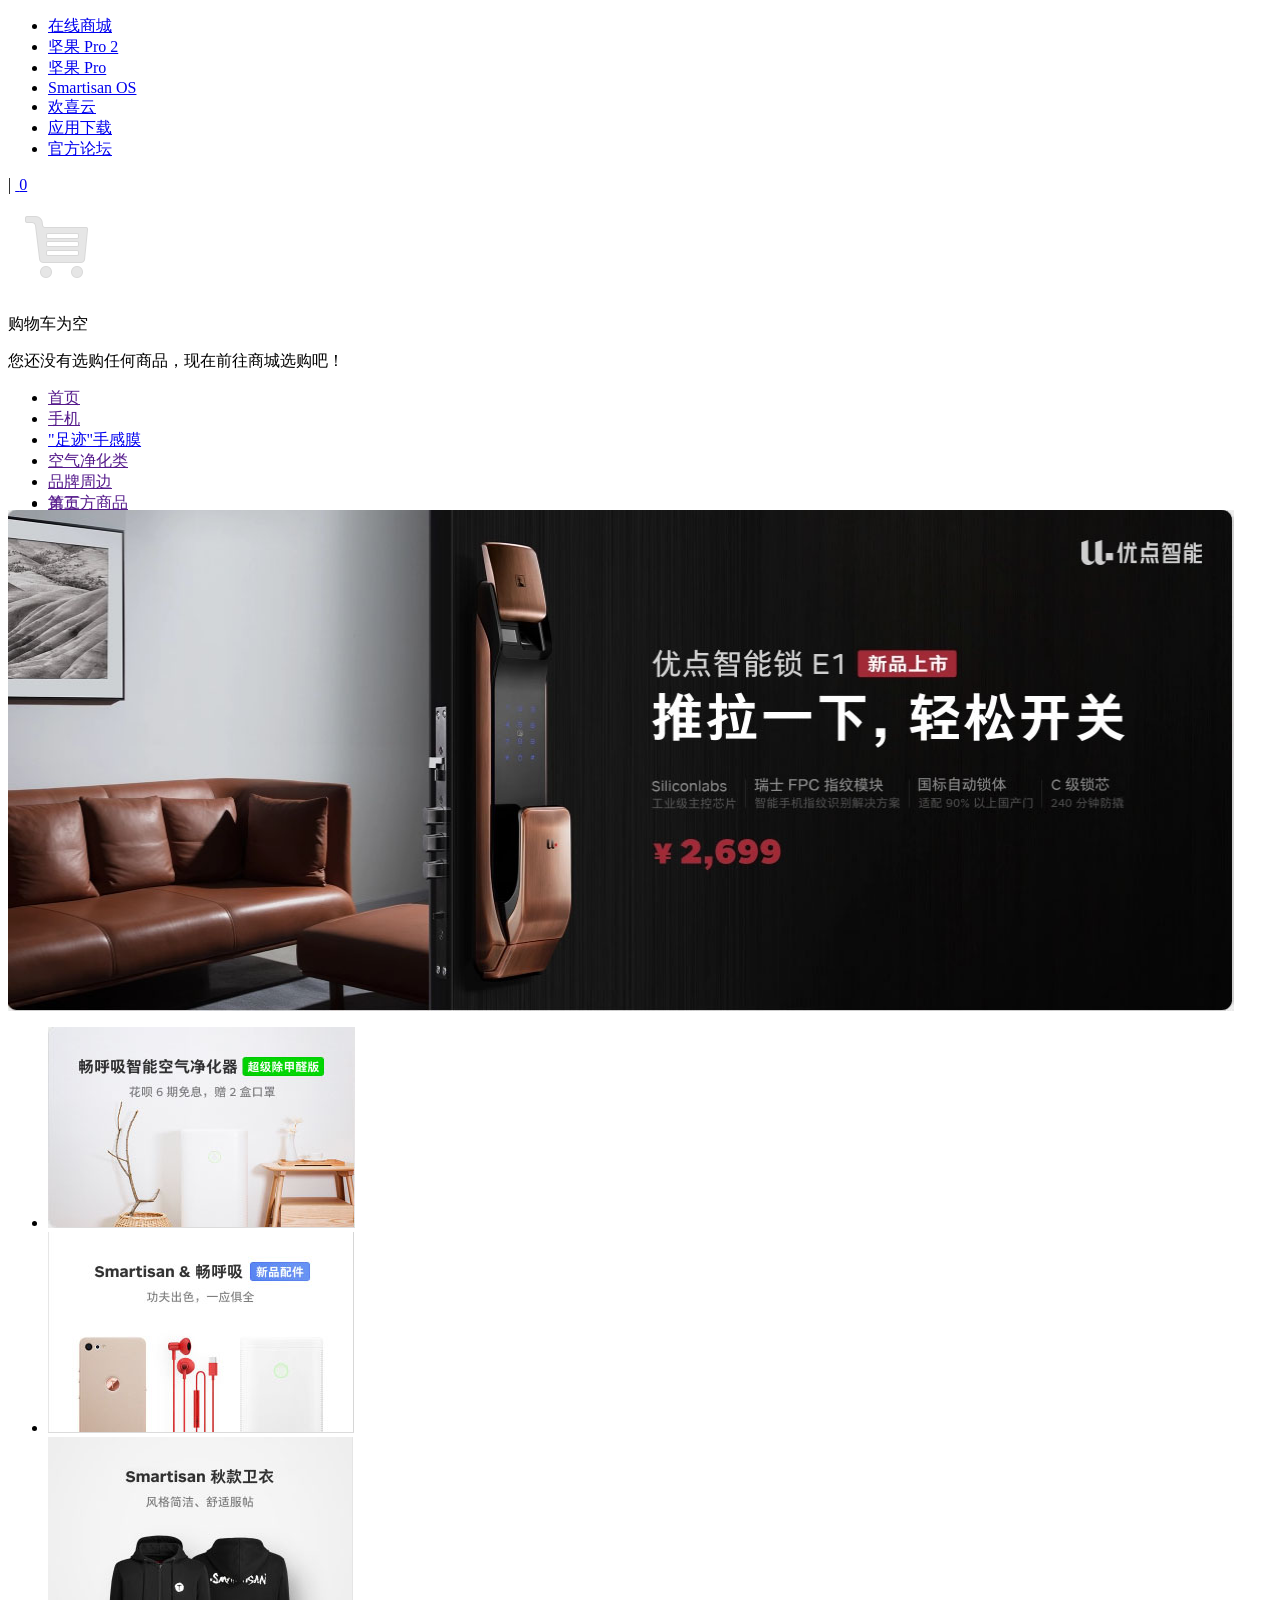
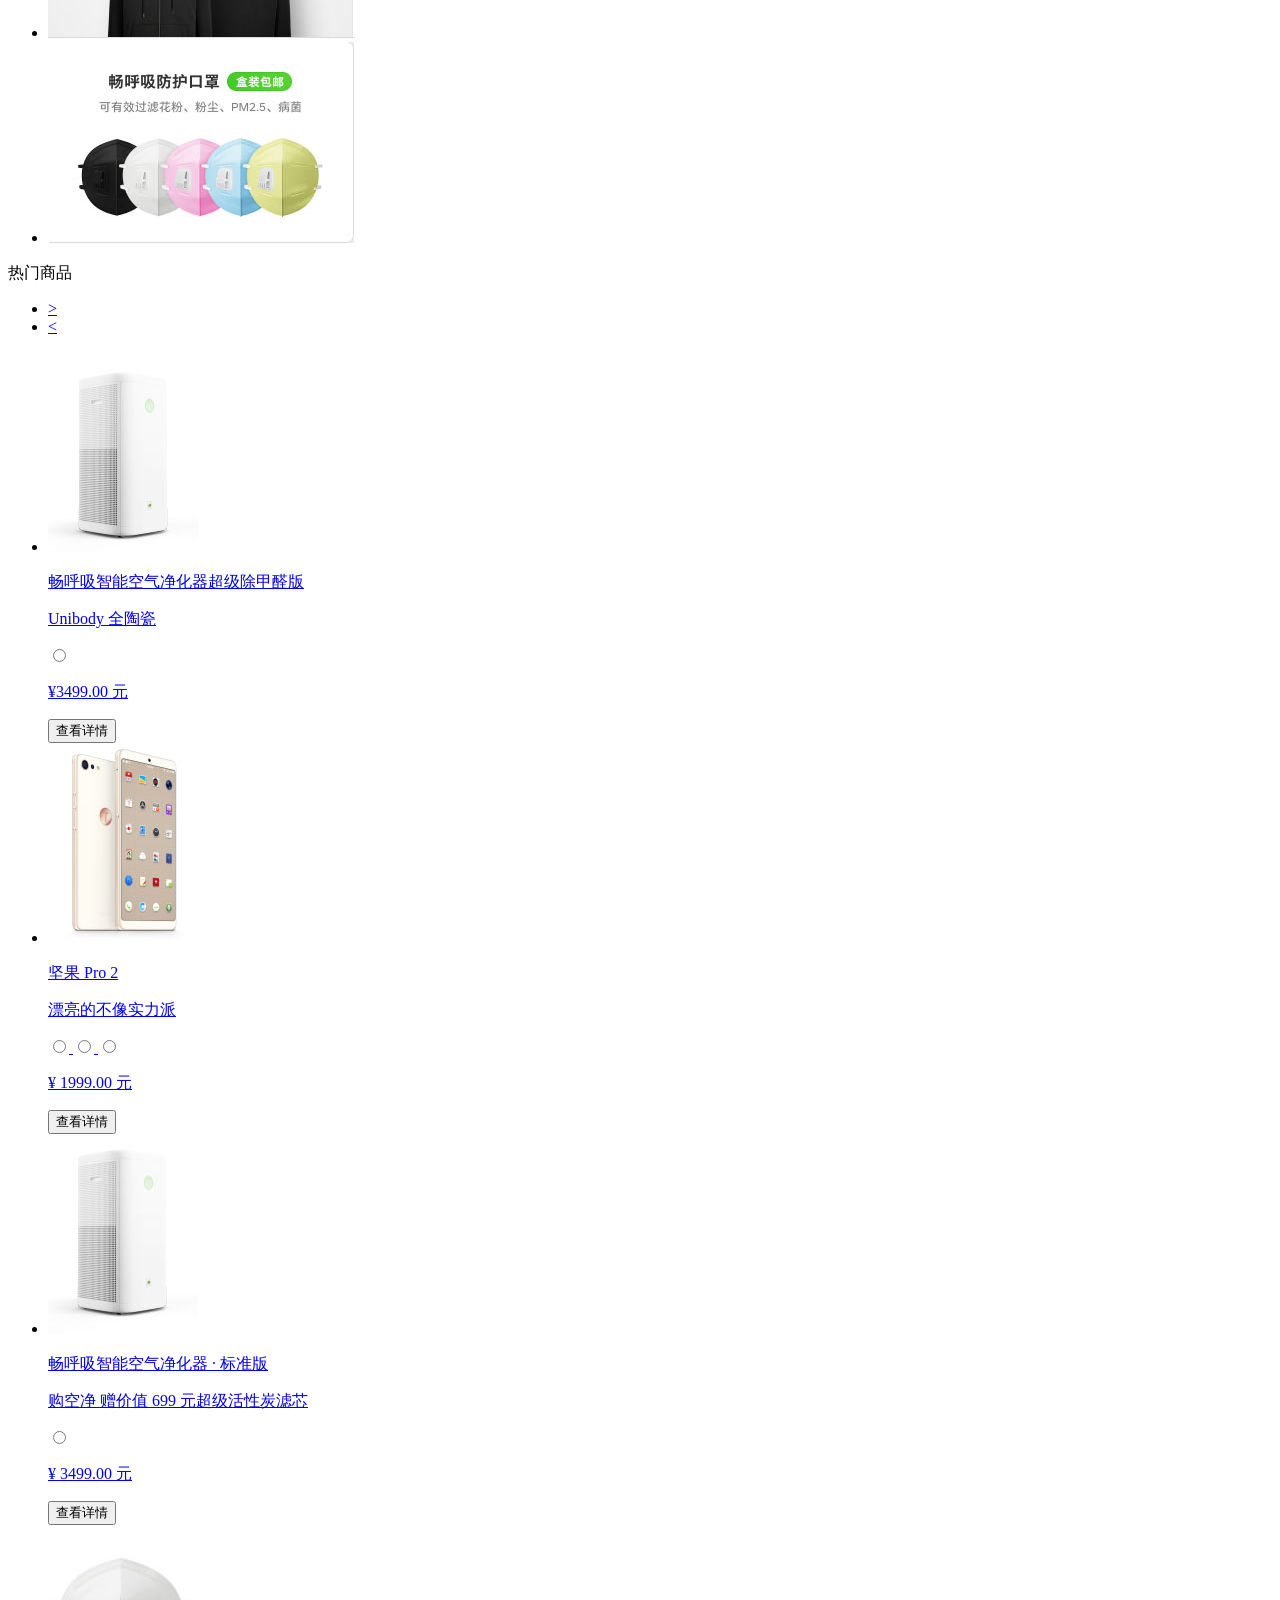
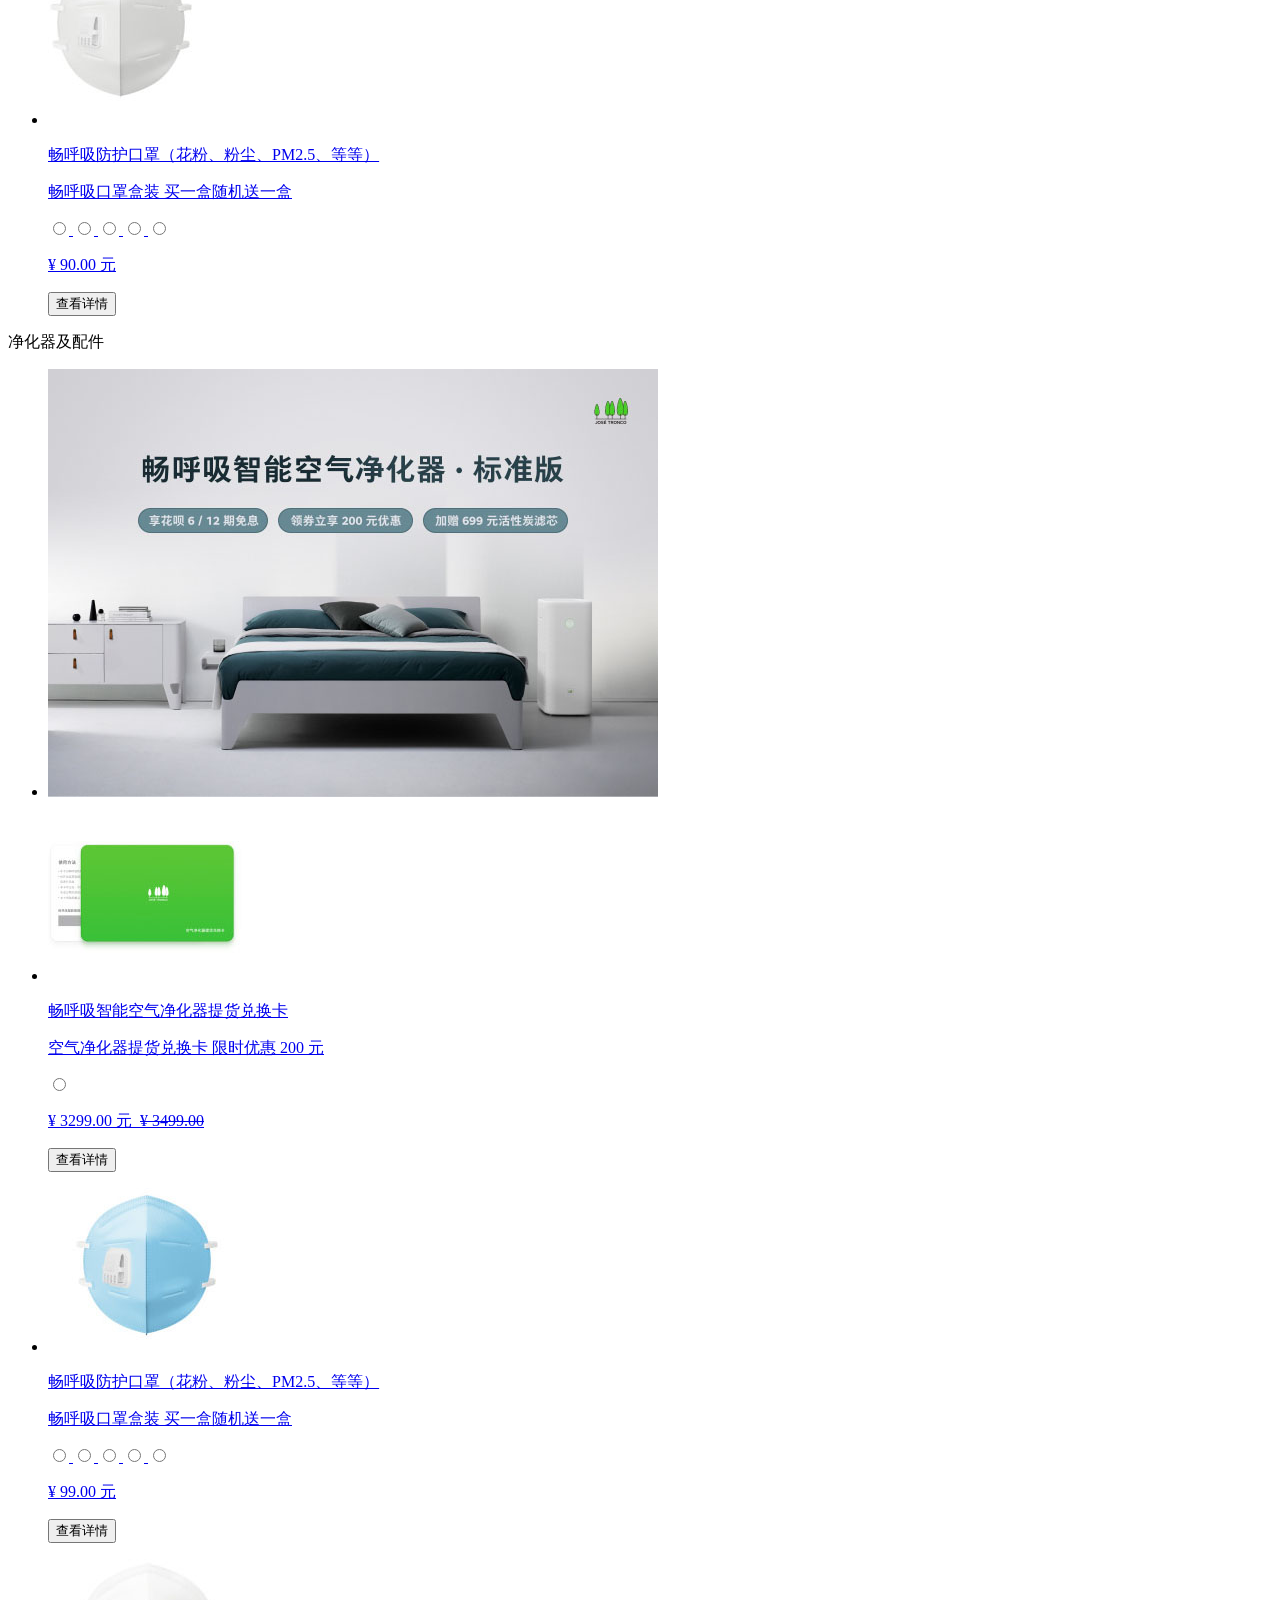
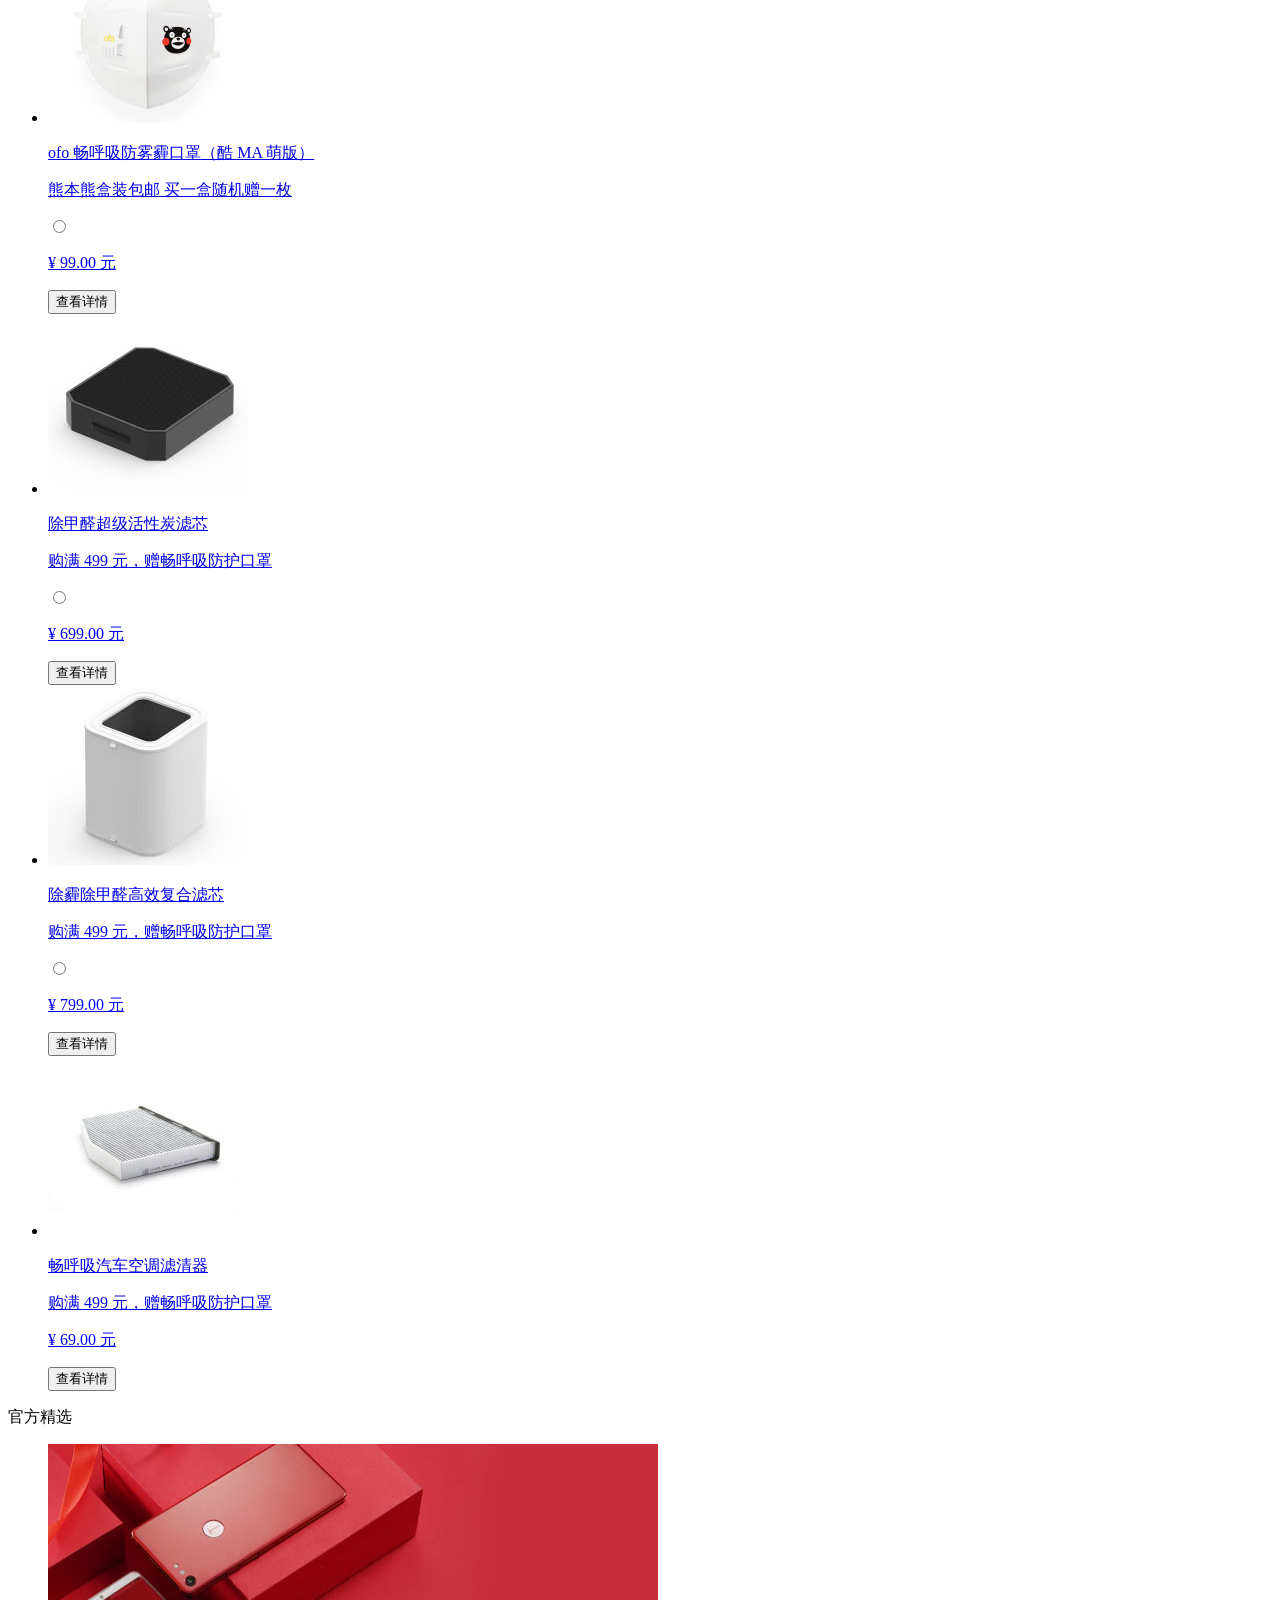
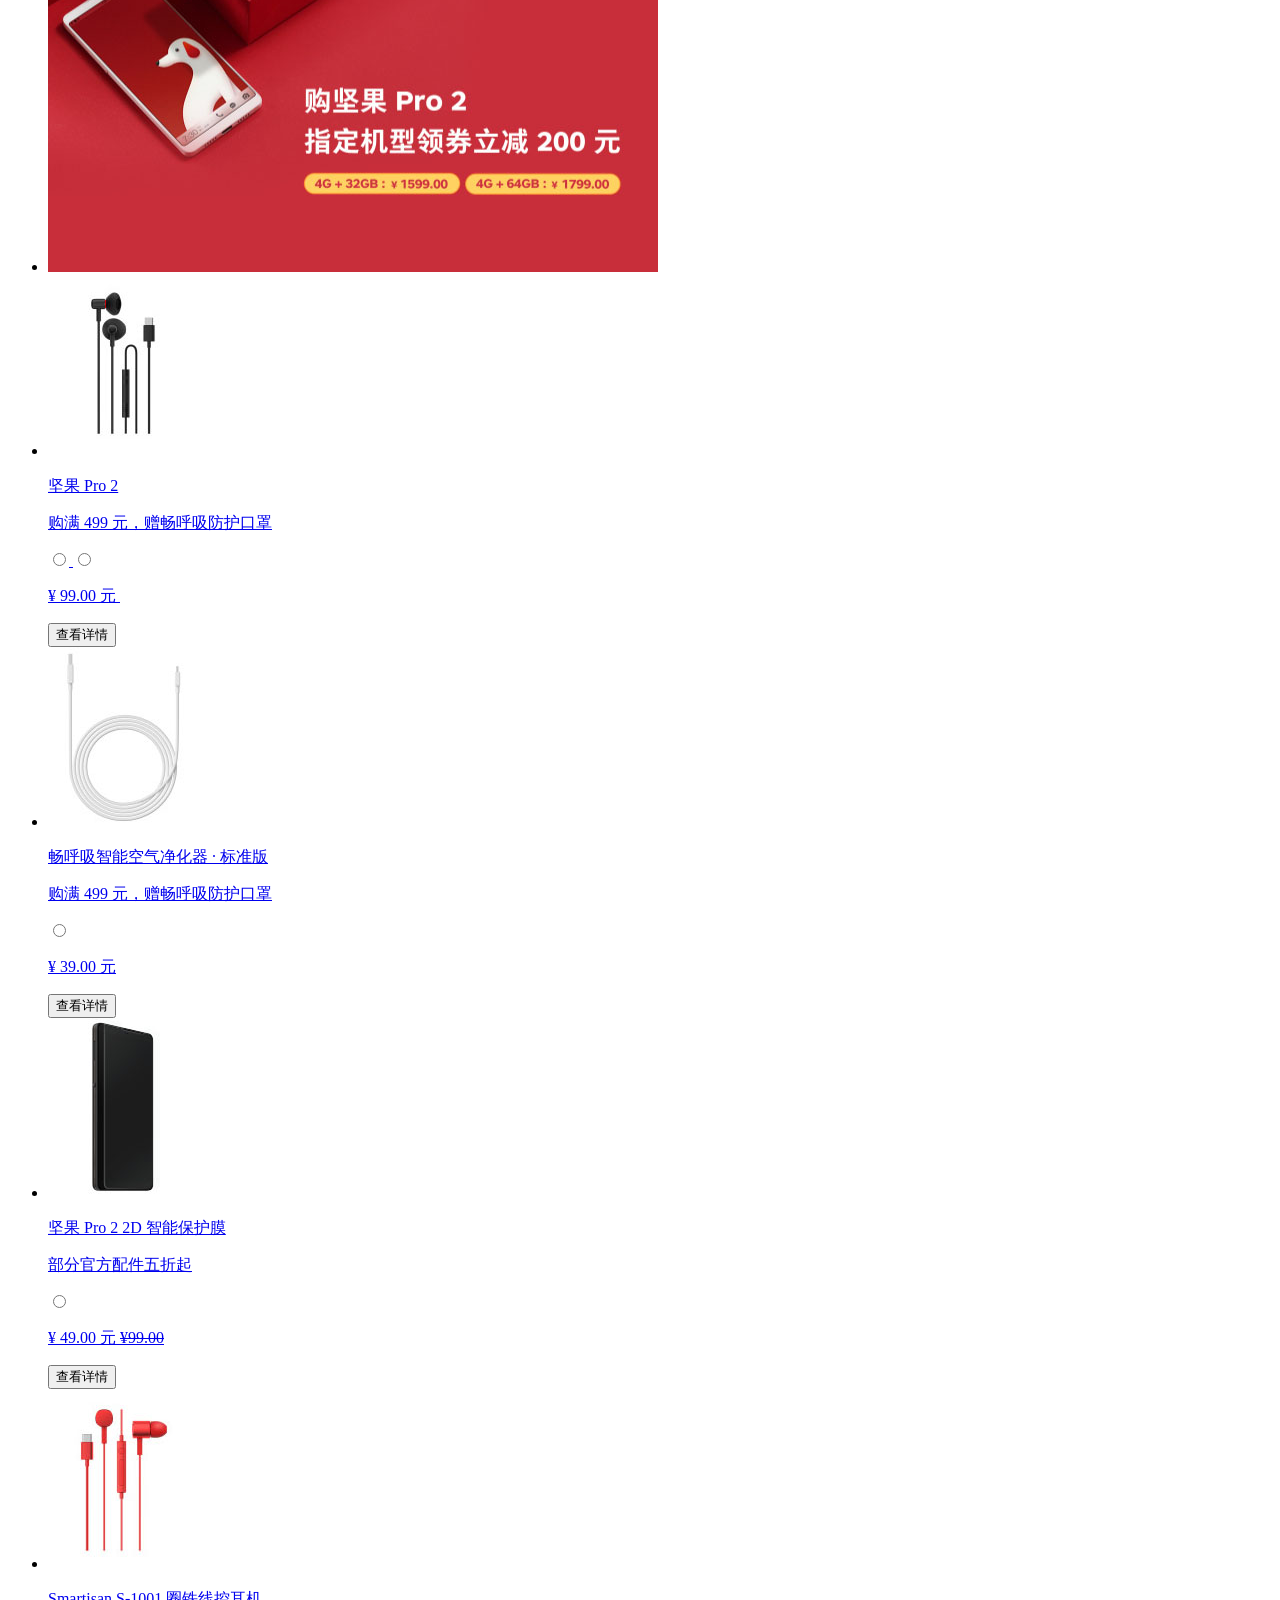
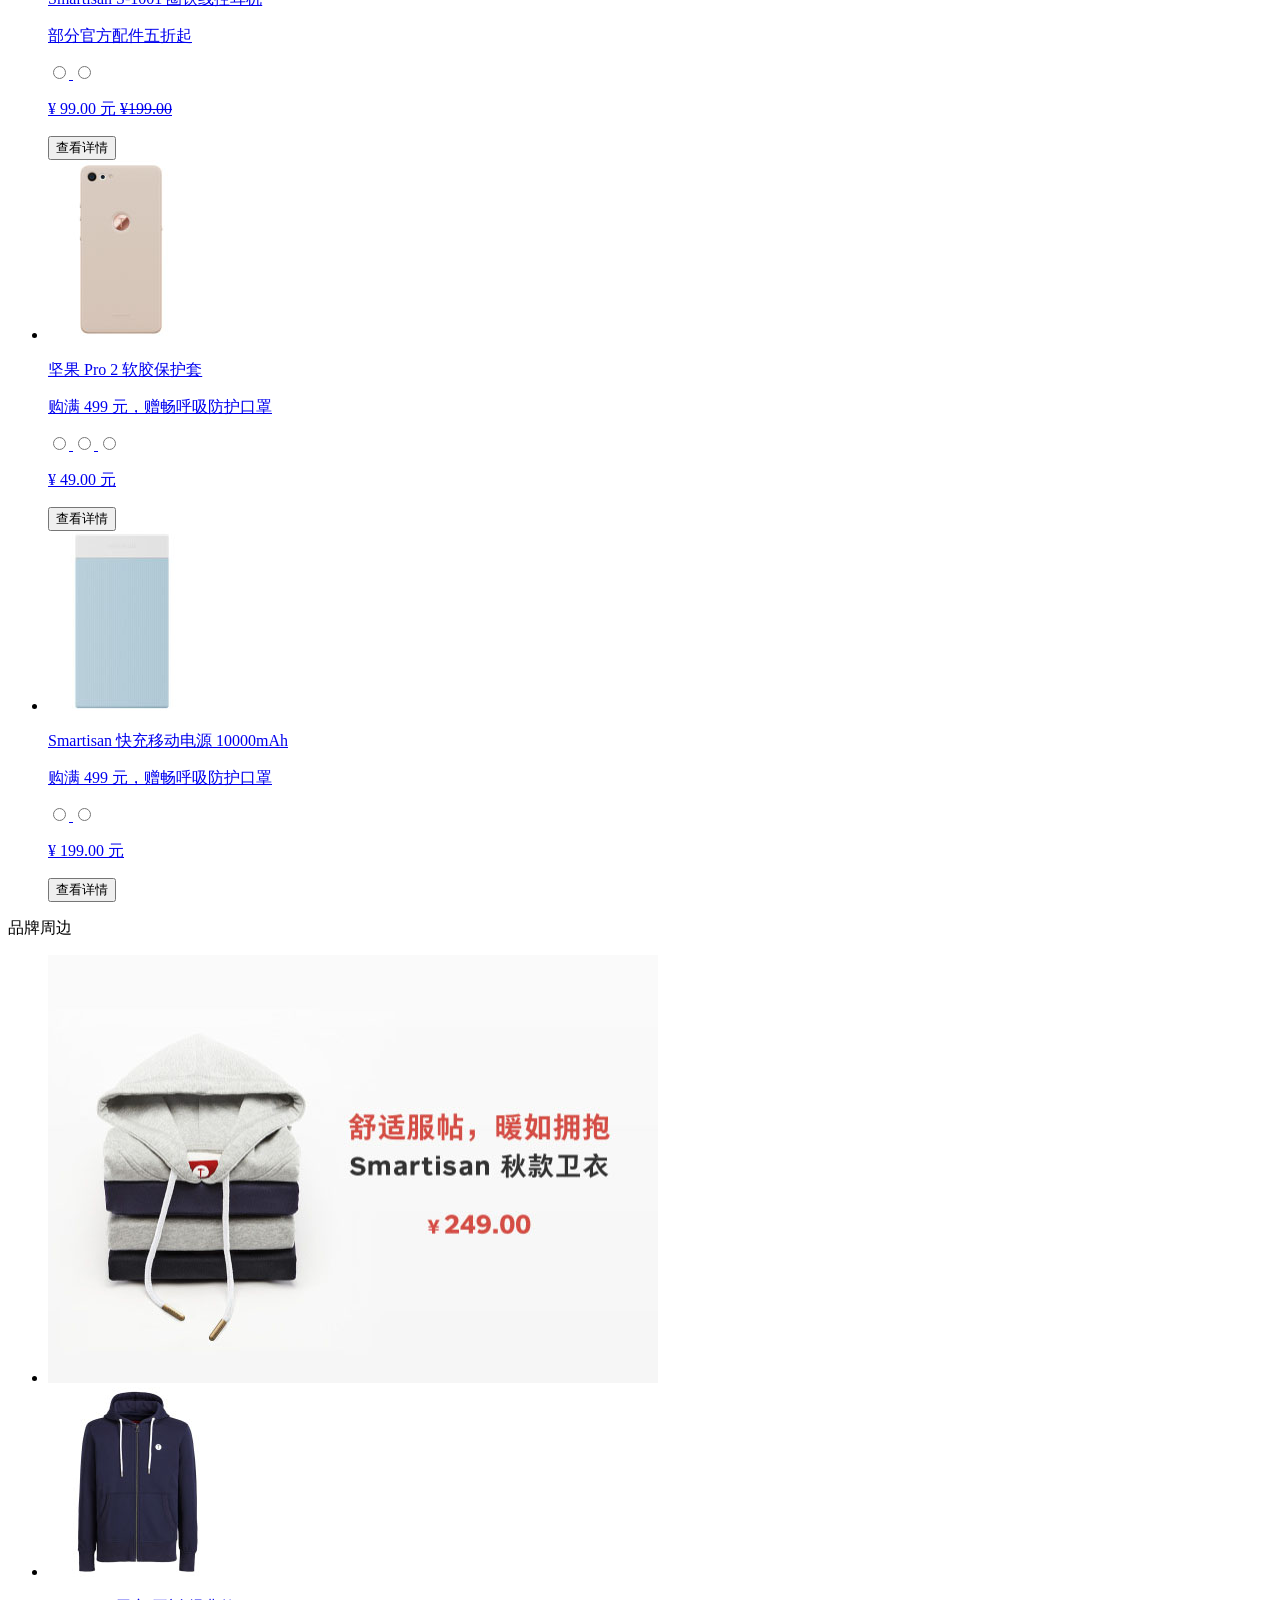
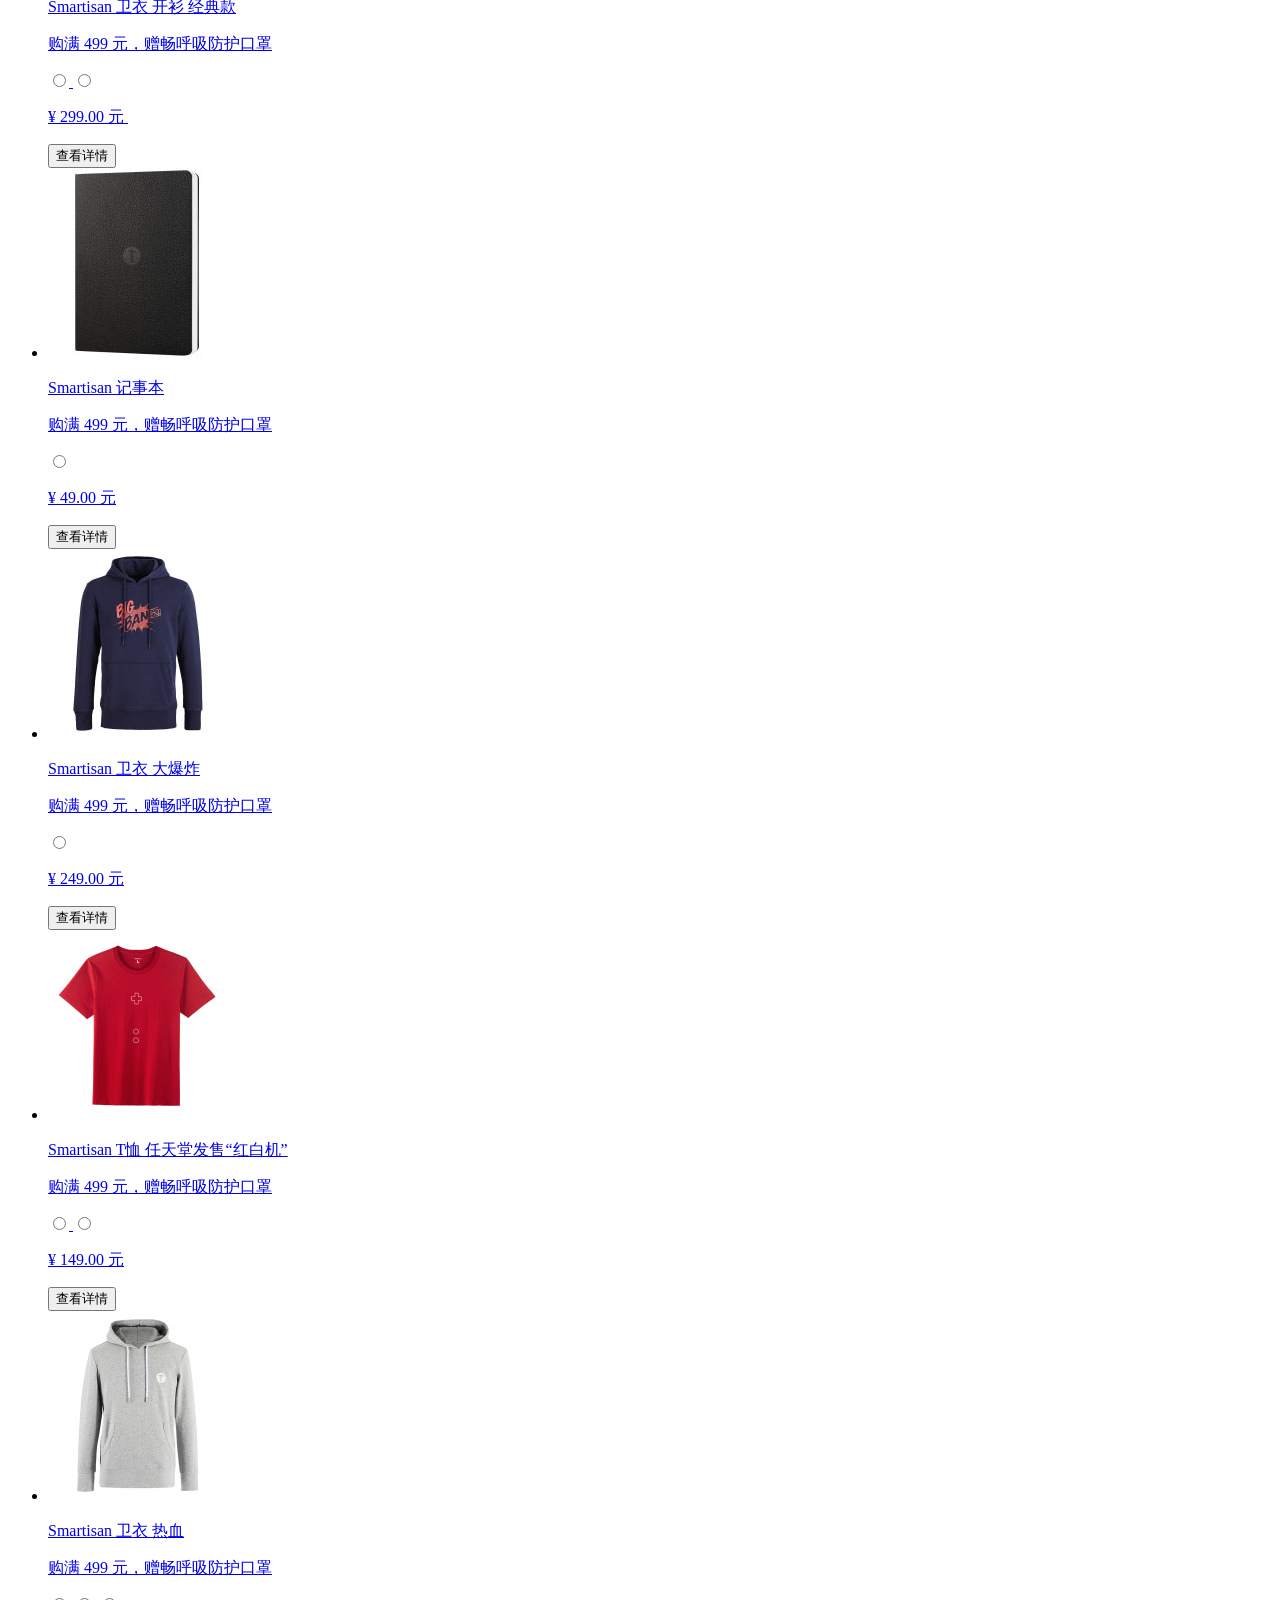
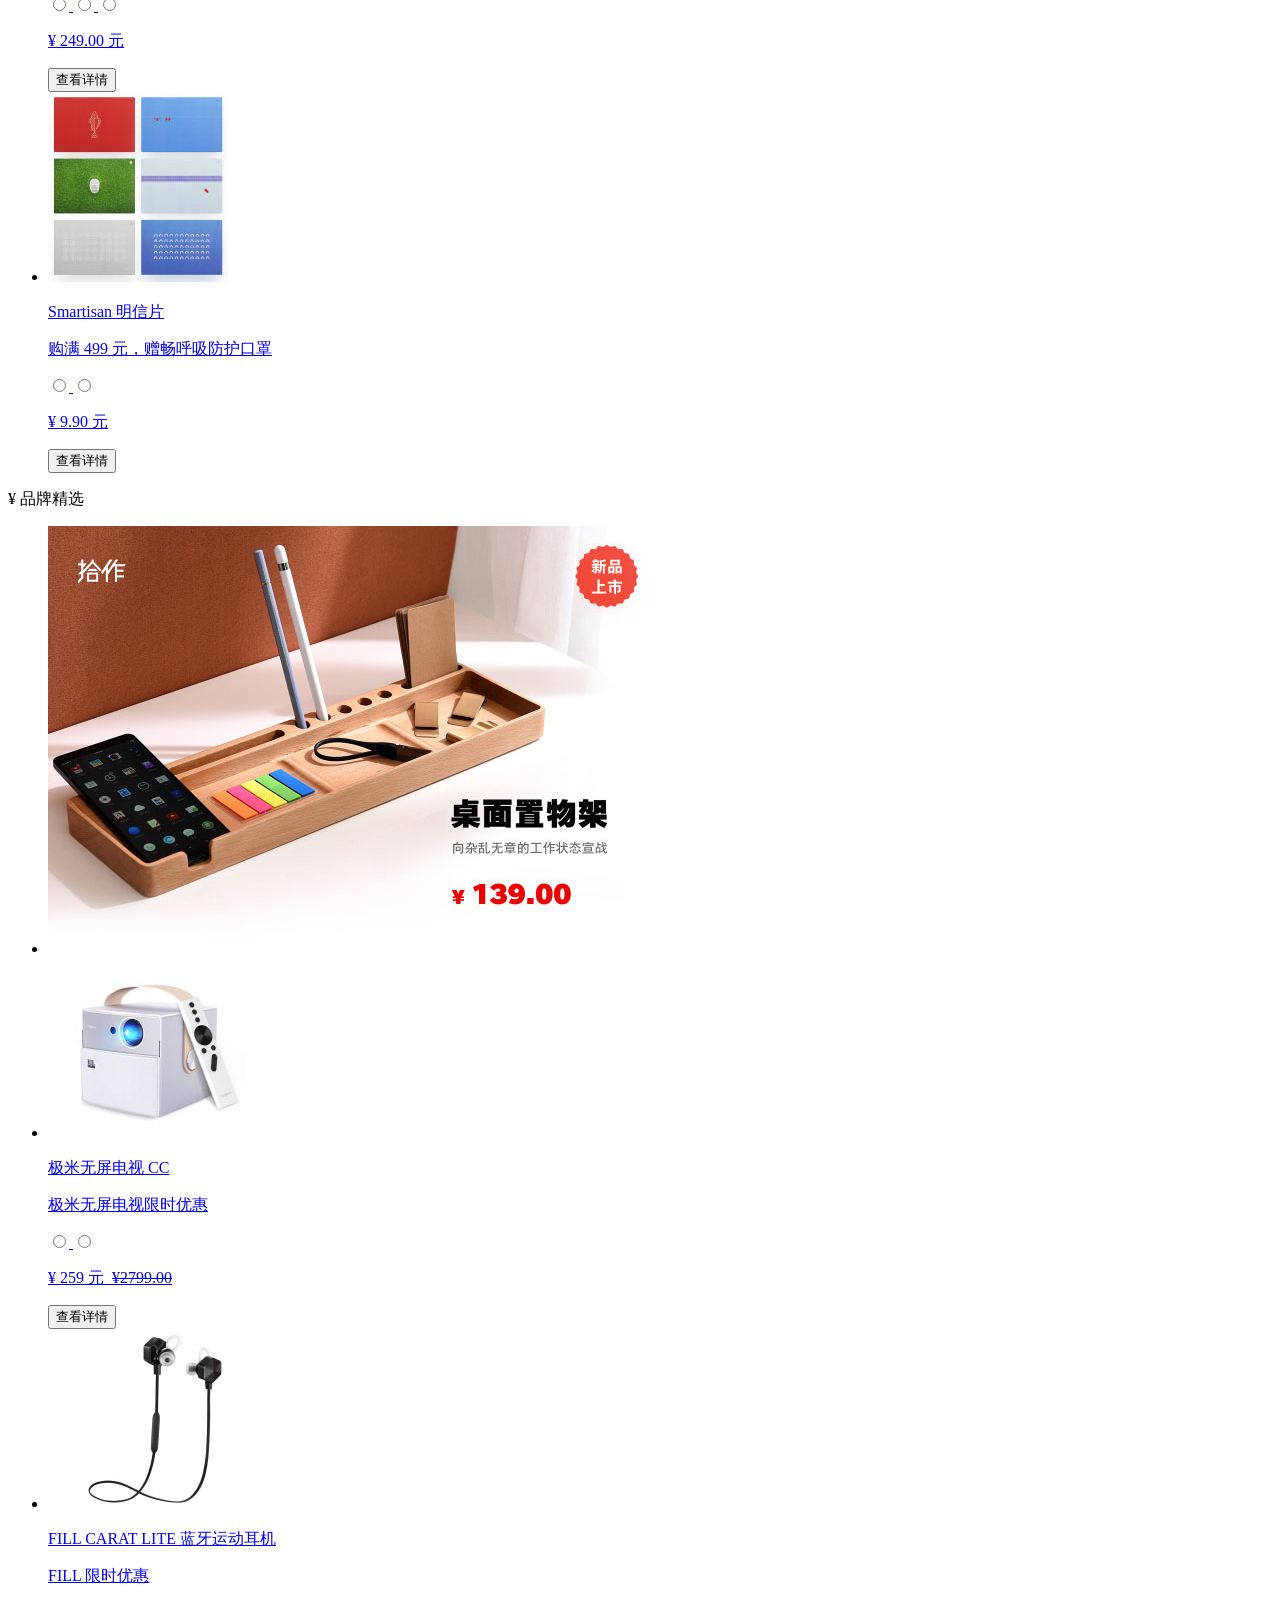
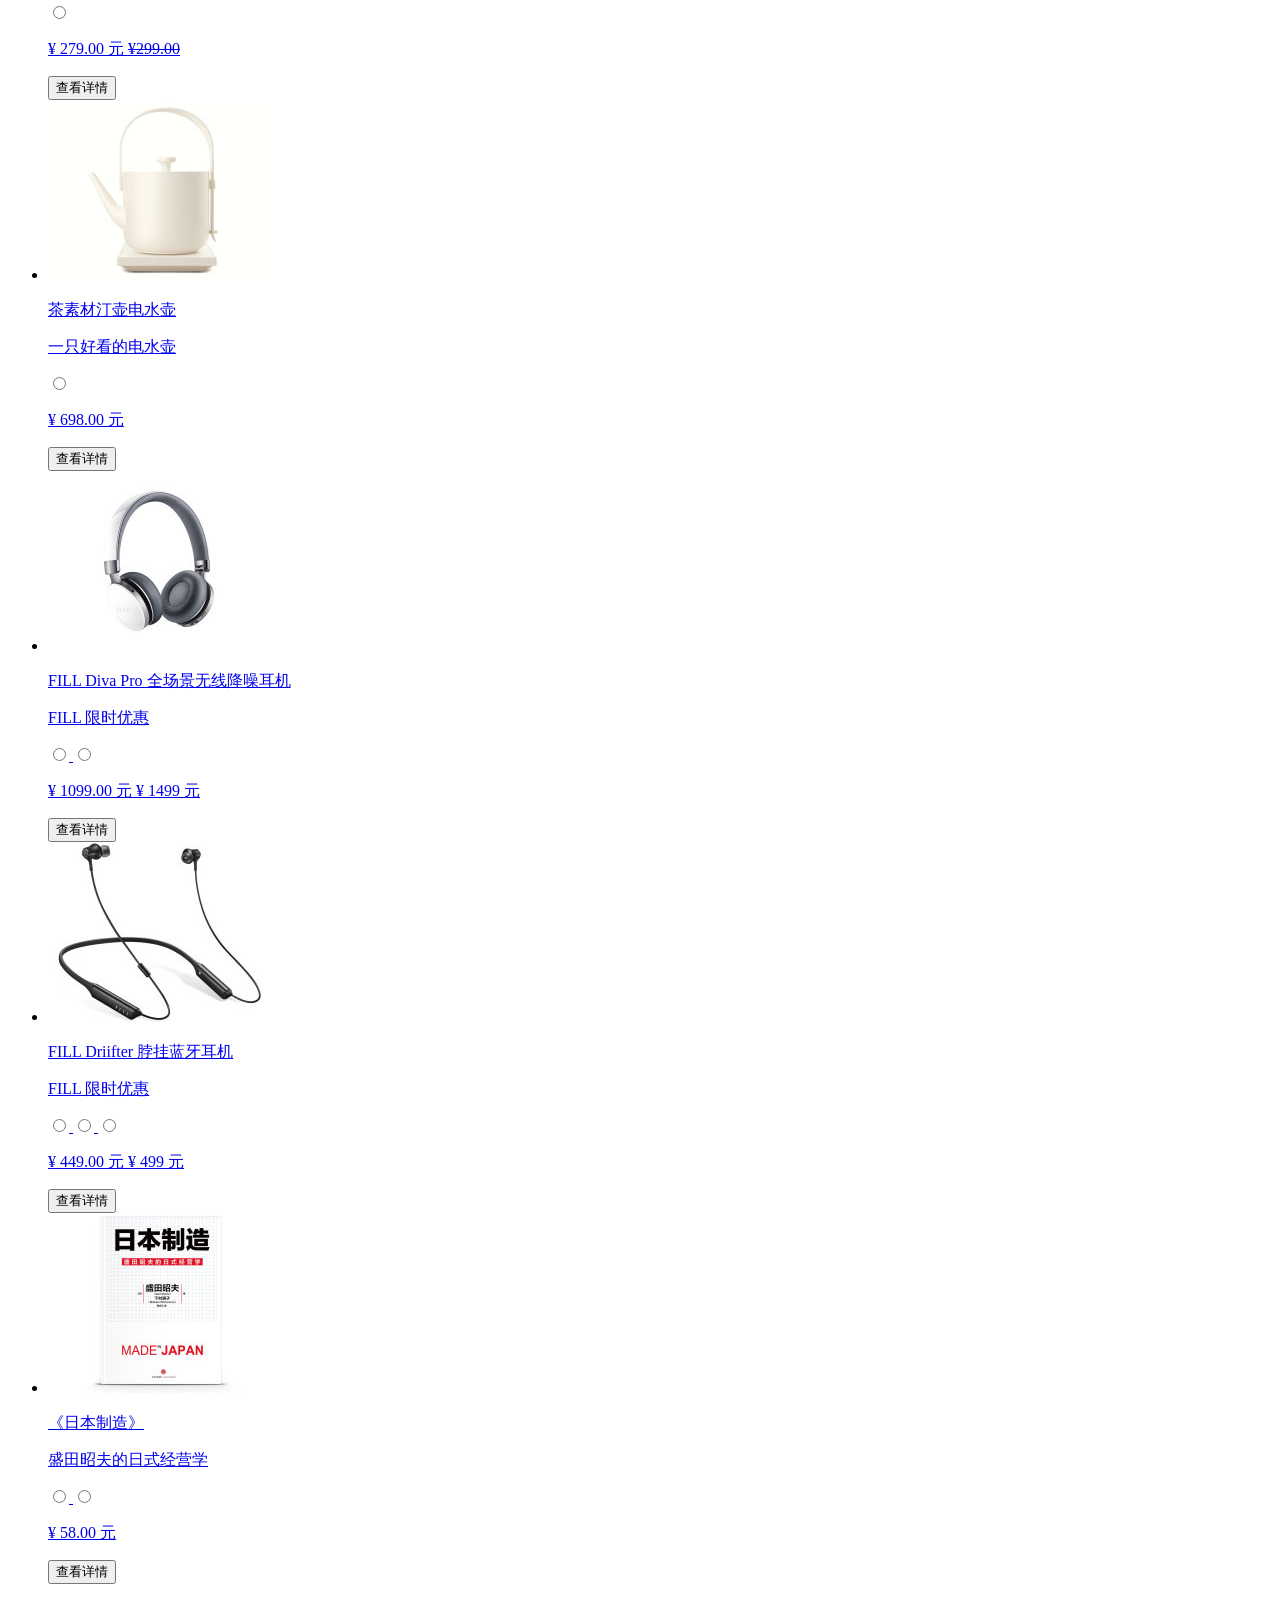
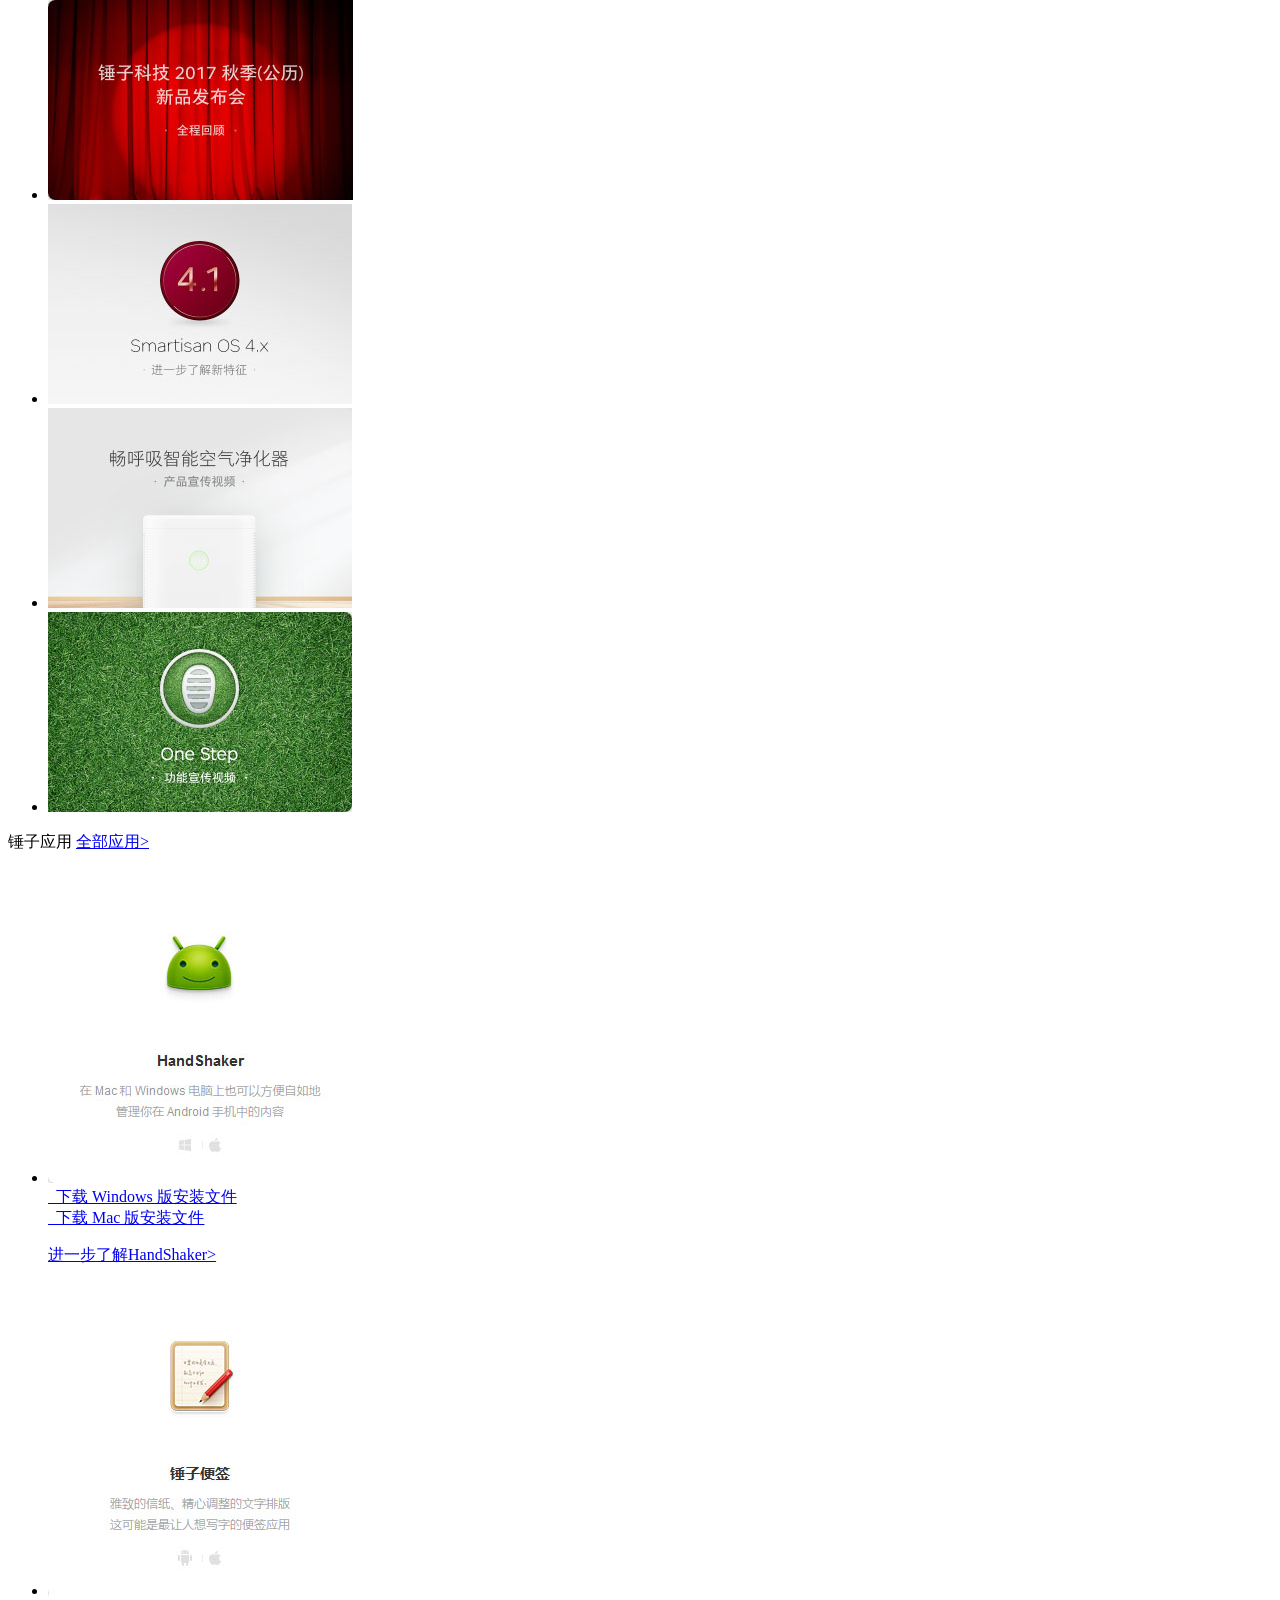
==== index.html @ 730d8c78 "add" ====
<!DOCTYPE html>
<html lang="en">
<head>
	<meta charset="UTF-8">
	<title>仿锤子科技首页</title>
	<link rel="stylesheet" type="text/css" href="./CSS/font.css">
	<link rel="stylesheet" type="text/css" href="./CSS/common.css">
	<link rel="stylesheet" type="text/css" href="./CSS/index.css">
	<link rel="stylesheet" type="text/css" href="./CSS/carousel.css">
	<link rel="stylesheet" type="text/css" href="./CSS/reset.css">
	<link rel="stylesheet" type="text/css" href="./CSS/fontawesome-all.css">
</head>
<body>
	<!-- top begin -->
	<div class="top">
		<div class="container">
			<div class="logo"></div>
			<div class="nav">
				<ul>
					<li><a href="#">在线商城</a></li>
					<li><a href="ttworkPro2.html" target="_blank">坚果&nbsp;Pro&nbsp;2</a></li>
					<li><a href="#">坚果&nbsp;Pro</a></li>
					<li><a href="#">Smartisan&nbsp;OS</a></li>
					<li><a href="#">欢喜云</a></li>
					<li><a href="download.html" target="_blank">应用下载</a></li>
					<li><a href="#">官方论坛</a></li>
				</ul>
			</div>
			<div class="carf">
				<span>|</span>
				<a href="register.html" target="_blank"><i class="fas fa-user"></i></a>
				<a href="#"><i class="fas fa-shopping-cart"></i>&nbsp;<span>0</span></a>
				<div class="carf-box">
					<div class="top"></div>
					<img src="images/contentCarf.png">
					<p class="desc">购物车为空</p>
					<p class="hint">您还没有选购任何商品，现在前往商城选购吧！</p>
				</div>
			</div>
		</div>
	</div>
	<!-- top end -->
	<!-- s-nav begin -->
	<div class="s-nav">
		<div class="content">
			<div class="up">
				<ul class="before">
					<li><a href="">首页</a><span></span></li>
					<li><a href="">手机</a><span></span></li>
					<li><a href="footprint.html" target="_blank">"足迹"手感膜</a><span></span></li>
					<li><a href="">空气净化类</a><span></span></li>
					<li><a href="">品牌周边</a><span></span></li>
					<li><a href="">第三方商品</a><span></span></li>
					<li><a href="">全部</a><span></span></li>
					<li><a href="">服务</a><span></span></li>
					<li><a href="">企业团购</a><span></span></li>
				</ul>
			</div>
		</div>

	</div>
	<div class="s-nav2">
		<div class="content">
			<div class="down">
				<ul class="after" id="after">
					<li><a href="">首页</a><span></span></li>
					<li><a href="">手机</a><span></span></li>
					<li><a href="footprint.html" target="_blank">"足迹"手感膜</a><span></span></li>
					<li><a href="">空气净化类</a><span></span></li>
					<li><a href="">品牌周边</a><span></span></li>
					<li><a href="">第三方商品</a><span></span></li>
					<li><a href="">全部</a><span></span></li>
					<li><a href="">服务</a><span></span></li>
					<li><a href="">企业团购</a><span></span></li>
				</ul>
			</div>
		</div>
	</div>
	<!-- s-nav end -->
	<!-- centerad begin -->
	<div class="centerad" id="carousel">
		<div class="content">
			<!-- <ul class="imgbox">
				<li><a href="#"><img src="images/centerad.jpg"></a></li>
				<li><a href="#"><img src="images/centerad2.jpg"></a></li>
				<li><a href="#"><img src="images/centerad3.jpg"></a></li>
			</ul>
			<ul class="btn-box">
				<li></li>
				<li></li>
				<li></li>
			</ul> -->
		</div>
	</div>
	<!-- centerad end -->
	<div class="fourpic">
		<div class="content">
			<ul>
				<li><a href="#" target="_blank"><img src="images/fourpic1.jpg"></a></li>
				<li><a href="#" target="_blank"><img src="images/fourpic2.jpg"></a></li>
				<li><a href="#" target="_blank"><img src="images/fourpic3.jpg"></a></li>
				<li><a href="#" target="_blank"><img src="images/fourpic4.jpg"></a></li>
			</ul>
		</div>
	</div>
	<div class="mid clearfix">
		<div class="content">
			<div class="hotgoods">
				<div class="hotgoods-box">
					<span class="left">热门商品</span>
					<ul class="right">
						<li><a href="#"><span class="hot-arrow-bg">&gt;</span></a></li>
						<li><a href="#"><span class="hot-arrow-bg">&lt;</span></a></li>
					</ul>
				</div>
				<ul class="goodspic">
					<li class="col1 full full-go">
						<a href="#">
							<div class="img-box"><img src="images/goods1.jpg" alt=""></div>
							<p class="intro">畅呼吸智能空气净化器超级除甲醛版</p>
							<p class="desc">Unibody 全陶瓷</p>
							<input type="radio" name="pic">
							<p class="price">
								<span>&yen;3499.00 元</span>
							</p>
						</a>
						<a href="#" class="bg"><input type="button" name="" value="查看详情"></a>
					</li>
					<li class="col1">
						<a href="#">
							<div class="img-box"><img src="images/goods2.jpg" alt=""></div>
							<p class="intro">坚果 Pro 2</p>
							<p class="desc">漂亮的不像实力派</p>
							<input type="radio" name="pic2">
							<input type="radio" name="pic2">
							<input type="radio" name="pic2">
							<p class="price">
								<span>&yen; 1999.00 元</span>
							</p>
						</a>
						<a href="#" class="bg"><input type="button" name="" value="查看详情"></a>
					</li>
					<li class="col1  full full-go">
						<a href="#">
							<div class="img-box"><img src="images/goods3.jpg" alt=""></div>
							<p class="intro">畅呼吸智能空气净化器 · 标准版</p>
							<p class="desc">购空净 赠价值 699 元超级活性炭滤芯</p>
							<input type="radio" name="pic3">
							<p class="price">
								<span>&yen; 3499.00 元</span>
							</p>
						</a>
						<a href="#" class="bg"><input type="button" name="" value="查看详情"></a>
					</li>
					<li class="col1  full full-go">
						<a href="#">
							<div class="img-box"><img src="images/goods4.jpg" alt=""></div>
							<p class="intro">畅呼吸防护口罩（花粉、粉尘、PM2.5、等等）</p>
							<p class="desc">畅呼吸口罩盒装 买一盒随机送一盒</p>
							<input type="radio" name="pic4">
							<input type="radio" name="pic4">
							<input type="radio" name="pic4">
							<input type="radio" name="pic4">
							<input type="radio" name="pic4">
							<p class="price">
								<span>&yen; 90.00 元</span>
							</p>
						</a>
						<a href="#" class="bg"><input type="button" name="" value="查看详情"></a>
					</li>
				</ul>
			</div>
			<div class="clear">
				<div class="clear-box">
					<span class="left">净化器及配件</span>
				</div>
				<ul class="clearpic">
					<li class="col1 big">
						<a href="#">
							<img src="images/clear1.jpg" alt="">
						</a>
					</li>
					<li class="col1  full down-go">
						<a href="#">
							<div class="img-box"><img src="images/clear2.jpg" alt=""></div>
							<p class="intro">畅呼吸智能空气净化器提货兑换卡</p>
							<p class="desc">空气净化器提货兑换卡 限时优惠 200 元</p>
							<input type="radio" name="pic2">
							<p class="price">
								<span>&yen; 3299.00 元</span>&nbsp;
								<del>&yen; 3499.00</del>
							</p>
						</a>
						<a href="#" class="bg"><div><input type="button" name="" value="查看详情"></div></a>
					</li>
					<li class="col1  full full-go">
						<a href="#">
							<div class="img-box"><img src="images/clear3.jpg" alt=""></div>
							<p class="intro">畅呼吸防护口罩（花粉、粉尘、PM2.5、等等）</p>
							<p class="desc">畅呼吸口罩盒装 买一盒随机送一盒</p>
							<input type="radio" name="pic3">
							<input type="radio" name="pic3">
							<input type="radio" name="pic3">
							<input type="radio" name="pic3">
							<input type="radio" name="pic3">
							<p class="price">
								<span>&yen; 99.00 元</span>
							</p>
						</a>
						<a href="#" class="bg"><div><input type="button" name="" value="查看详情"></div></a>
					</li>
					<li class="col1 f-s  full full-go">
						<a href="#">
							<div class="img-box"><img src="images/clear4.jpg" alt=""></div>
							<p class="intro">ofo 畅呼吸防雾霾口罩（酷 MA 萌版）</p>
							<p class="desc">熊本熊盒装包邮 买一盒随机赠一枚</p>
							<input type="radio" name="pic4">
							<p class="price">
								<span>&yen; 99.00 元</span>
							</p>
						</a>
						<a href="#" class="bg"><div><input type="button" name="" value="查看详情"></div></a>
					</li>
					<li class="col1 f-s  full full-go">
						<a href="#">
							<div class="img-box"><img src="images/clear5.jpg" alt=""></div>
							<p class="intro">除甲醛超级活性炭滤芯</p>
							<p class="desc">购满 499 元，赠畅呼吸防护口罩</p>
							<input type="radio" name="pic4">
							<p class="price">
								<span>&yen; 699.00 元</span>
							</p>
						</a>
						<a href="#" class="bg"><div><input type="button" name="" value="查看详情"></div></a>
					</li>
					<li class="col1 f-s  full full-go">
						<a href="#">
							<div class="img-box"><img src="images/clear6.jpg" alt=""></div>
							<p class="intro">除霾除甲醛高效复合滤芯</p>
							<p class="desc">购满 499 元，赠畅呼吸防护口罩</p>
							<input type="radio" name="pic4">
							<p class="price">
								<span>&yen; 799.00 元</span>
							</p>
						</a>
						<a href="#" class="bg"><div><input type="button" name="" value="查看详情"></div></a>
					</li>
					<li class="col1 f-s  full full-go">
						<a href="#">
							<div class="img-box"><img src="images/clear7.jpg" alt=""></div>
							<p class="intro">畅呼吸汽车空调滤清器</p>
							<p class="desc">购满 499 元，赠畅呼吸防护口罩</p>
							<p class="price">
								<span>&yen; 69.00 元</span>
							</p>
						</a>
						<a href="#" class="bg"><div><input type="button" name="" value="查看详情"></div></a>
					</li>
				</ul>
			</div>
			<div class="select">
				<div class="select-box">
					<span class="left">官方精选</span>
				</div>
				<ul class="selectpic">
					<li class="col1 big">
						<a href="#">
							<img src="images/select1.jpg" alt="">
						</a>
					</li>
					<li class="col1  full full-go">
						<a href="#">
							<div class="img-box"><img src="images/select2.jpg" alt=""></div>
							<p class="intro">坚果 Pro 2</p>
							<p class="desc">购满 499 元，赠畅呼吸防护口罩</p>
							<input type="radio" name="pic2">
							<input type="radio" name="pic2">
							<p class="price">
								<span>&yen; 99.00 元</span>&nbsp;
							</p>
						</a>
						<a href="#" class="bg"><div><input type="button" name="" value="查看详情"></div></a>
					</li>
					<li class="col1  full full-go">
						<a href="#">
							<div class="img-box"><img src="images/select3.jpg" alt=""></div>
							<p class="intro">畅呼吸智能空气净化器 · 标准版</p>
							<p class="desc">购满 499 元，赠畅呼吸防护口罩</p>
							<input type="radio" name="pic3">
							<p class="price">
								<span>&yen; 39.00 元</span>
							</p>
						</a>
						<a href="#" class="bg"><div><input type="button" name="" value="查看详情"></div></a>
					</li>
					<li class="col1 f-s  full percent-go">
						<a href="#">
							<div class="img-box"><img src="images/select4.jpg" alt=""></div>
							<p class="intro">坚果 Pro 2 2D 智能保护膜</p>
							<p class="desc">部分官方配件五折起</p>
							<input type="radio" name="pic4">
							<p class="price">
								<span>&yen; 49.00 元</span>
								<del>&yen;99.00</del>
							</p>
						</a>
						<a href="#" class="bg"><div><input type="button" name="" value="查看详情"></div></a>
					</li>
					<li class="col1 f-s  full percent-go">
						<a href="#">
							<div class="img-box"><img src="images/select5.jpg" alt=""></div>
							<p class="intro">Smartisan S-1001 圈铁线控耳机</p>
							<p class="desc">部分官方配件五折起</p>
							<input type="radio" name="pic5">
							<input type="radio" name="pic5">
							<p class="price">
								<span>&yen; 99.00 元</span>
								<del>&yen;199.00</del>
							</p>
						</a>
						<a href="#" class="bg"><div><input type="button" name="" value="查看详情"></div></a>
					</li>
					<li class="col1 f-s  full full-go">
						<a href="#">
							<div class="img-box"><img src="images/select6.jpg" alt=""></div>
							<p class="intro">坚果 Pro 2 软胶保护套</p>
							<p class="desc">购满 499 元，赠畅呼吸防护口罩</p>
							<input type="radio" name="pic6">
							<input type="radio" name="pic6">
							<input type="radio" name="pic6">
							<p class="price">
								<span>&yen; 49.00 元</span>
							</p>
						</a>
						<a href="#" class="bg"><div><input type="button" name="" value="查看详情"></div></a>
					</li>
					<li class="col1 f-s  full full-go">
						<a href="#">
							<div class="img-box"><img src="images/select7.jpg" alt=""></div>
							<p class="intro">Smartisan 快充移动电源 10000mAh</p>
							<p class="desc">购满 499 元，赠畅呼吸防护口罩</p>
							<input type="radio" name="pic7">
							<input type="radio" name="pic7">
							<p class="price">
								<span>&yen; 199.00 元</span>
							</p>
						</a>
						<a href="#" class="bg"><div><input type="button" name="" value="查看详情"></div></a>
					</li>
				</ul>
			</div>
			<div class="rim">
				<div class="rim-box">
					<span class="left">品牌周边</span>
				</div>
				<ul class="rimpic">
					<li class="col1 big">
						<a href="#">
							<img src="images/rim1.jpg" alt="">
						</a>
					</li>
					<li class="col1 full full-go">
						<a href="#">
							<div class="img-box"><img src="images/rim2.jpg" alt=""></div>
							<p class="intro">Smartisan 卫衣 开衫 经典款</p>
							<p class="desc">购满 499 元，赠畅呼吸防护口罩</p>
							<input type="radio" name="pic2">
							<input type="radio" name="pic2">
							<p class="price">
								<span>&yen; 299.00 元</span>&nbsp;
								<!-- <del>&yen;3499</del> -->
							</p>
						</a>
						<a href="#" class="bg"><input type="button" name="" value="查看详情"></a>
					</li>
					<li class="col1 full full-go">
						<a href="#">
							<div class="img-box"><img src="images/rim3.jpg" alt=""></div>
							<p class="intro">Smartisan 记事本</p>
							<p class="desc">购满 499 元，赠畅呼吸防护口罩</p>
							<input type="radio" name="pic3">
							<p class="price">
								<span>&yen; 49.00 元</span>
							</p>
						</a>
						<a href="#" class="bg"><input type="button" name="" value="查看详情"></a>
					</li>
					<li class="col1 f-s full full-go">
						<a href="#">
							<div class="img-box"><img src="images/rim4.jpg" alt=""></div>
							<p class="intro">Smartisan 卫衣 大爆炸</p>
							<p class="desc">购满 499 元，赠畅呼吸防护口罩</p>
							<input type="radio" name="pic4">
							<p class="price">
								<span>&yen; 249.00 元</span>
							</p>
						</a>
						<a href="#" class="bg"><input type="button" name="" value="查看详情"></a>
					</li>
					<li class="col1 f-s full full-go">
						<a href="#">
							<div class="img-box"><img src="images/rim5.jpg" alt=""></div>
							<p class="intro">Smartisan T恤 任天堂发售“红白机”</p>
							<p class="desc">购满 499 元，赠畅呼吸防护口罩</p>
							<input type="radio" name="pic5">
							<input type="radio" name="pic5">
							<p class="price">
								<span>&yen; 149.00 元</span>
							</p>
						</a>
						<a href="#" class="bg"><input type="button" name="" value="查看详情"></a>
					</li>
					<li class="col1 f-s full full-go">
						<a href="#">
							<div class="img-box"><img src="images/rim6.jpg" alt=""></div>
							<p class="intro">Smartisan 卫衣 热血</p>
							<p class="desc">购满 499 元，赠畅呼吸防护口罩</p>
							<input type="radio" name="pic6">
							<input type="radio" name="pic6">
							<input type="radio" name="pic6">
							<p class="price">
								<span>&yen; 249.00 元</span>
							</p>
						</a>
						<a href="#" class="bg"><input type="button" name="" value="查看详情"></a>
					</li>
					<li class="col1 f-s full full-go">
						<a href="#">
							<div class="img-box"><img src="images/rim7.jpg" alt=""></div>
							<p class="intro">Smartisan 明信片</p>
							<p class="desc">购满 499 元，赠畅呼吸防护口罩</p>
							<input type="radio" name="pic7">
							<input type="radio" name="pic7">
							<p class="price">
								<span>&yen; 9.90 元</span>
							</p>
						</a>
						<a href="#" class="bg"><input type="button" name="" value="查看详情"></a>
					</li>
				</ul>
			</div>
			<div class="choi">
				<div class="choi-box">
					<span class="left">&yen; 品牌精选</span>
				</div>
				<ul class="choipic">
					<li class="col1 big">
						<a href="#">
							<img src="images/choi1.jpg" alt="">
						</a>
					</li>
					<li class="col1  full down">
						<a href="#">
							<div class="img-box"><img src="images/choi2.jpg" alt=""></div>
							<p class="intro">极米无屏电视 CC</p>
							<p class="desc">极米无屏电视限时优惠</p>
							<input type="radio" name="pic2">
							<input type="radio" name="pic2">
							<p class="price">
								<span>&yen; 259 元</span>&nbsp;
								<del>&yen;2799.00</del>
							</p>
						</a>
						<a href="#" class="bg"><div><input type="button" name="" value="查看详情"></div></a>
					</li>
					<li class="col1  full time">
						<a href="#">
							<div class="img-box"><img src="images/choi3.jpg" alt=""></div>
							<p class="intro">FILL CARAT LITE 蓝牙运动耳机</p>
							<p class="desc">FILL 限时优惠</p>
							<input type="radio" name="pic3">
							<p class="price">
								<span>&yen; 279.00 元</span>
								<del>&yen;299.00</del>
							</p>
						</a>
						<a href="#" class="bg"><div><input type="button" name="" value="查看详情"></div></a>
					</li>
					<li class="col1 f-s">
						<a href="#">
							<div class="img-box"><img src="images/choi4.jpg" alt=""></div>
							<p class="intro">茶素材汀壶电水壶</p>
							<p class="desc">一只好看的电水壶</p>
							<input type="radio" name="pic4">
							<p class="price">
								<span>&yen; 698.00 元</span>
							</p>
						</a>
						<a href="#" class="bg"><div><input type="button" name="" value="查看详情"></div></a>
					</li>
					<li class="col1 f-s  full time">
						<a href="#">
							<div class="img-box"><img src="images/choi5.jpg" alt=""></div>
							<p class="intro">FILL Diva Pro 全场景无线降噪耳机</p>
							<p class="desc">FILL 限时优惠</p>
							<input type="radio" name="pic5">
							<input type="radio" name="pic5">
							<p class="price">
								<span>&yen; 1099.00 元</span>
								<span>&yen; 1499 元</span>
							</p>
						</a>
						<a href="#" class="bg"><div><input type="button" name="" value="查看详情"></div></a>
					</li>
					<li class="col1 f-s  full time">
						<a href="#">
							<div class="img-box"><img src="images/choi6.jpg" alt=""></div>
							<p class="intro">FILL Driifter 脖挂蓝牙耳机</p>
							<p class="desc">FILL 限时优惠</p>
							<input type="radio" name="pic6">
							<input type="radio" name="pic6">
							<input type="radio" name="pic6">
							<p class="price">
								<span>&yen; 449.00 元</span>
								<span>&yen; 499 元</span>
							</p>
						</a>
						<a href="#" class="bg"><div><input type="button" name="" value="查看详情"></div></a>
					</li>
					<li class="col1 f-s">
						<a href="#">
							<div class="img-box"><img src="images/choi7.jpg" alt=""></div>
							<p class="intro">《日本制造》</p>
							<p class="desc">盛田昭夫的日式经营学</p>
							<input type="radio" name="pic7">
							<input type="radio" name="pic7">
							<p class="price">
								<span>&yen; 58.00 元</span>
							</p>
						</a>
						<a href="#" class="bg"><div><input type="button" name="" value="查看详情"></div></a>
					</li>
				</ul>
			</div>
			<div class="fourpic">
				<ul>
					<li><a href="_blank"><img src="images/fourpic5.jpg"></a></li>
					<li><a href="_blank"><img src="images/fourpic6.jpg"></a></li>
					<li><a href="_blank"><img src="images/fourpic7.jpg"></a></li>
					<li><a href="_blank"><img src="images/fourpic8.jpg"></a></li>
				</ul>
			</div>
			<div class="apply">
				<div class="apply-box">
					<span class="left">锤子应用</span>
					<a href="#">全部应用&gt;</a>
				</div>
				<ul class="applypic">
					<li class="col1">
						<a href="#">
							<div class="img-box"><img src="images/apply1.jpg" alt=""></div>
						</a>
						<a href="#" class="bg">
							<div class="btn1"><i class="fab fa-windows"></i>&nbsp;&nbsp;下载 Windows 版安装文件</div>
							<div class="btn2"><i class="fab fa-apple"></i>&nbsp;&nbsp;下载 Mac 版安装文件</div>
							<p>进一步了解HandShaker></p>
						</a>
					</li>
					<li class="col1">
						<a href="#">
							<div class="img-box"><img src="images/apply2.jpg" alt=""></div>
						</a>
						<a href="#" class="bg bg1">
							<img src="images/QRcode.jpg">
							<span>扫描二维码下载锤子便签</span>
							<p>进一步了解HandShaker></p>
						</a>
					</li>
					<li class="col1">
						<a href="#">
							<div class="img-box"><img src="images/apply3.jpg" alt=""></div>
						</a>
						<a href="#" class="bg bg1">
							<img src="images/QRcode.jpg">
							<span>扫描二维码下载锤子便签</span>
							<p>进一步了解HandShaker></p>
						</a>
					</li>
					<li class="col1">
						<a href="#">
							<div class="img-box"><img src="images/apply4.jpg" alt=""></div>
						</a>
						<a href="#" class="bg bg1">
							<img src="images/QRcode.jpg">
							<span>扫描二维码下载锤子便签</span>
							<p>进一步了解HandShaker></p>
						</a>
					</li>
				</ul>
			</div>
			<div class="forum">
				<div class="forum-box">
					<span class="left">论坛精选</span>
					<a href="#">前往论坛&gt;</a>
				</div>
				<ul class="forumpic">
					<li class="col1">
						<a href="#">
							<div class="img-box"><img src="images/forum1.jpg" alt=""></div>
							<p p-1>坚果 Pro 2 官方开箱照</p>
							<h5>坚果 Pro 2 现已上市，1799元起。下面是一些坚果 Pro 2 的实拍图。</h5>
							<p>阅读全文&gt;</p>
						</a>
					</li>
					<li class="col1">
						<a href="#">
							<div class="img-box"><img src="images/forum2.jpg" alt=""></div>
							<p p-1>坚果 Pro 2 官方开箱照</p>
							<h5>坚果 Pro 2 现已上市，1799元起。下面是一些坚果 Pro 2 的实拍图。</h5>
							<p>阅读全文&gt;</p>
						</a>
						<a href="#"><div class="bg"></div></a>
					</li>
					<li class="col1">
						<a href="#">
							<div class="img-box"><img src="images/forum3.jpg" alt=""></div>
							<p p-1>坚果 Pro 2 官方开箱照</p>
							<h5>坚果 Pro 2 现已上市，1799元起。下面是一些坚果 Pro 2 的实拍图。</h5>
							<p>阅读全文&gt;</p>
						</a>
						<a href="#"><div class="bg"></div></a>
					</li>
					<li class="col1">
						<a href="#">
							<div class="img-box"><img src="images/forum4.jpg" alt=""></div>
							<p p-1>坚果 Pro 2 官方开箱照</p>
							<h5>坚果 Pro 2 现已上市，1799元起。下面是一些坚果 Pro 2 的实拍图。</h5>
							<p>阅读全文&gt;</p>
						</a>
						<a href="#"><div class="bg"></div></a>
					</li>
				</ul>
			</div>
		</div>
	</div>
	<div class="footer">
		<div class="content">
			<div class="footer-top">
				<div class="footer-left">
					<dl>
						<dt>订单服务</dt>
						<dd><a href="#">购买指南</a></dd>
						<dd><a href="#">支付方式</a></dd>
						<dd><a href="#">送货政策</a></dd>
					</dl>
					<dl>
						<dt>订单服务</dt>
						<dd><a href="#">购买指南</a></dd>
						<dd><a href="#">支付方式</a></dd>
						<dd><a href="#">送货政策</a></dd>
					</dl>
					<dl>
						<dt>订单服务</dt>
						<dd><a href="#">购买指南</a></dd>
						<dd><a href="#">支付方式</a></dd>
						<dd><a href="#">送货政策</a></dd>
					</dl>
					<dl>
						<dt>订单服务</dt>
						<dd><a href="#">购买指南</a></dd>
						<dd><a href="#">支付方式</a></dd>
						<dd><a href="#">送货政策</a></dd>
					</dl>
					<dl>
						<dt>订单服务</dt>
						<dd><a href="#">购买指南</a></dd>
						<dd><a href="#">支付方式</a></dd>
						<dd><a href="#">送货政策</a></dd>
					</dl>
					<dl>
						<dt>订单服务</dt>
						<dd><a href="#">购买指南</a></dd>
						<dd><a href="#">支付方式</a></dd>
						<dd><a href="#">送货政策</a></dd>
					</dl>
				</div>
				<div class="footer-right">
					<p>400-626-5666</p>
					<span>周一至周日 9:00-18:00（仅收市话费）</span>
					<a href="#"><span> &nbsp;?</span>在线帮助</a>
				</div>
			</div>
			<div class="footer-bottom">
				<div class="b-left">
					<p class="desc">
						Copyright © , Smartisan Digital Co., Ltd. All Rights Reserved.
 
北京锤子数码科技有限公司&nbsp;&nbsp;
						<a href="#">&nbsp;&nbsp;法律声明&nbsp;&nbsp;</a>
						<a href="#">&nbsp;&nbsp;隐私条款&nbsp;&nbsp;</a>
						<a href="#">&nbsp;&nbsp;开发者中心&nbsp;&nbsp;</a>
					</p>
					<p class="link"><a href="#">京ICP备14041720号-1</a><a href="#">京ICP证140622号</a><a href="#">京公网安备11010502025474 </a></p>
				</div>
				<div class="b-right">
					<a href="#" class="flag">
						<img src="images/flag.jpg">
						<span>中文</span>
					</a>
					<a href="#" class="arrow"></ABBR><i class="fas fa-sort-up"></i></a>
				</div>
			</div>
		</div>
	</div>
</body>

<script type="text/javascript" src="js/tools.js"></script>
<script type="text/javascript" src="js/index.js"></script>
</html>
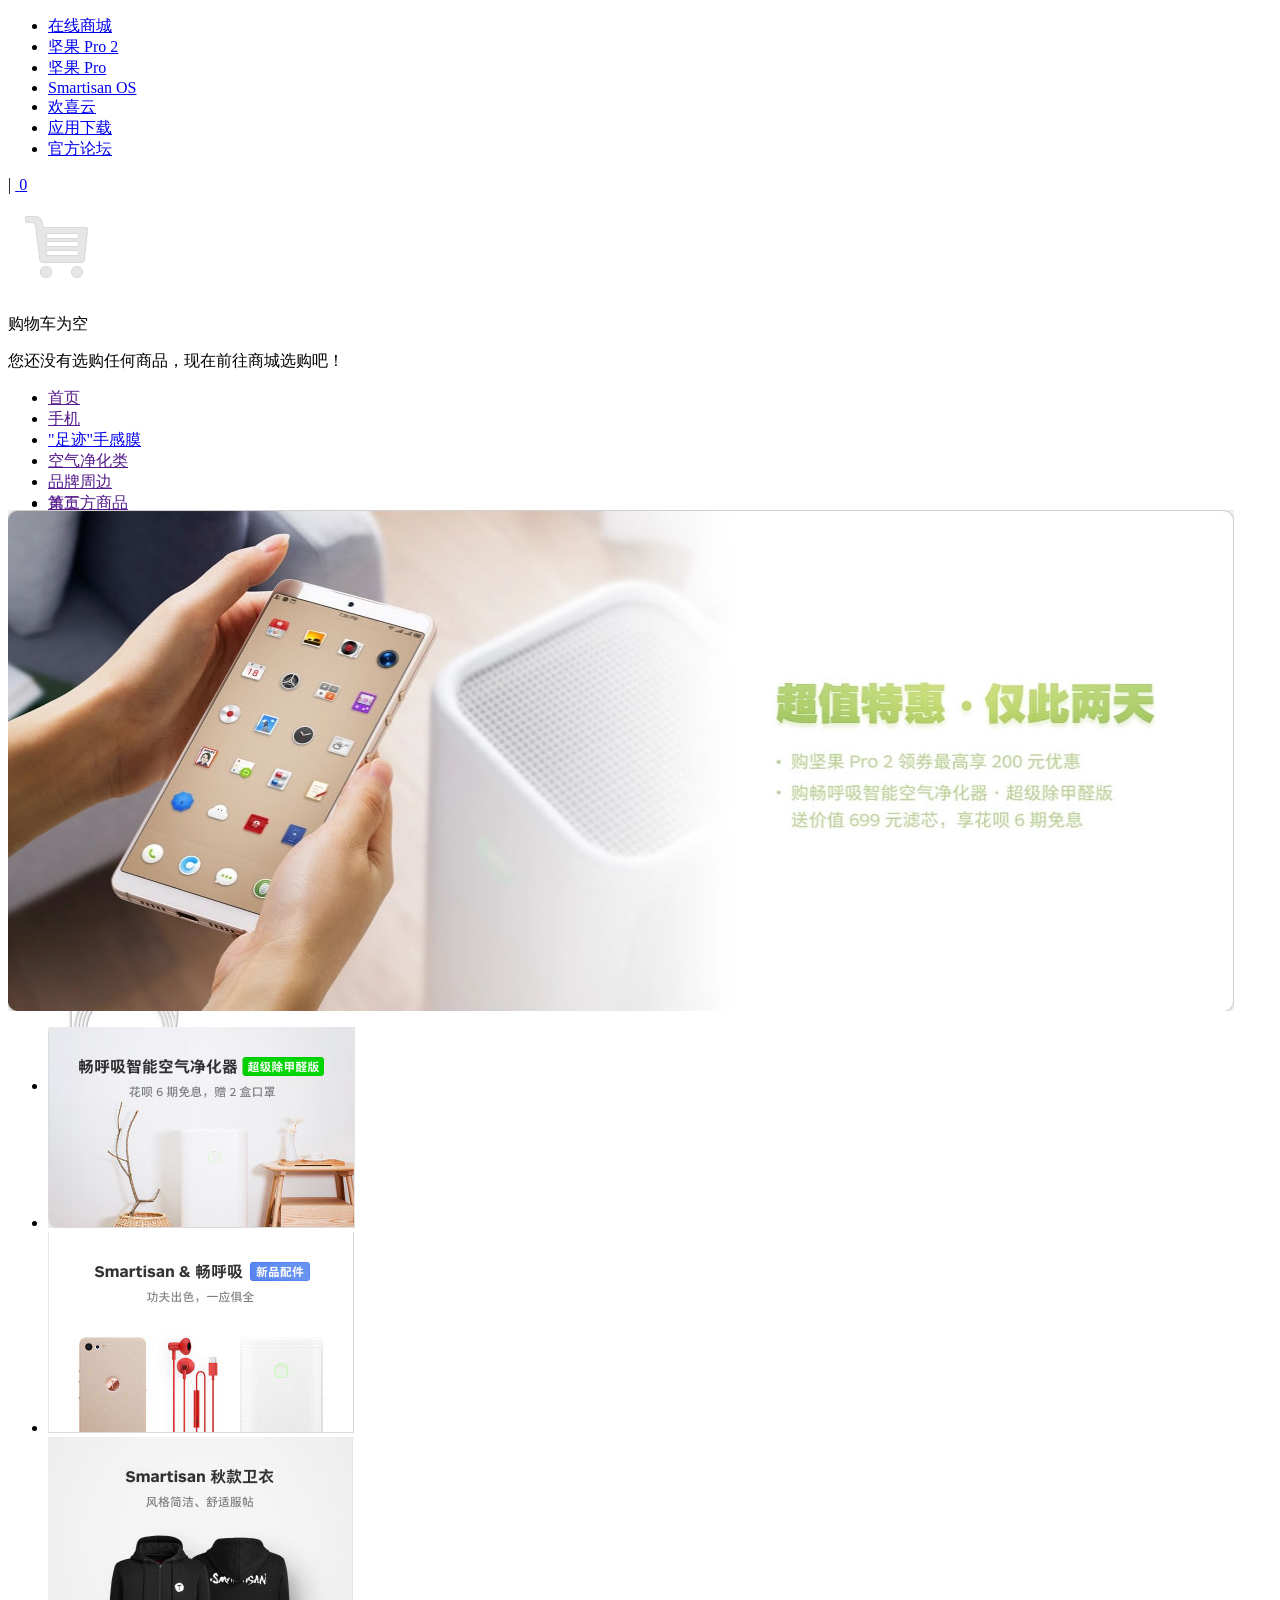
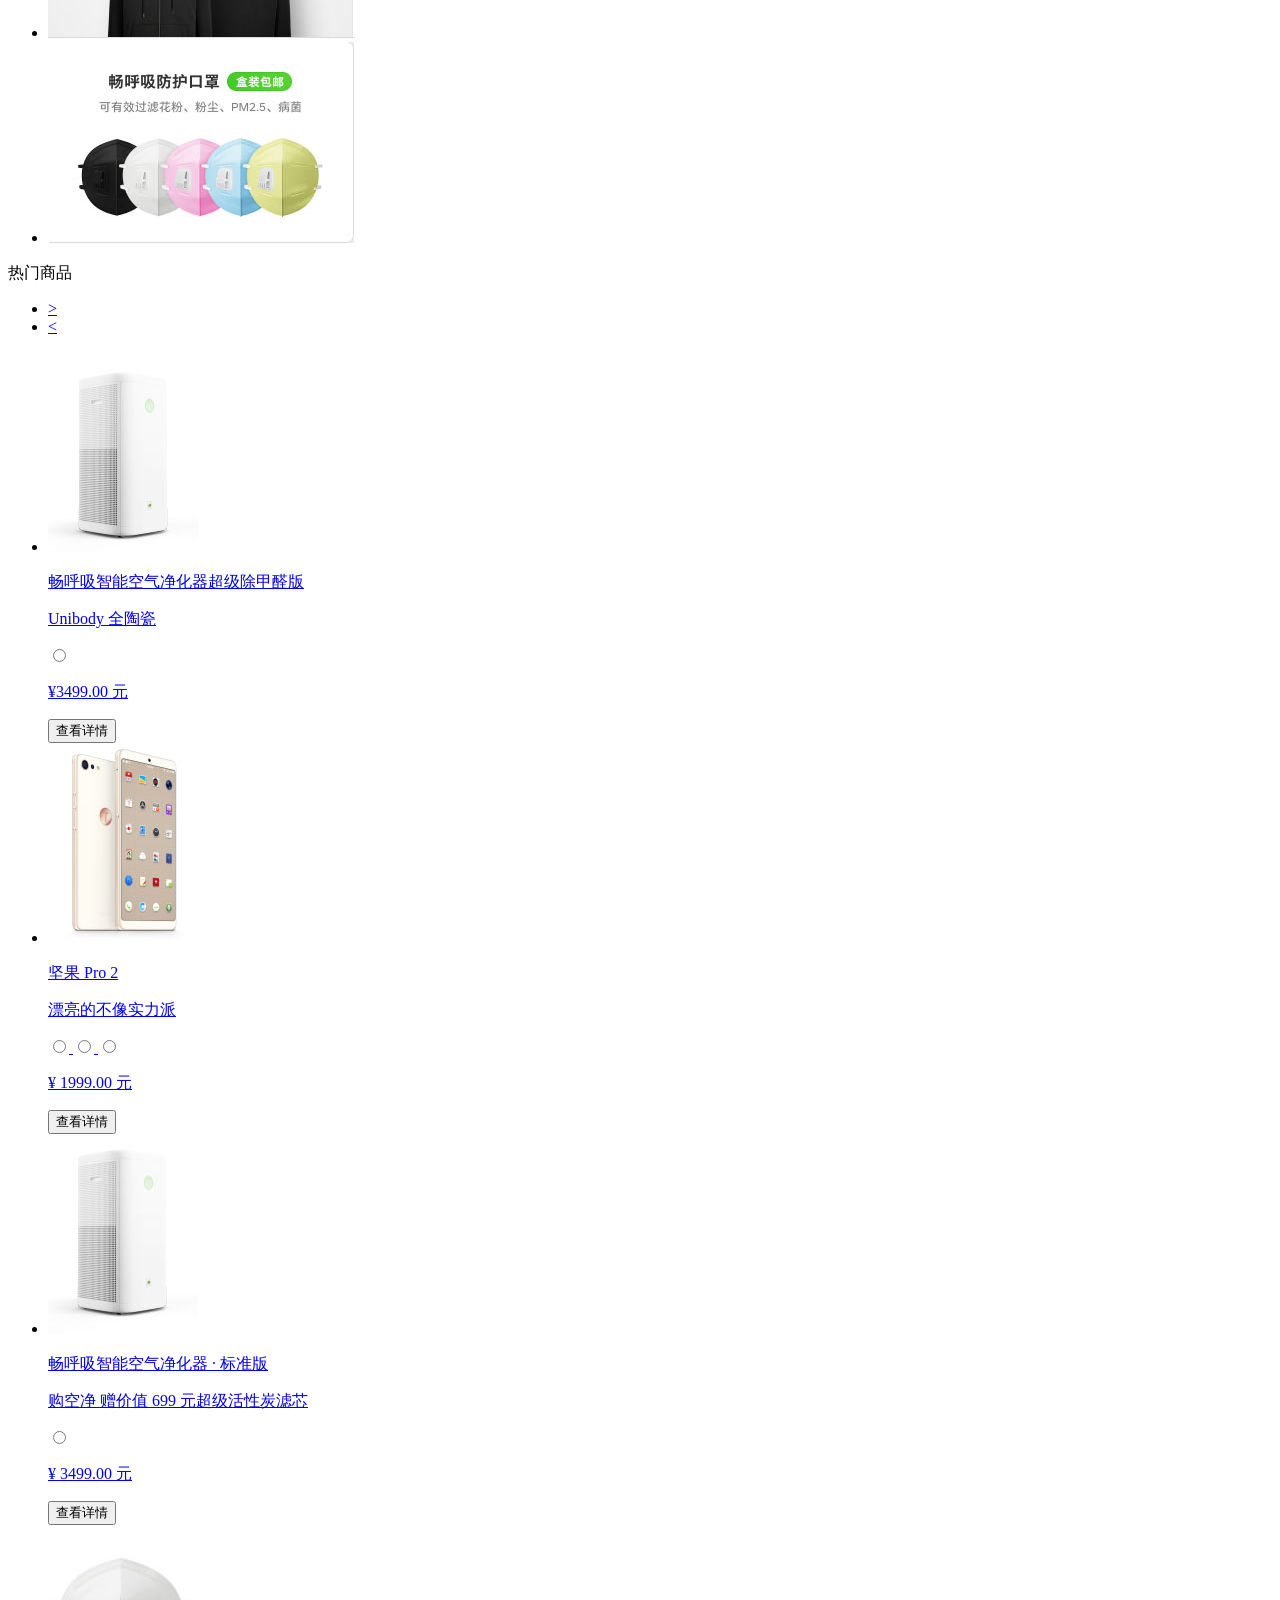
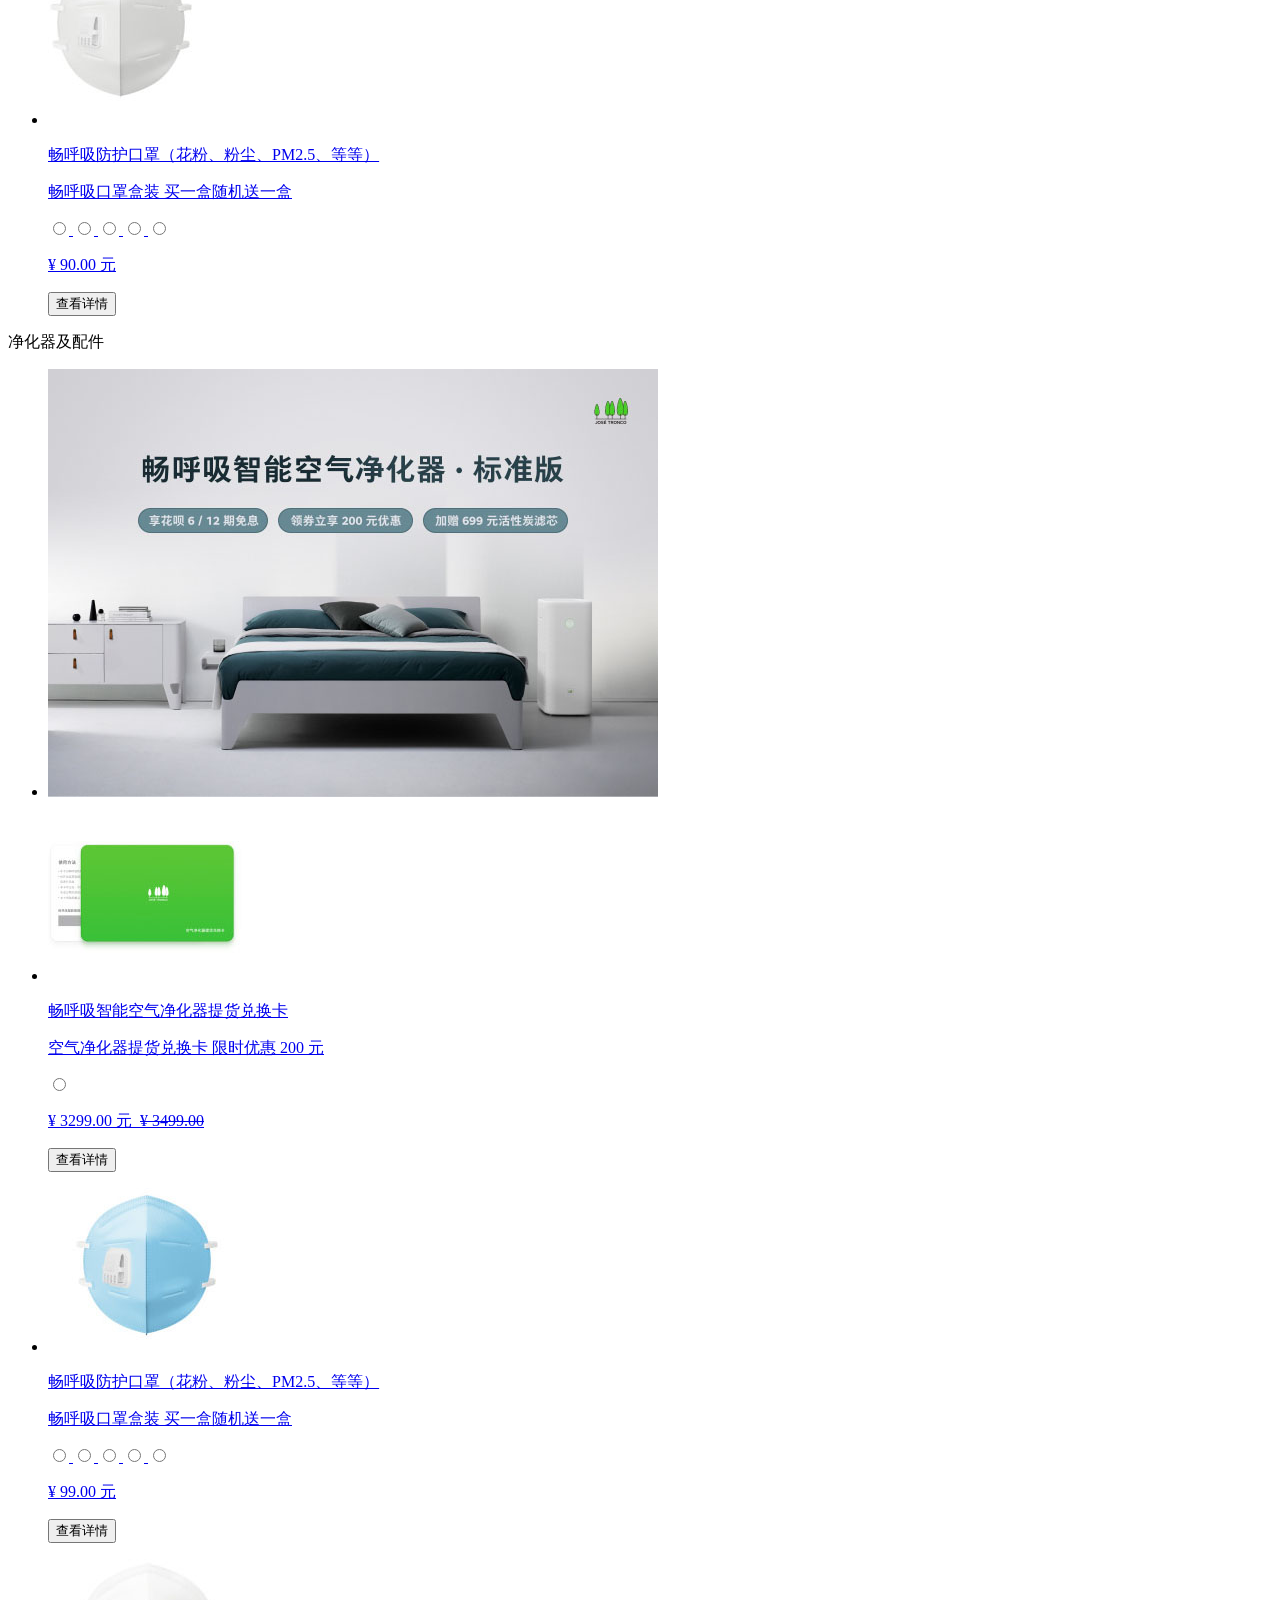
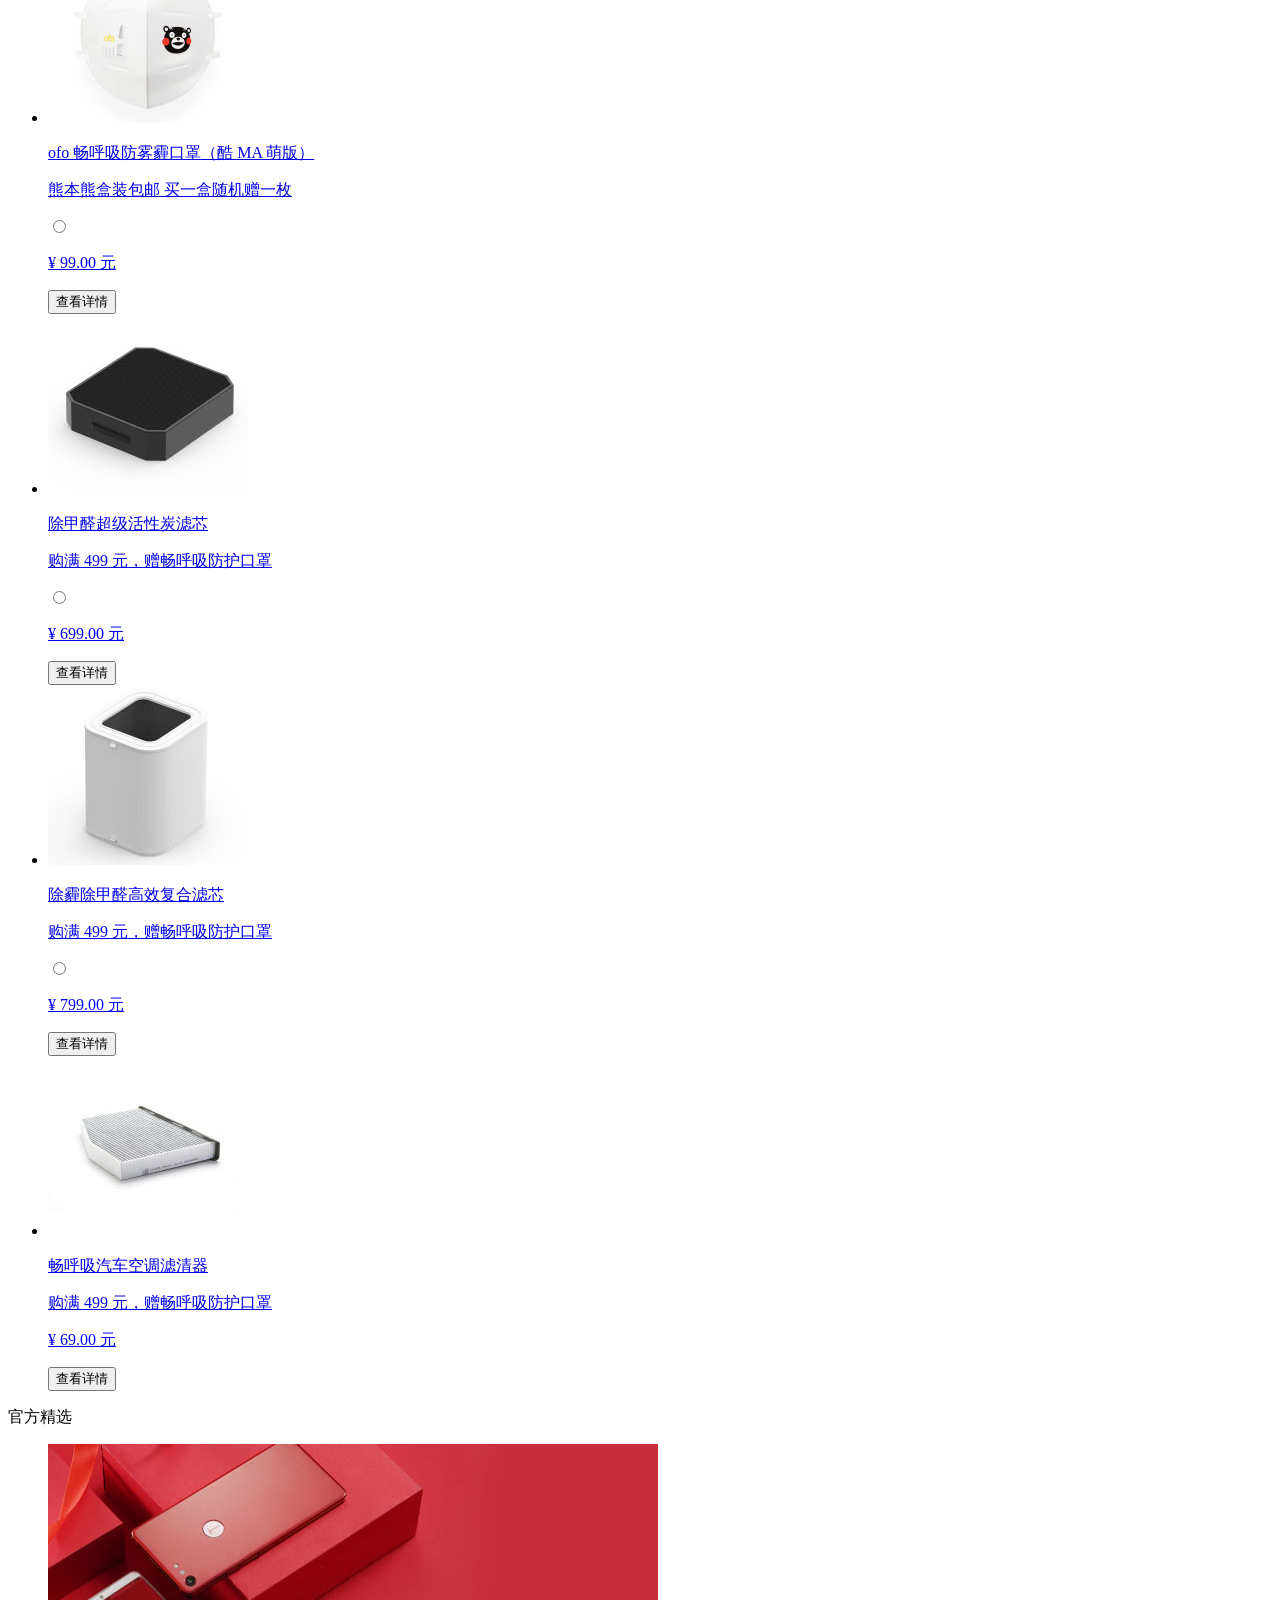
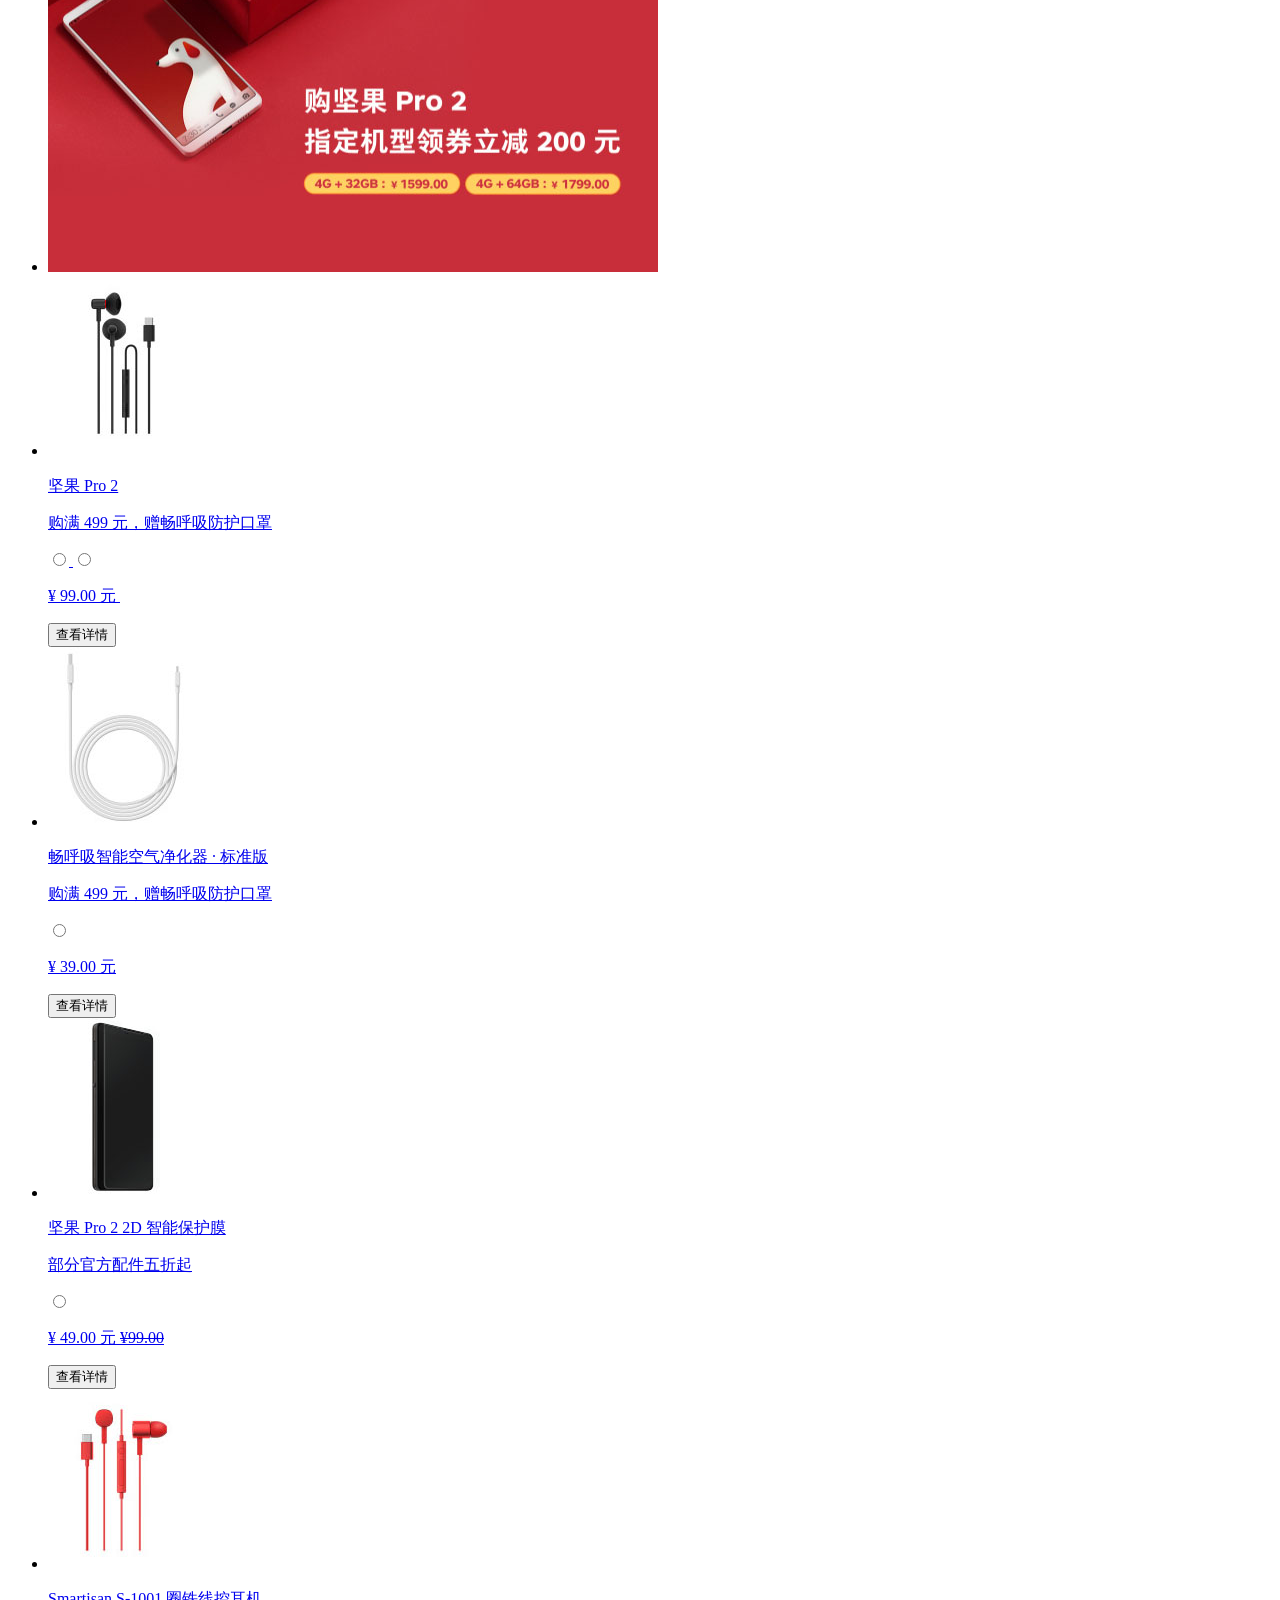
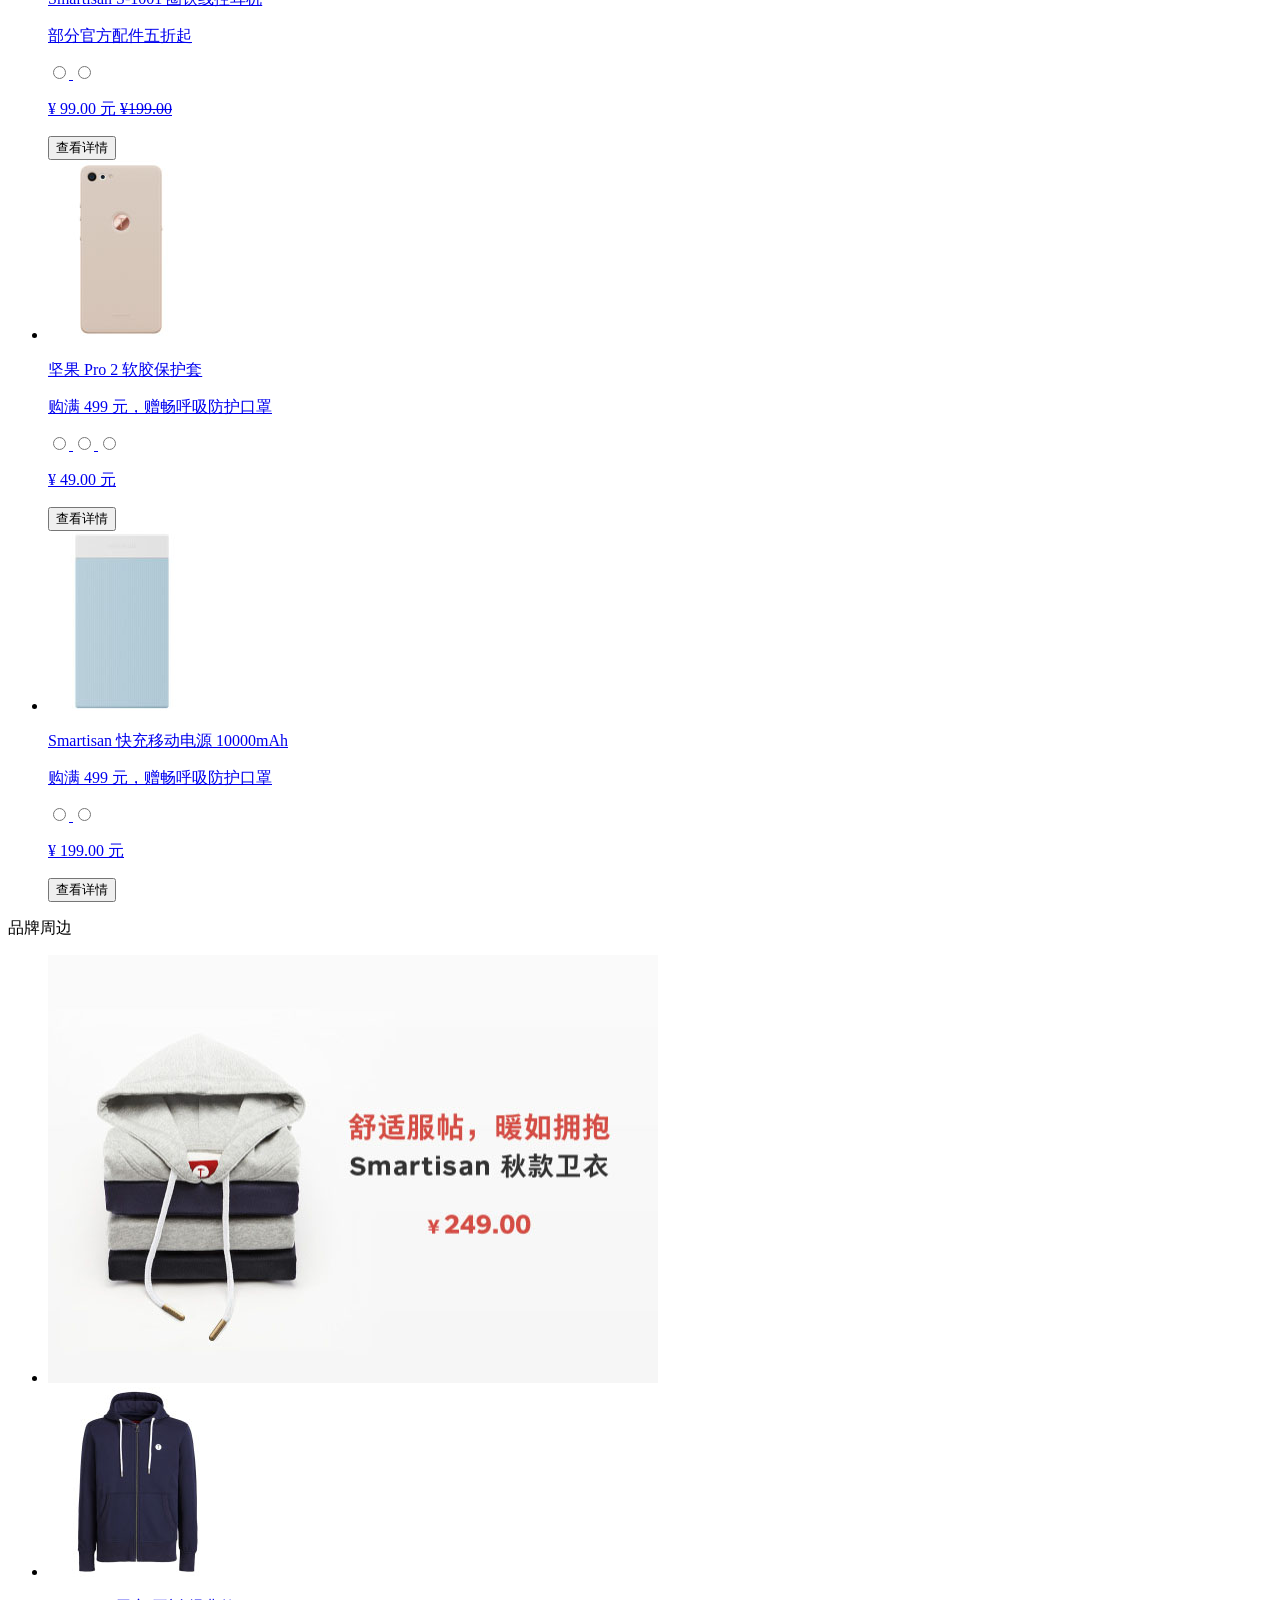
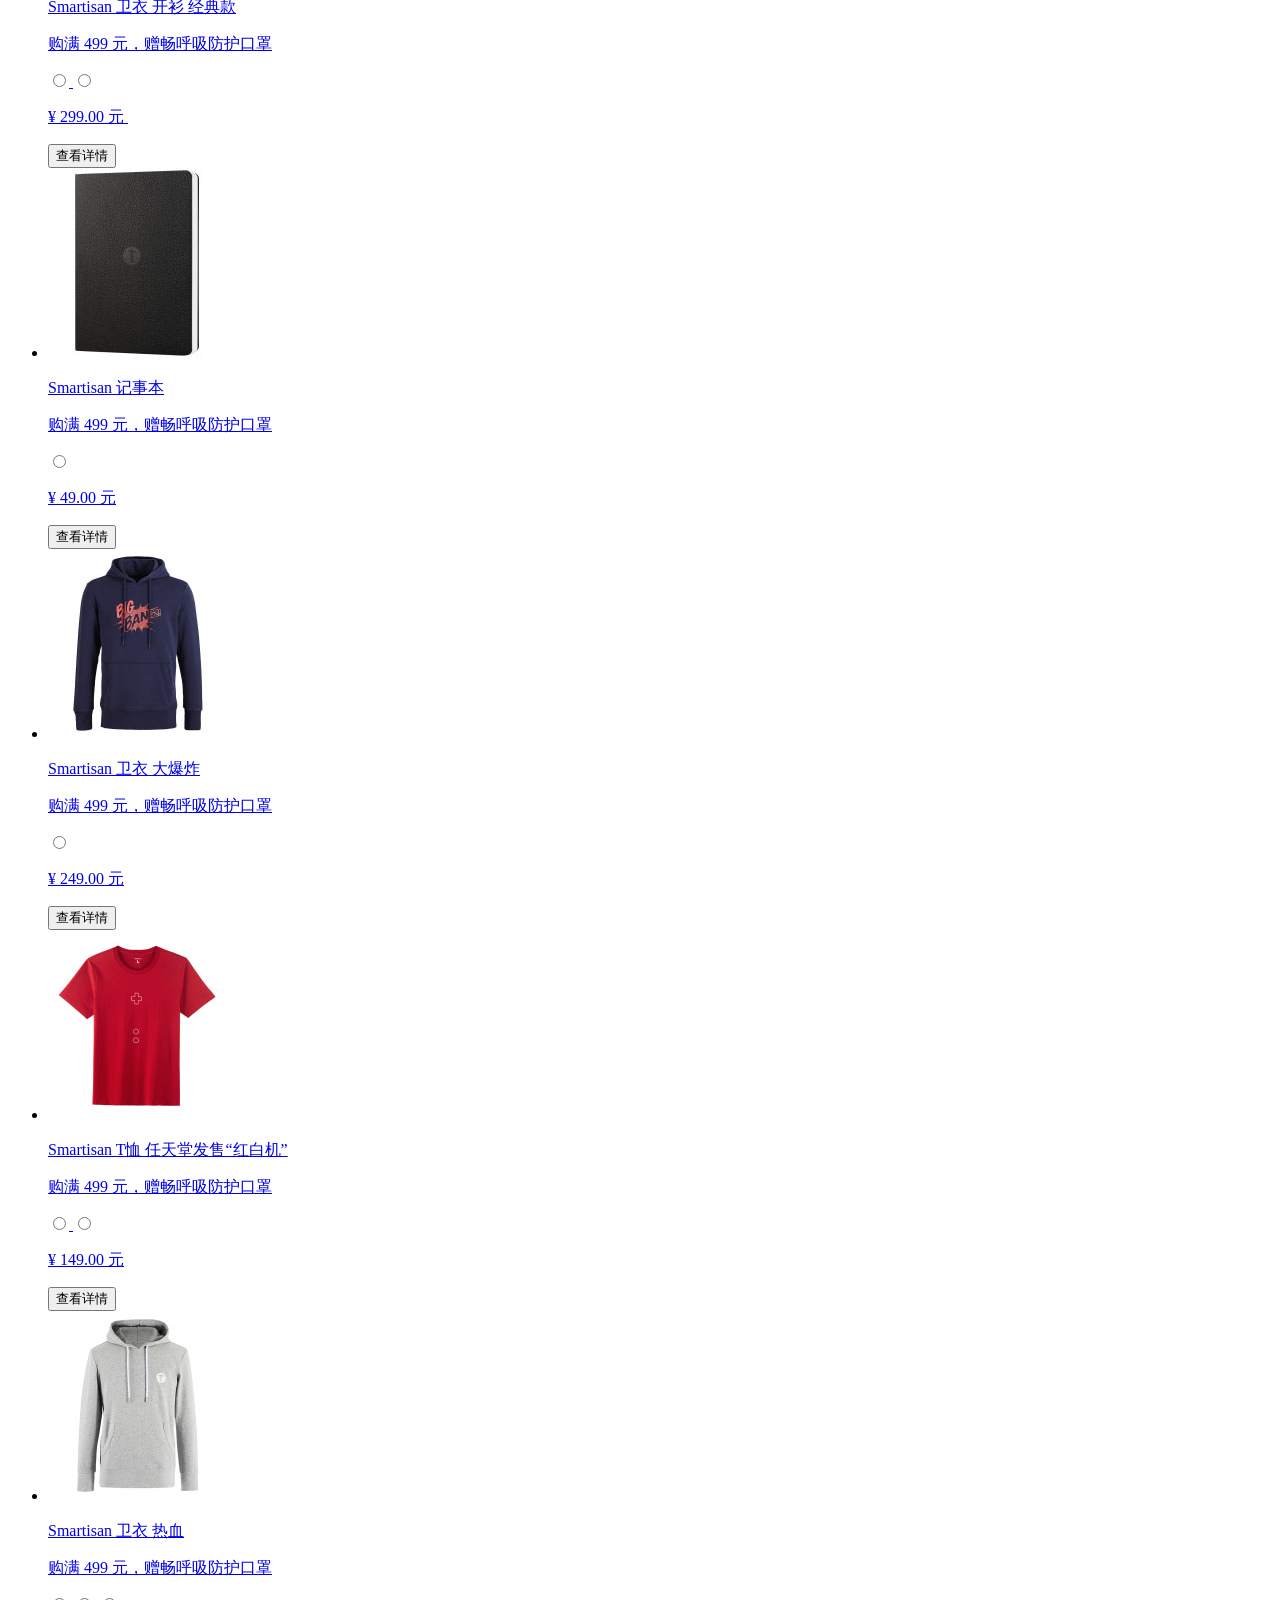
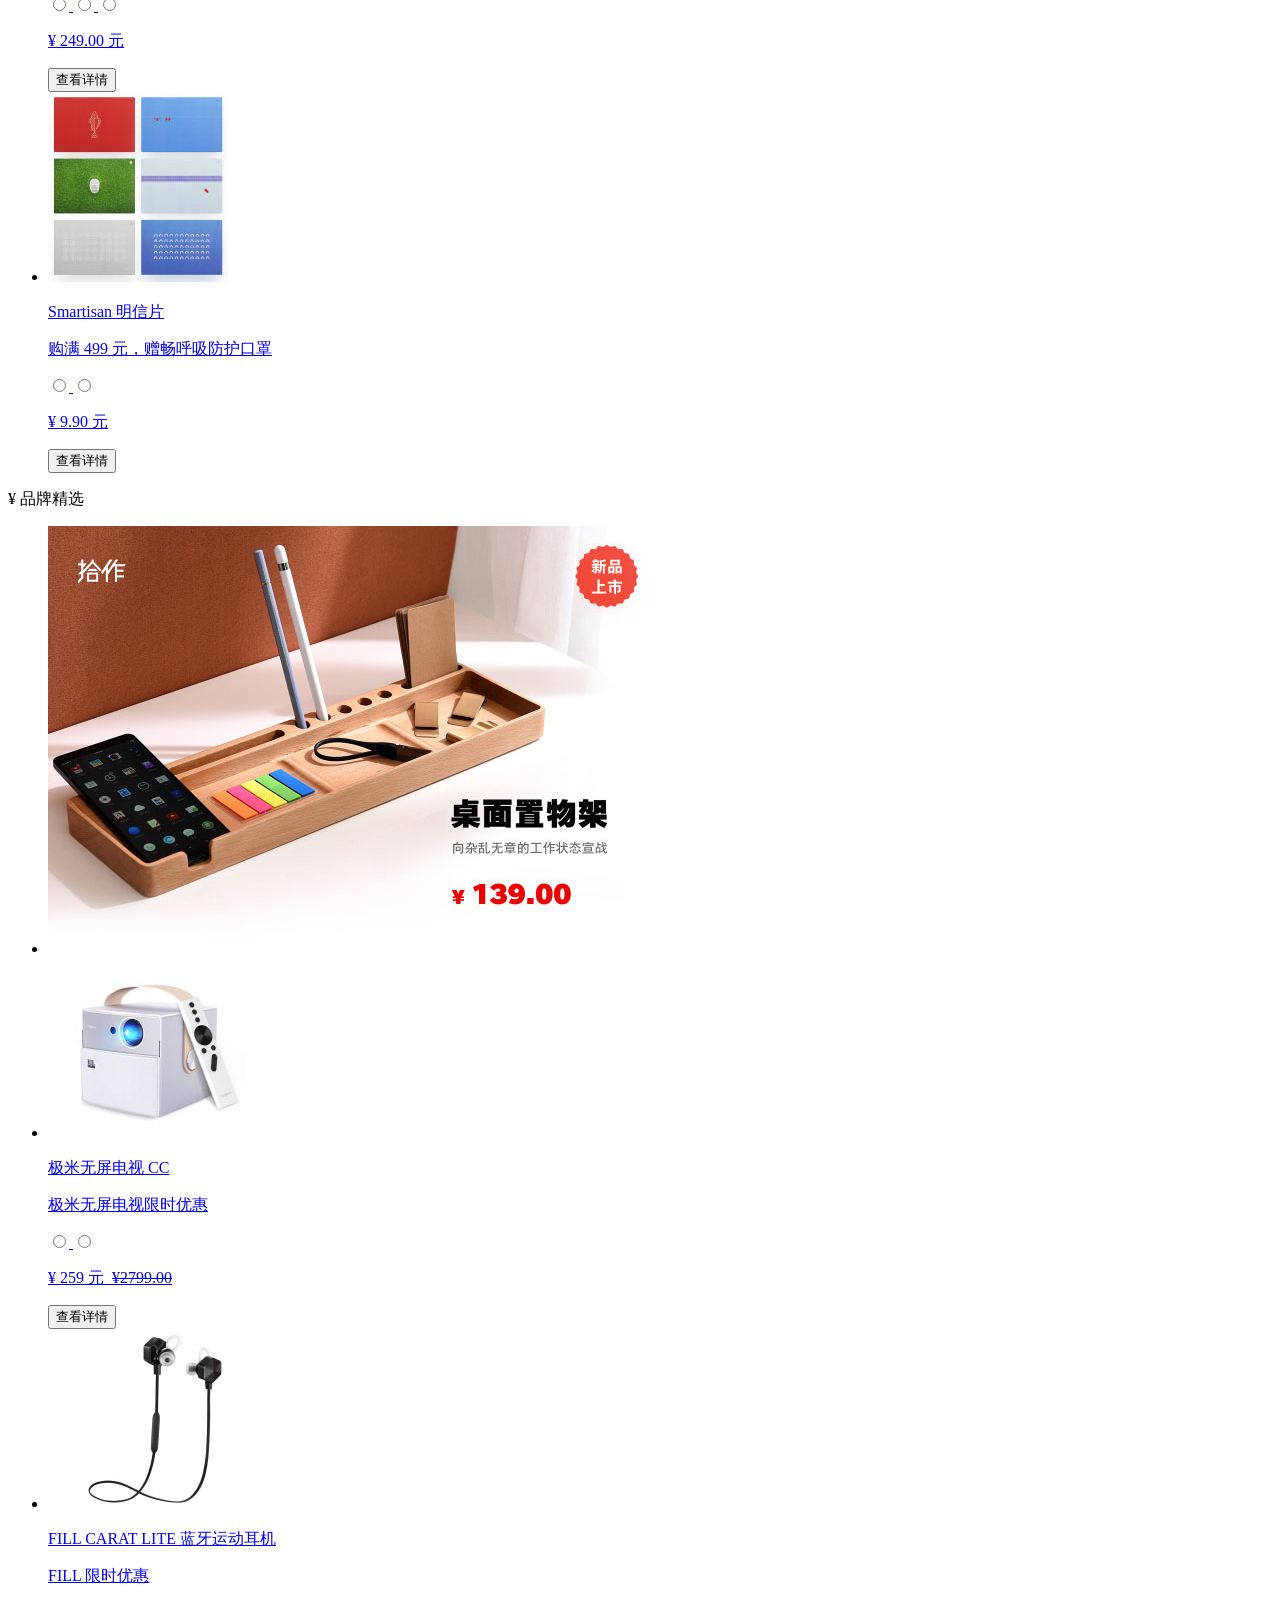
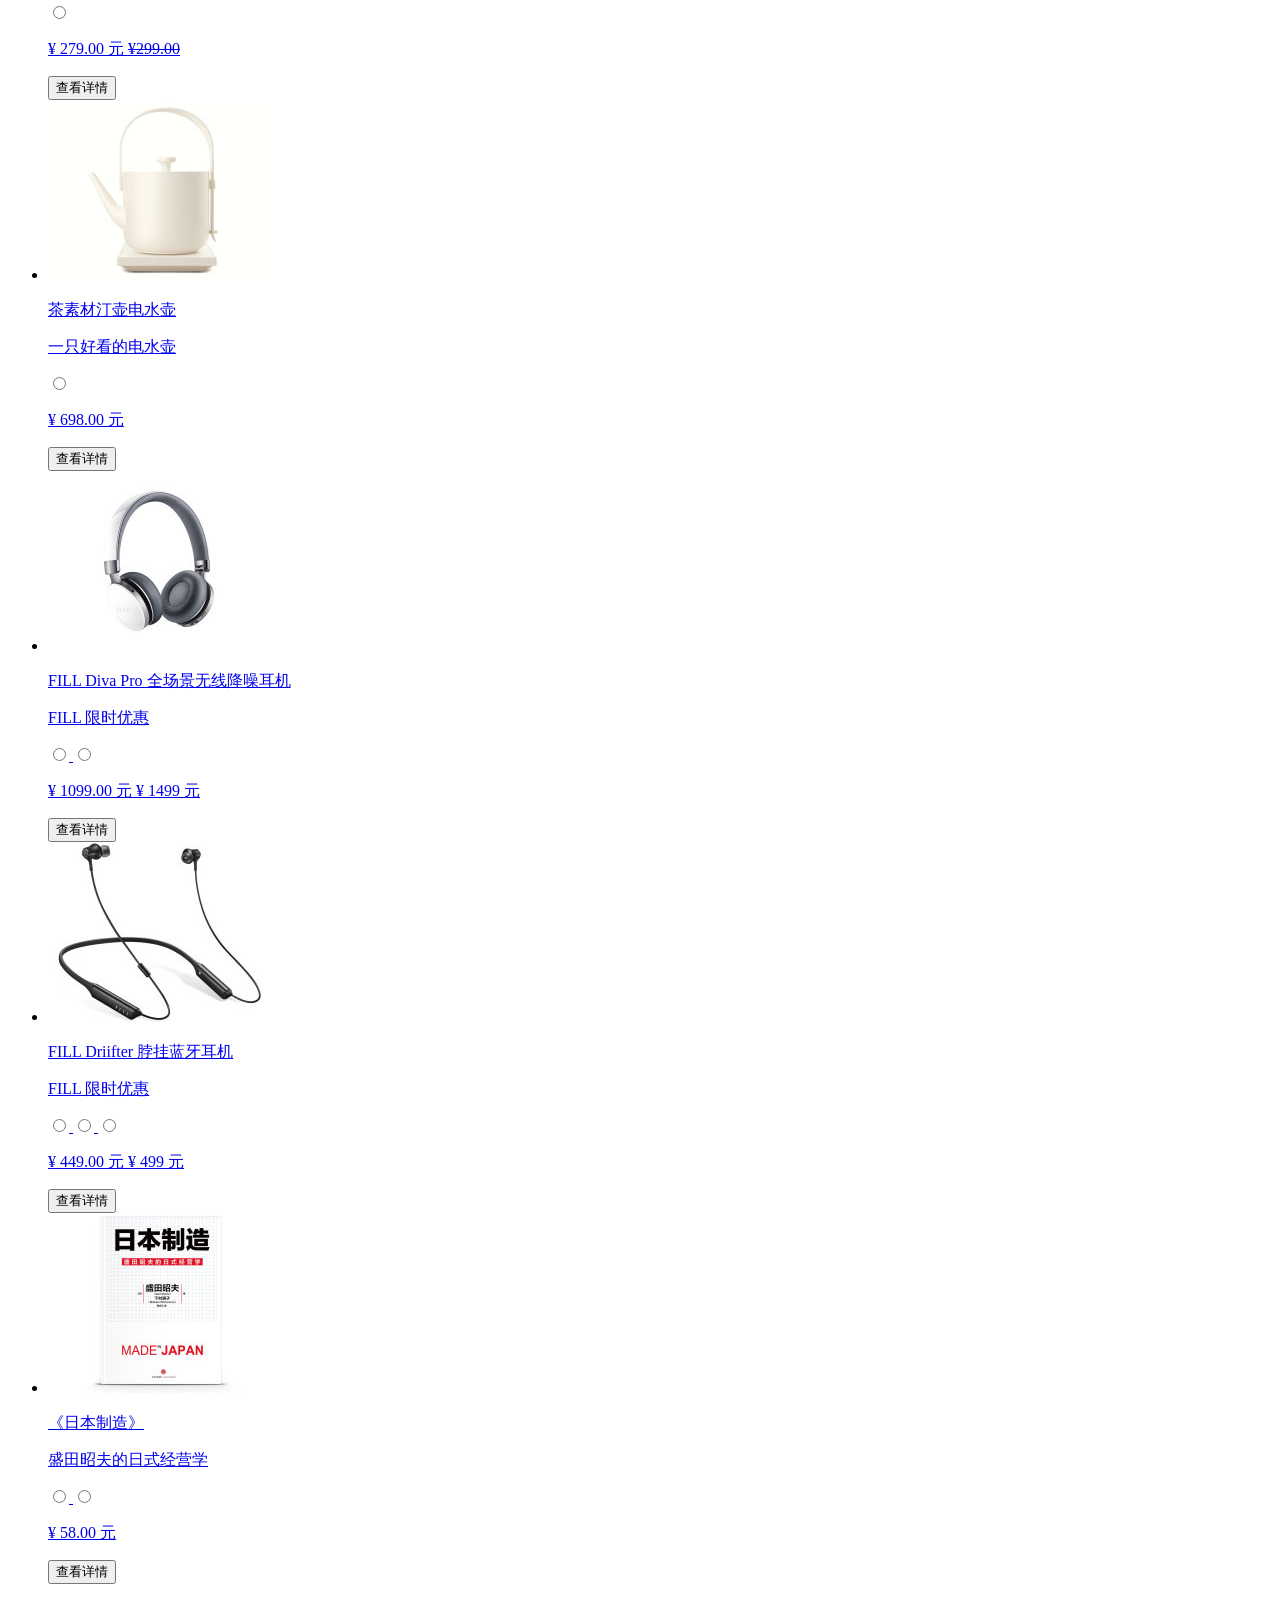
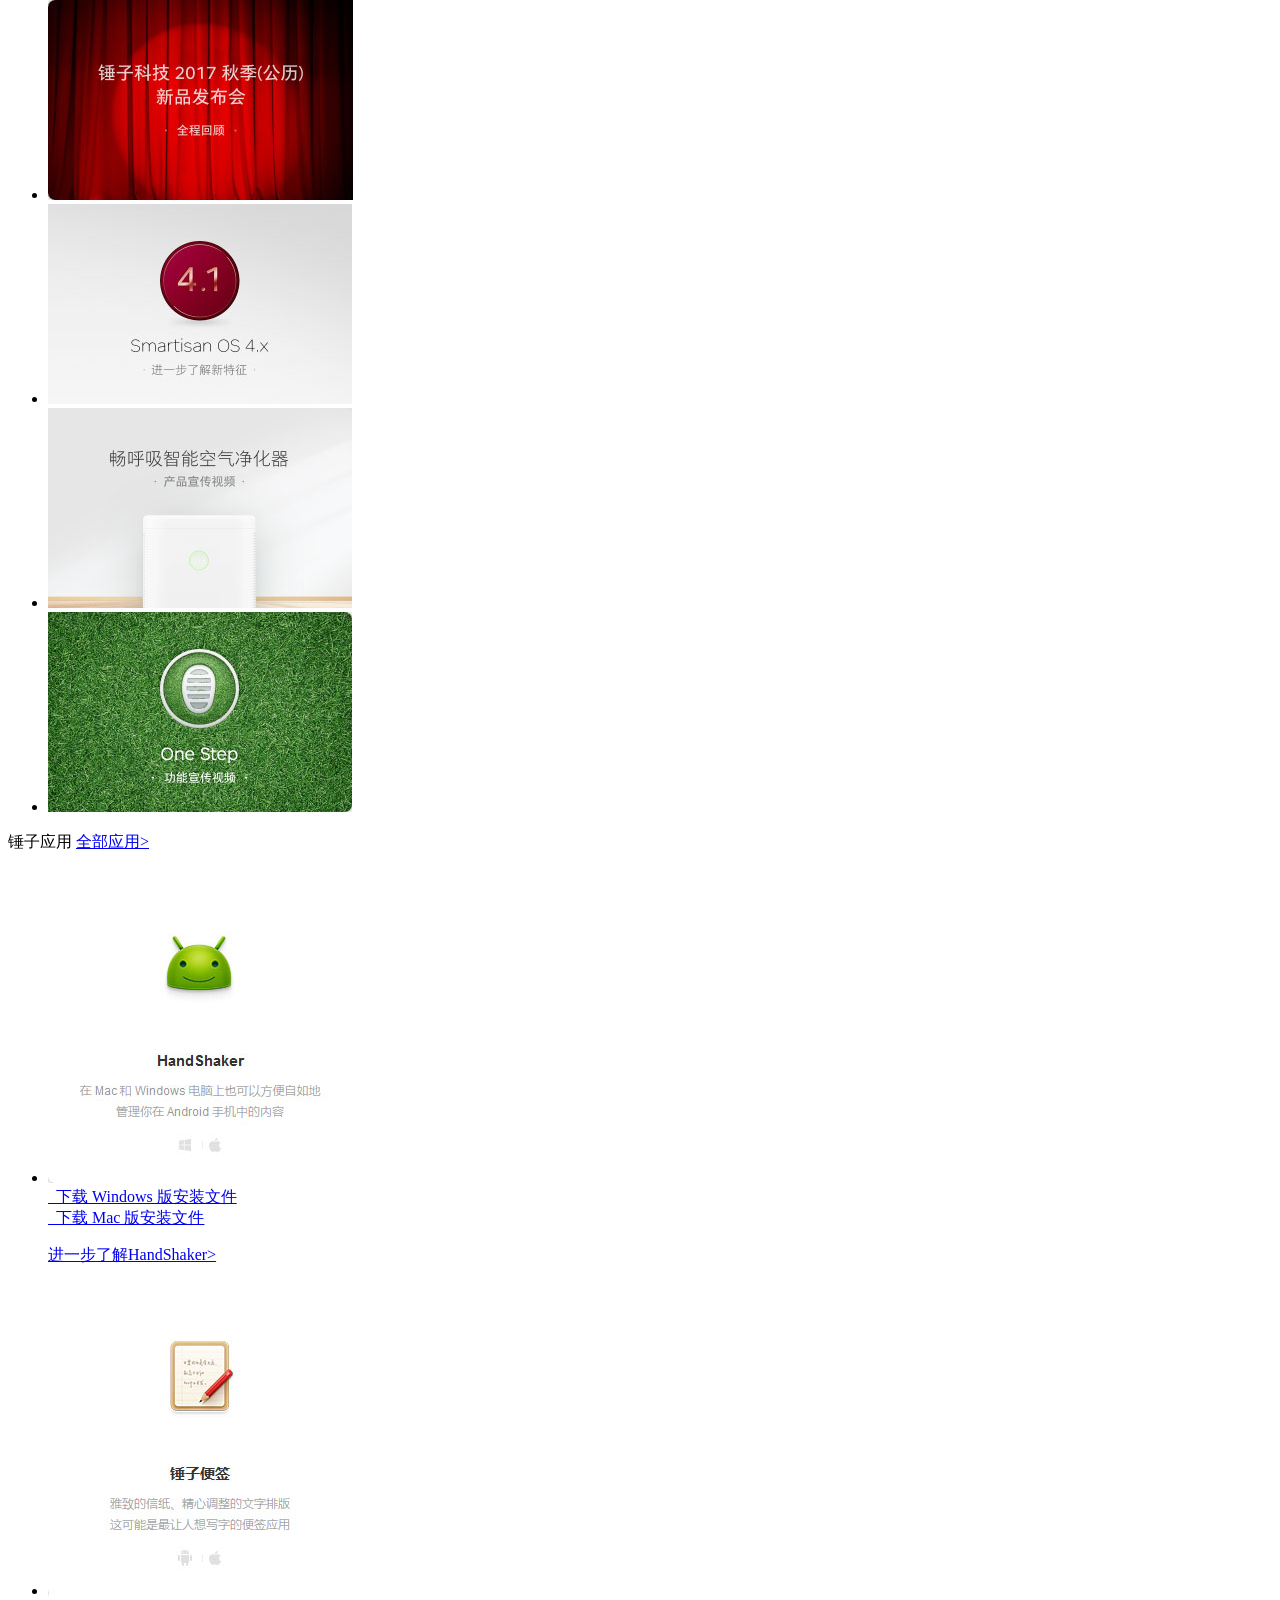
==== commit 25522a94: "add new" ====
--- a/index.html
+++ b/index.html
@@ -45,51 +45,59 @@
 		<div class="content">
 			<div class="up">
 				<ul class="before">
-					<li><a href="">首页</a><span></span></li>
-					<li><a href="">手机</a><span></span></li>
-					<li><a href="footprint.html" target="_blank">"足迹"手感膜</a><span></span></li>
-					<li><a href="">空气净化类</a><span></span></li>
-					<li><a href="">品牌周边</a><span></span></li>
-					<li><a href="">第三方商品</a><span></span></li>
-					<li><a href="">全部</a><span></span></li>
-					<li><a href="">服务</a><span></span></li>
-					<li><a href="">企业团购</a><span></span></li>
+					<li><a href="">首页</a></li>
+					<li class="phone"><a href="">手机</a></li>
+					<li><a href="footprint.html" target="_blank">"足迹"手感膜</a></li>
+					<li><a href="">空气净化类</a></li>
+					<li><a href="">品牌周边</a></li>
+					<li><a href="">第三方商品</a></li>
+					<li><a href="">全部</a></li>
+					<li><a href="">服务</a></li>
+					<li><a href="">企业团购</a></li>
 				</ul>
 			</div>
 		</div>
-
 	</div>
 	<div class="s-nav2">
 		<div class="content">
 			<div class="down">
 				<ul class="after" id="after">
-					<li><a href="">首页</a><span></span></li>
-					<li><a href="">手机</a><span></span></li>
-					<li><a href="footprint.html" target="_blank">"足迹"手感膜</a><span></span></li>
-					<li><a href="">空气净化类</a><span></span></li>
-					<li><a href="">品牌周边</a><span></span></li>
-					<li><a href="">第三方商品</a><span></span></li>
-					<li><a href="">全部</a><span></span></li>
-					<li><a href="">服务</a><span></span></li>
-					<li><a href="">企业团购</a><span></span></li>
-				</ul>
+					<li><a href="">首页</a></li>
+					<li class="phone"><a href="">手机</a></li>
+					<li><a href="footprint.html" target="_blank">"足迹"手感膜</a></li>
+					<li><a href="">空气净化类</a></li>
+					<li><a href="">品牌周边</a></li>
+					<li><a href="">第三方商品</a></li>
+					<li><a href="">全部</a></li>
+					<li><a href="">服务</a></li>
+					<li><a href="">企业团购</a></li>
+				</ul>
+			</div>
+			<div class="carf">
+				<!-- <span>|</span> -->
+				<a href="register.html" target="_blank"><i class="fas fa-user"></i></a>
+				<a href="#"><i class="fas fa-shopping-cart"></i>&nbsp;<span>0</span></a>
+				<div class="carf-box">
+					<div class="top"></div>
+					<img src="images/contentCarf.png">
+					<p class="desc">购物车为空</p>
+					<p class="hint">您还没有选购任何商品，现在前往商城选购吧！</p>
+				</div>
 			</div>
 		</div>
+		<div class="phone-content">
+			<div class="content">
+				<ul class="phone">
+					<li><img src="images/select3.jpg"></li>
+				</ul>
+			</div>
+		</div>
+
 	</div>
-	<!-- s-nav end -->
+		<!-- s-nav end -->
 	<!-- centerad begin -->
 	<div class="centerad" id="carousel">
 		<div class="content">
-			<!-- <ul class="imgbox">
-				<li><a href="#"><img src="images/centerad.jpg"></a></li>
-				<li><a href="#"><img src="images/centerad2.jpg"></a></li>
-				<li><a href="#"><img src="images/centerad3.jpg"></a></li>
-			</ul>
-			<ul class="btn-box">
-				<li></li>
-				<li></li>
-				<li></li>
-			</ul> -->
 		</div>
 	</div>
 	<!-- centerad end -->
@@ -705,5 +713,6 @@
 </body>
 
 <script type="text/javascript" src="js/tools.js"></script>
+<script type="text/javascript" src="js/data.js"></script>
 <script type="text/javascript" src="js/index.js"></script>
 </html>
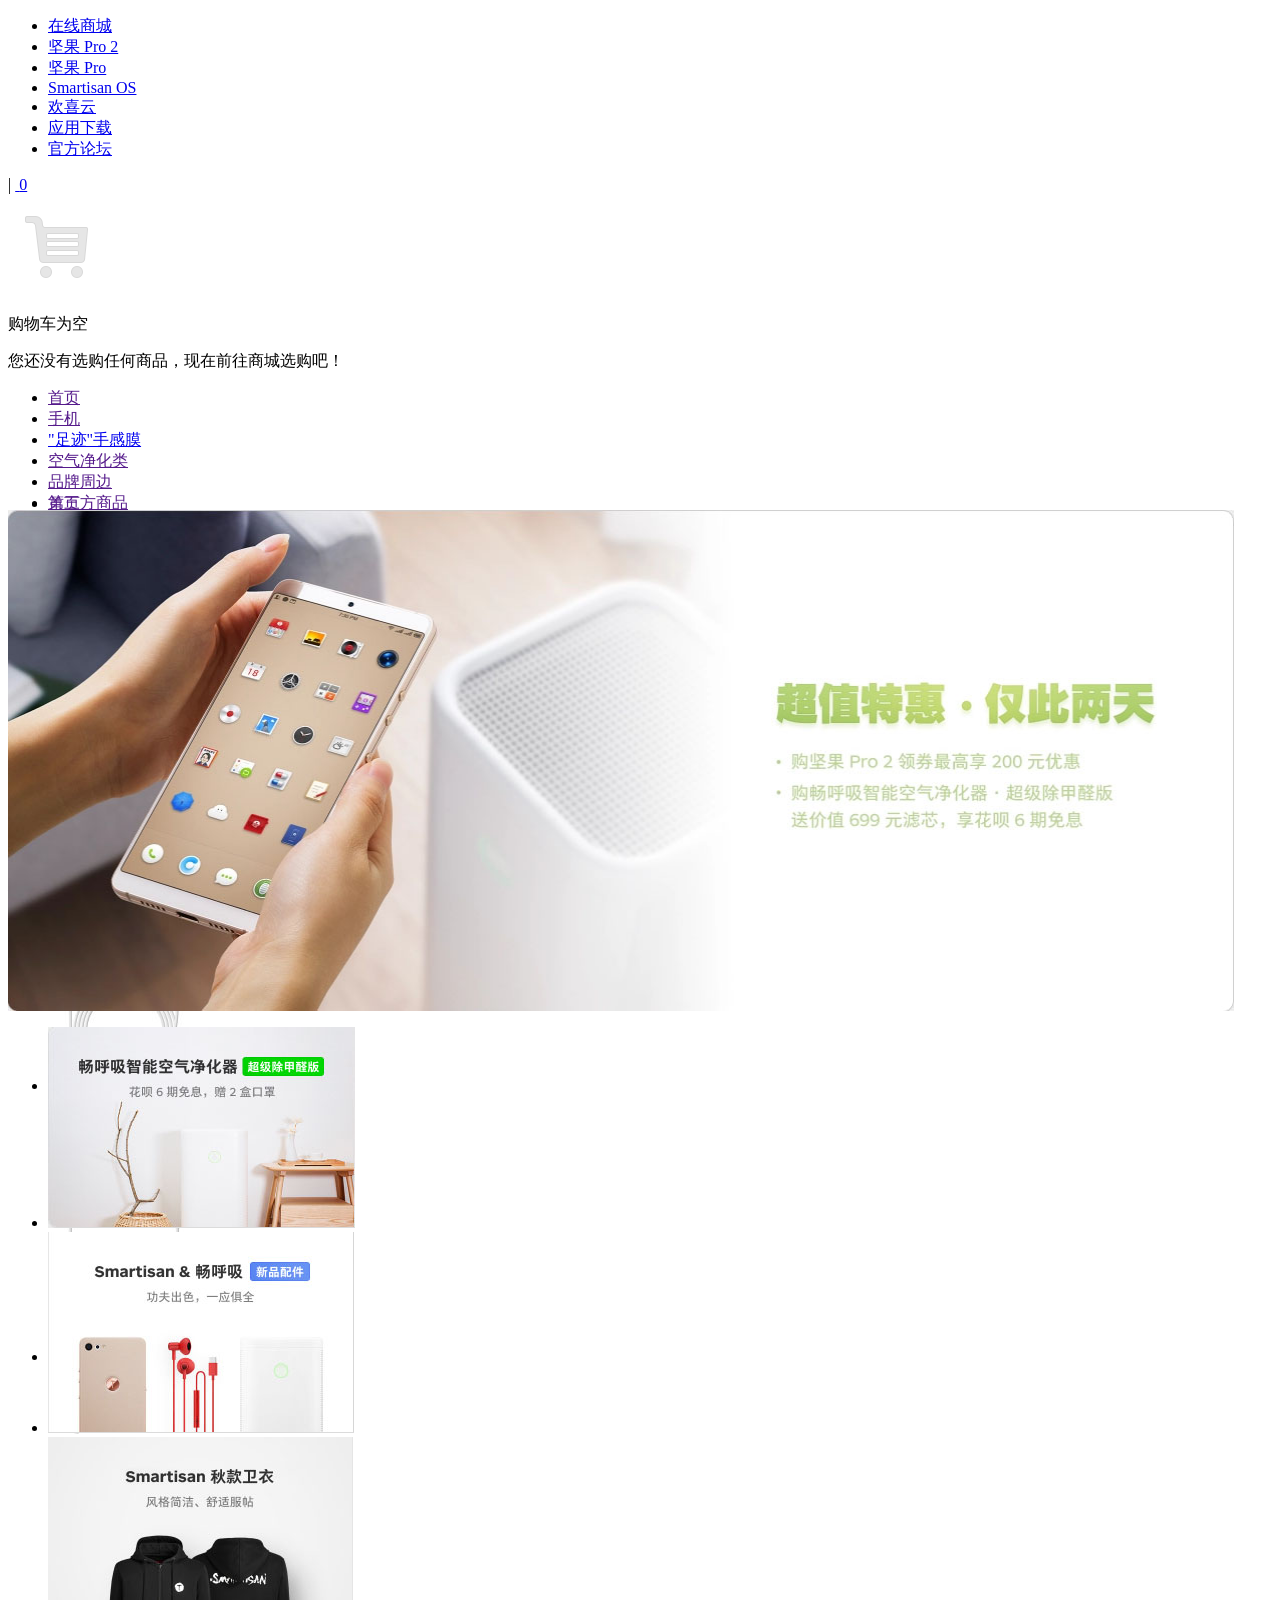
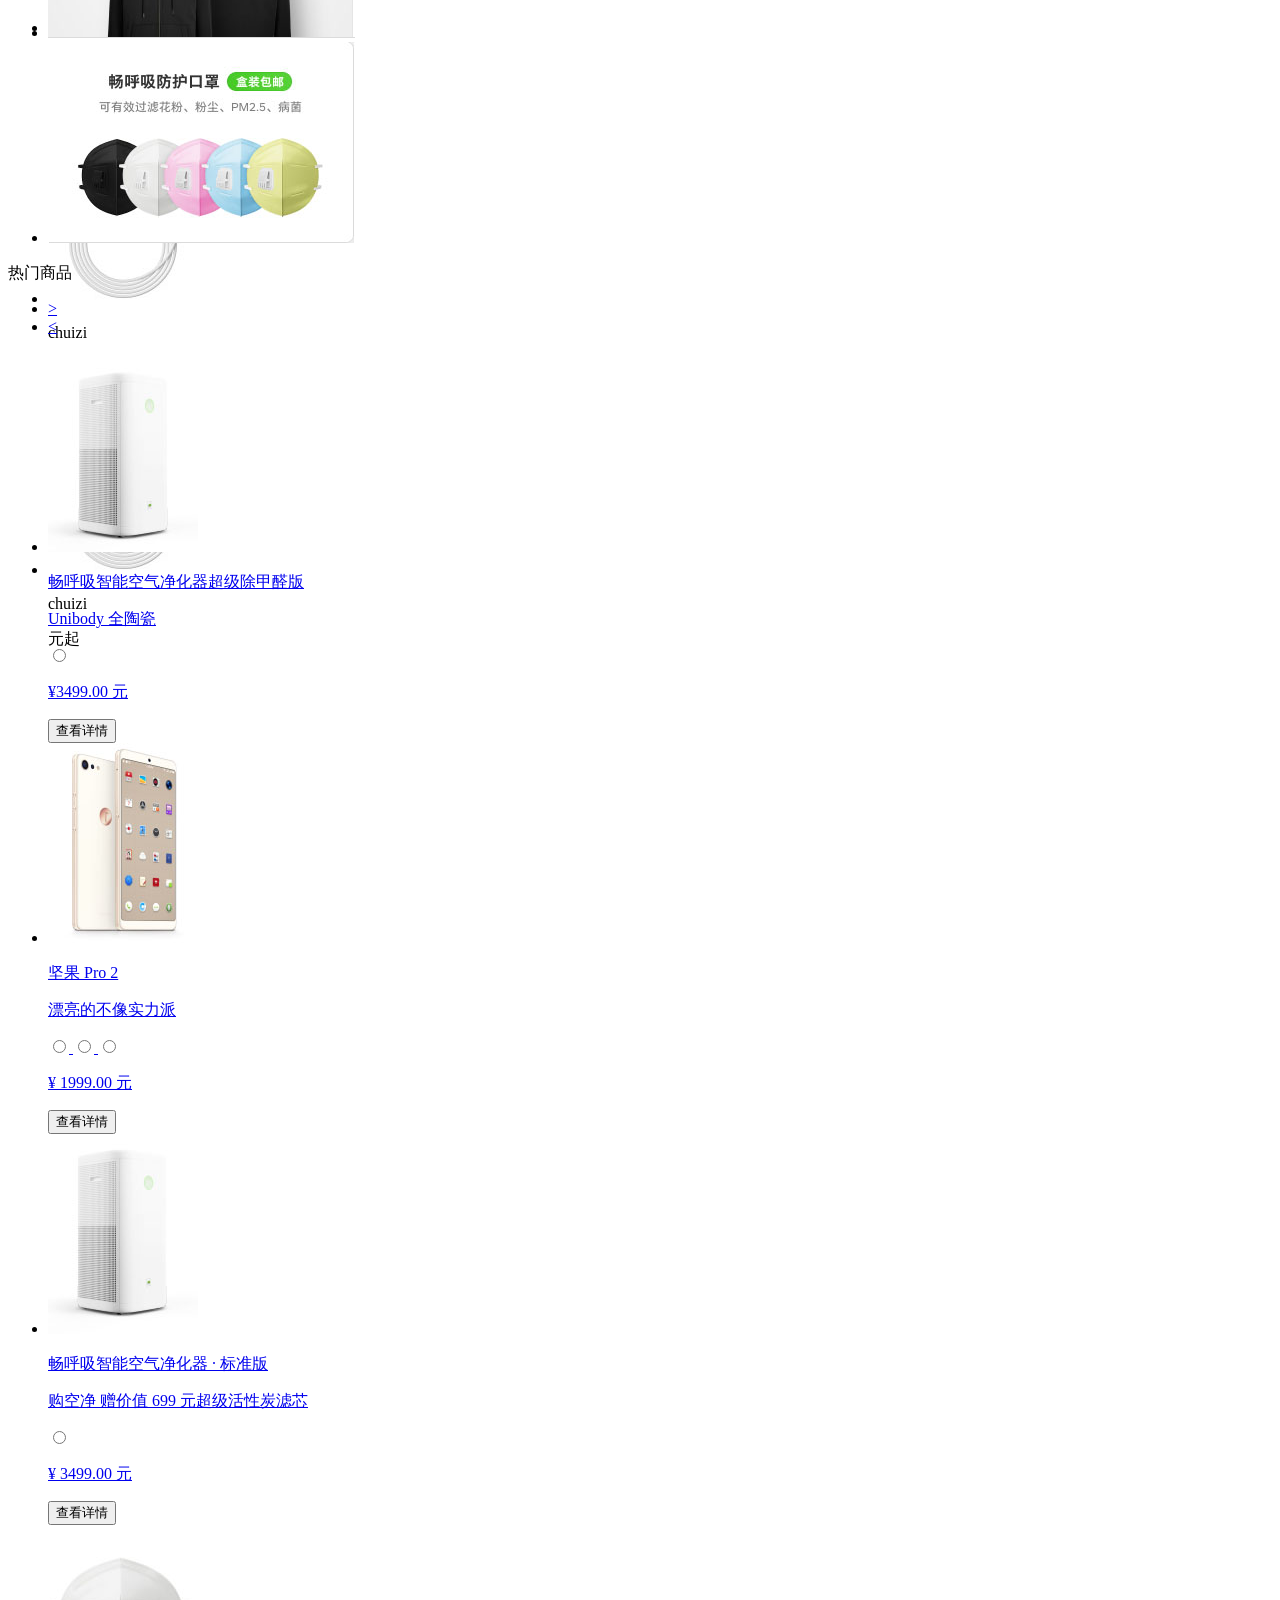
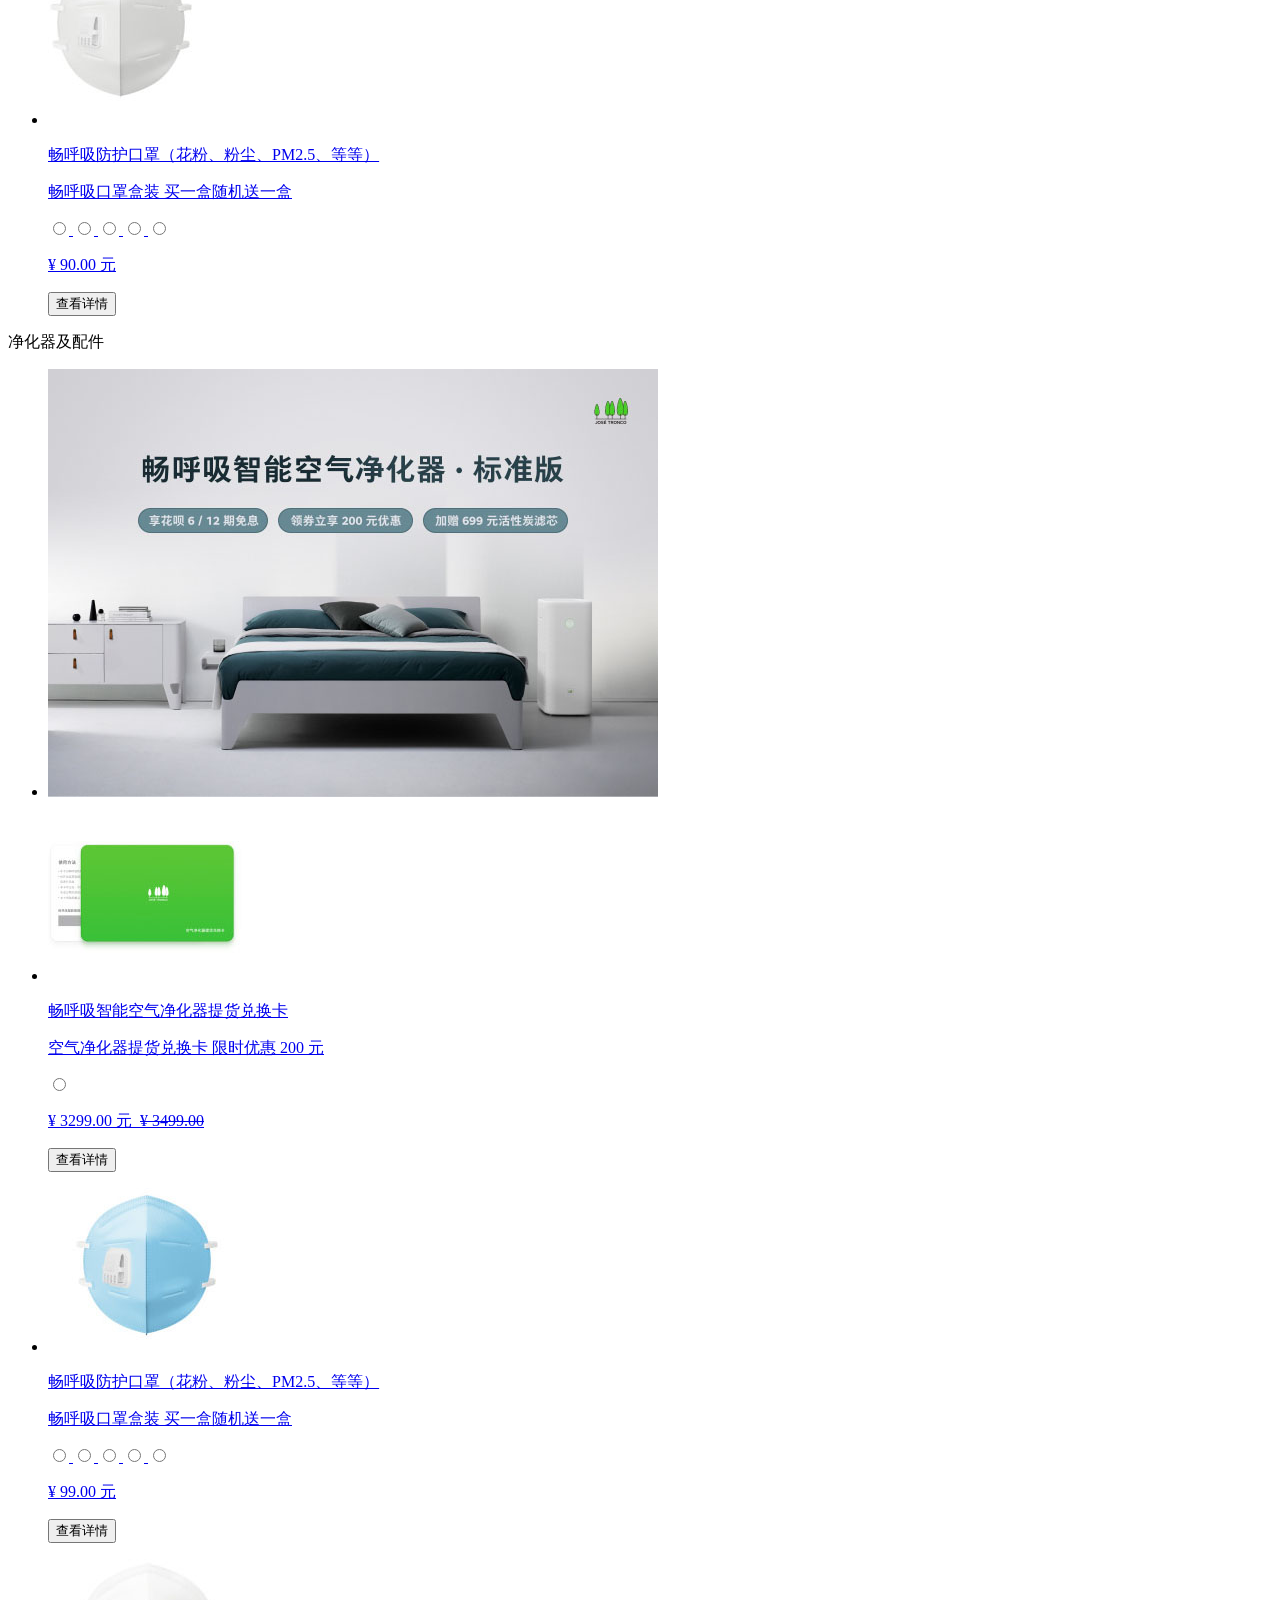
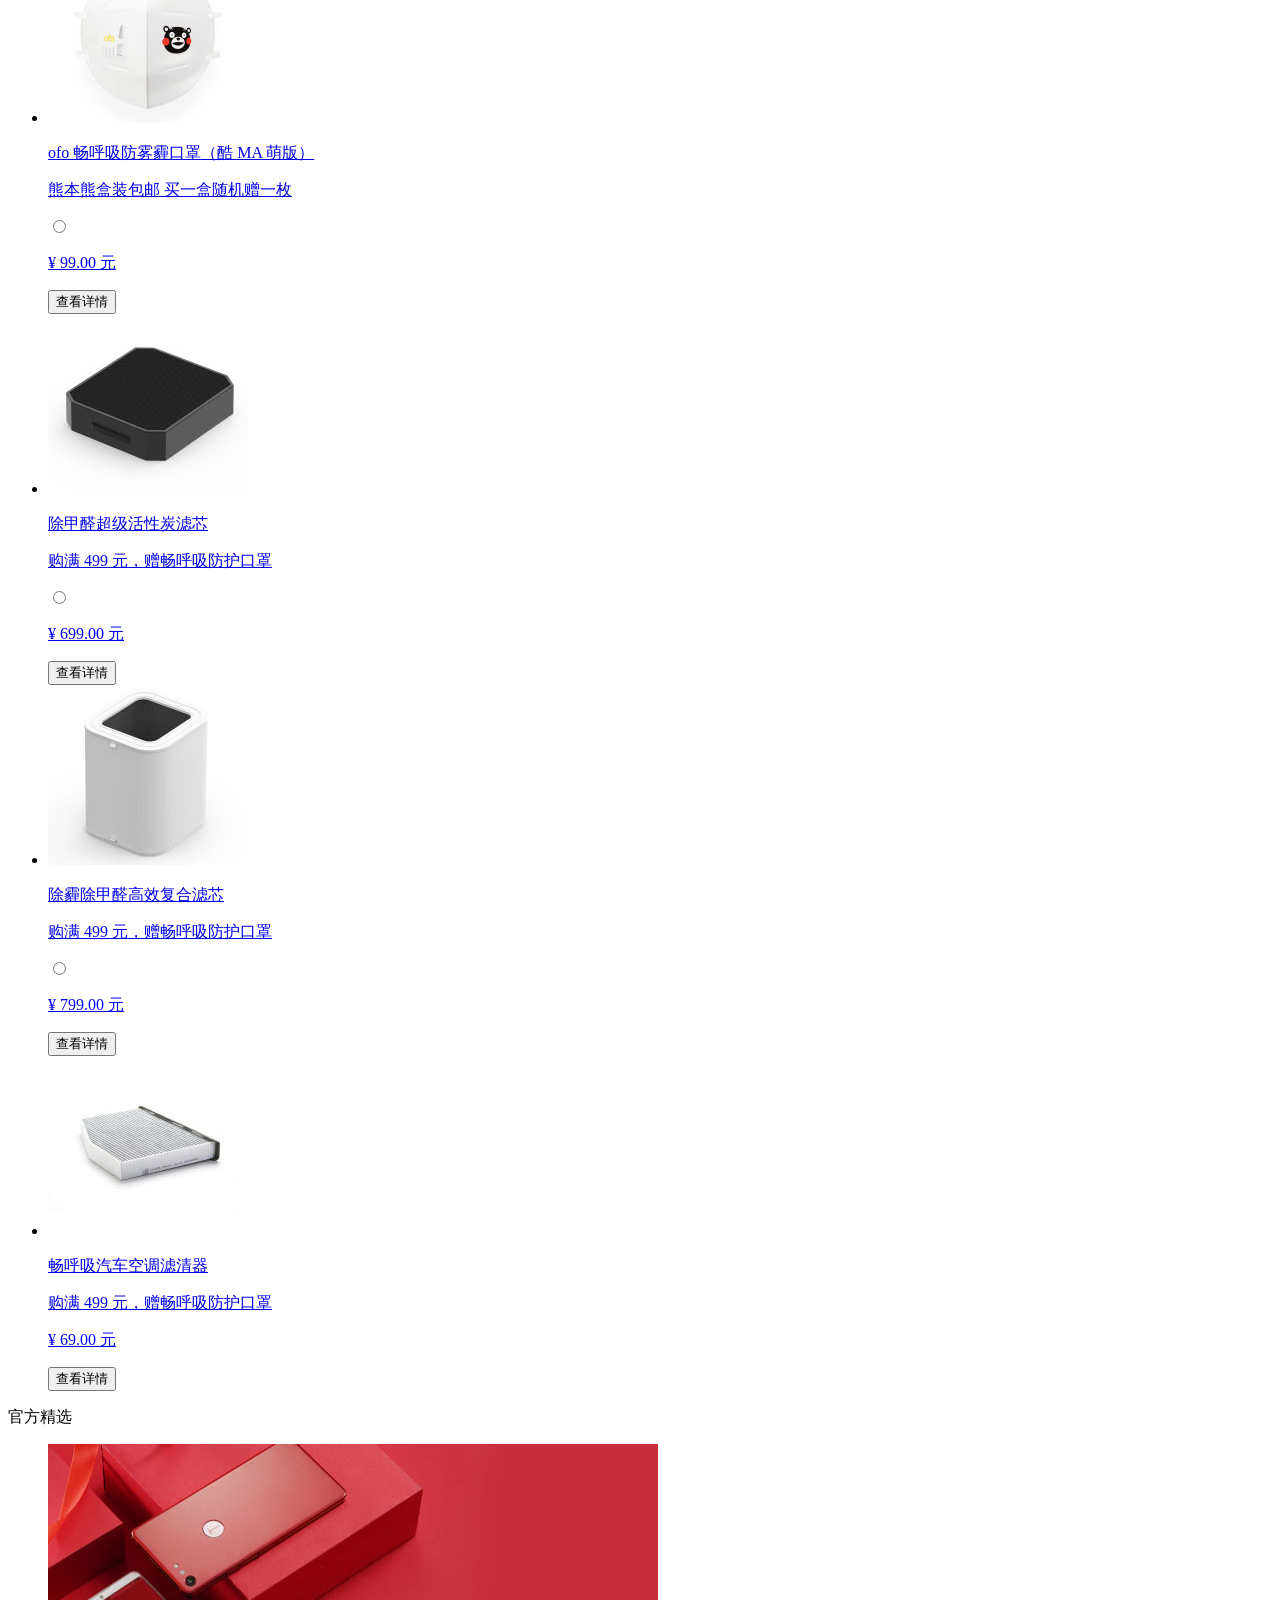
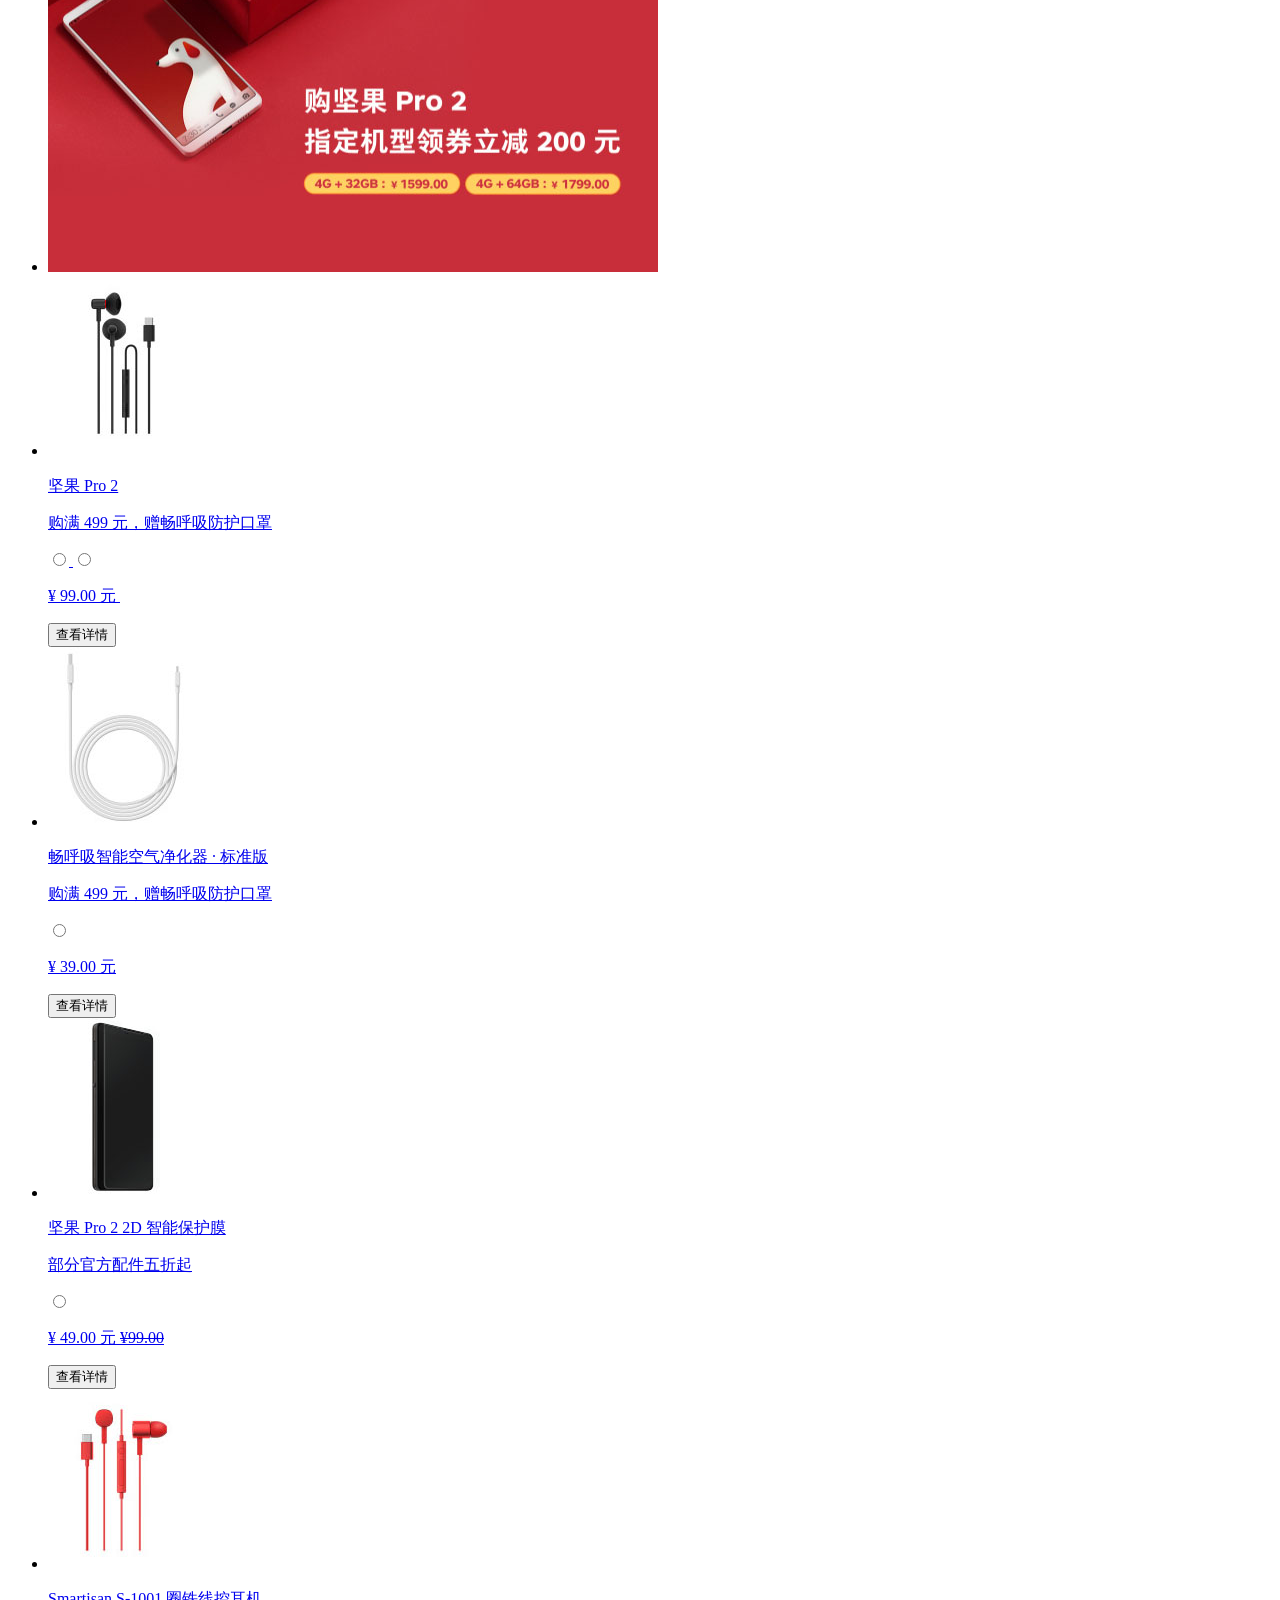
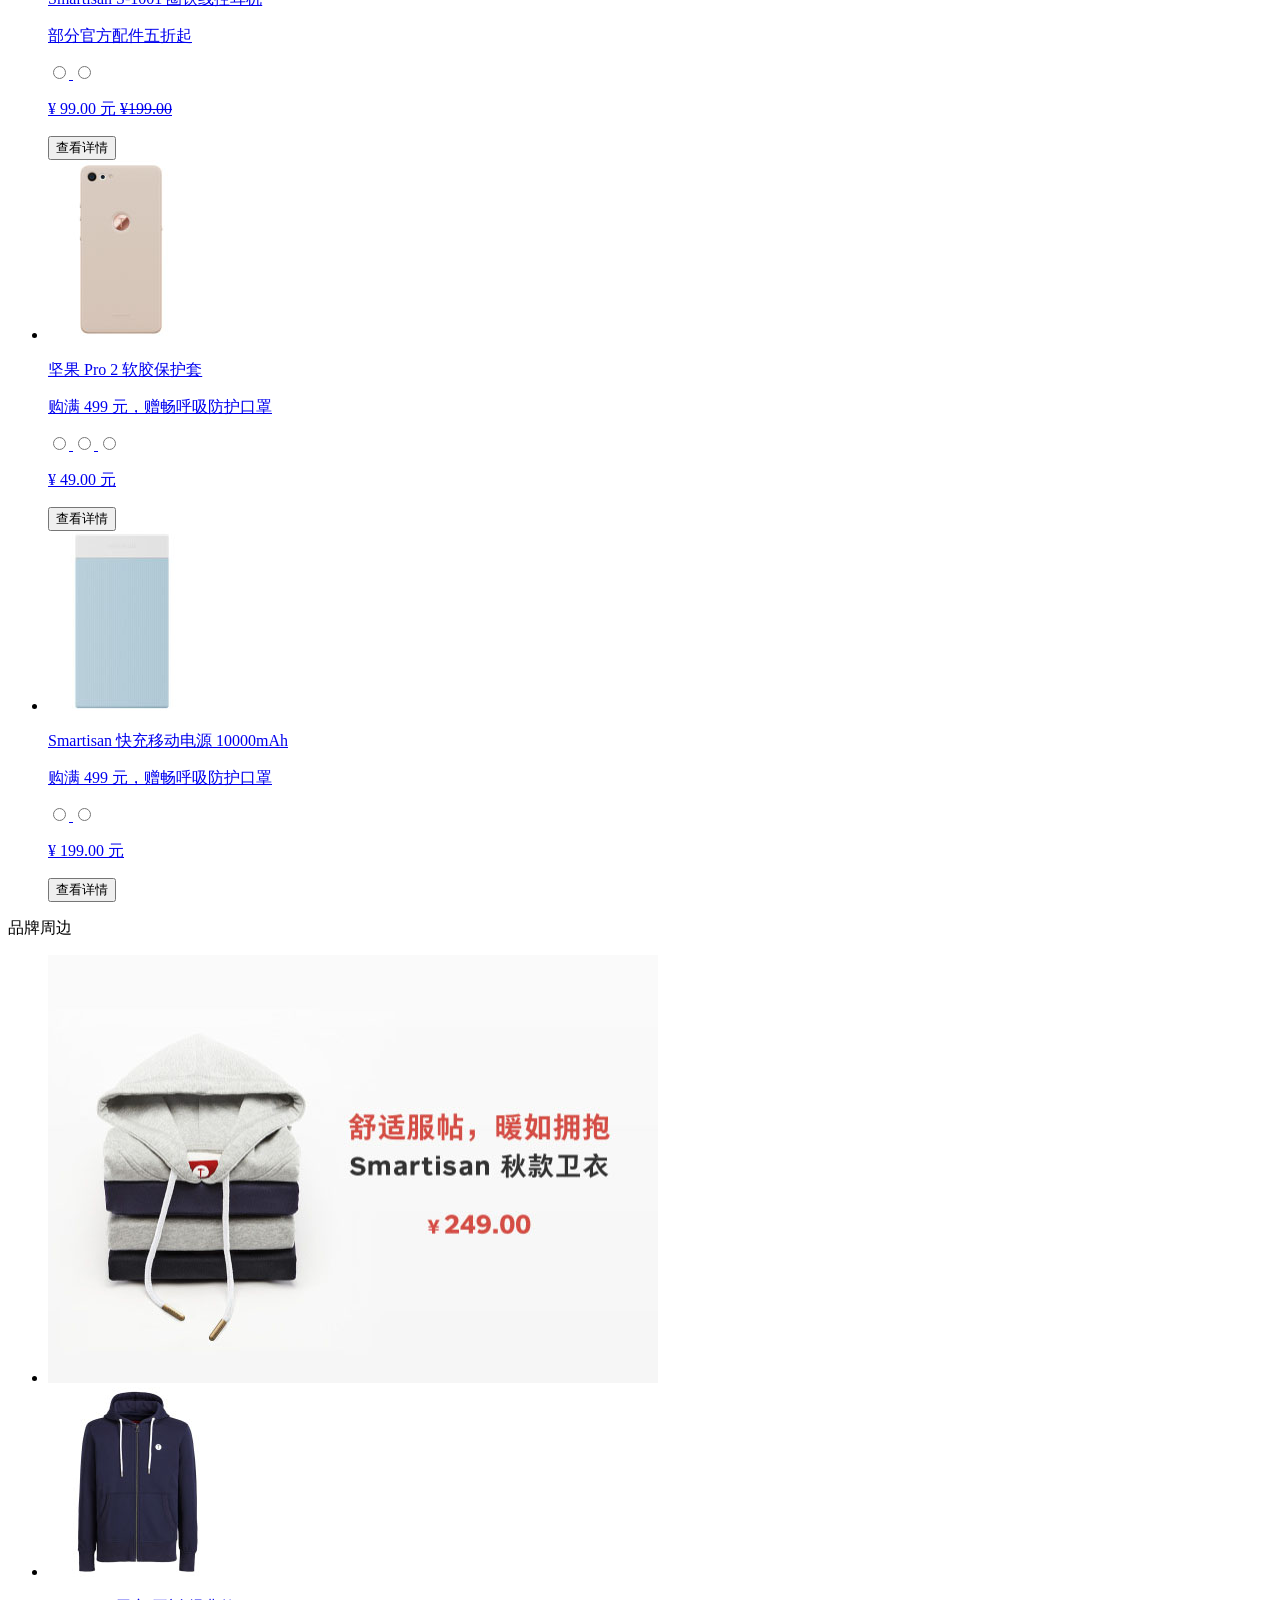
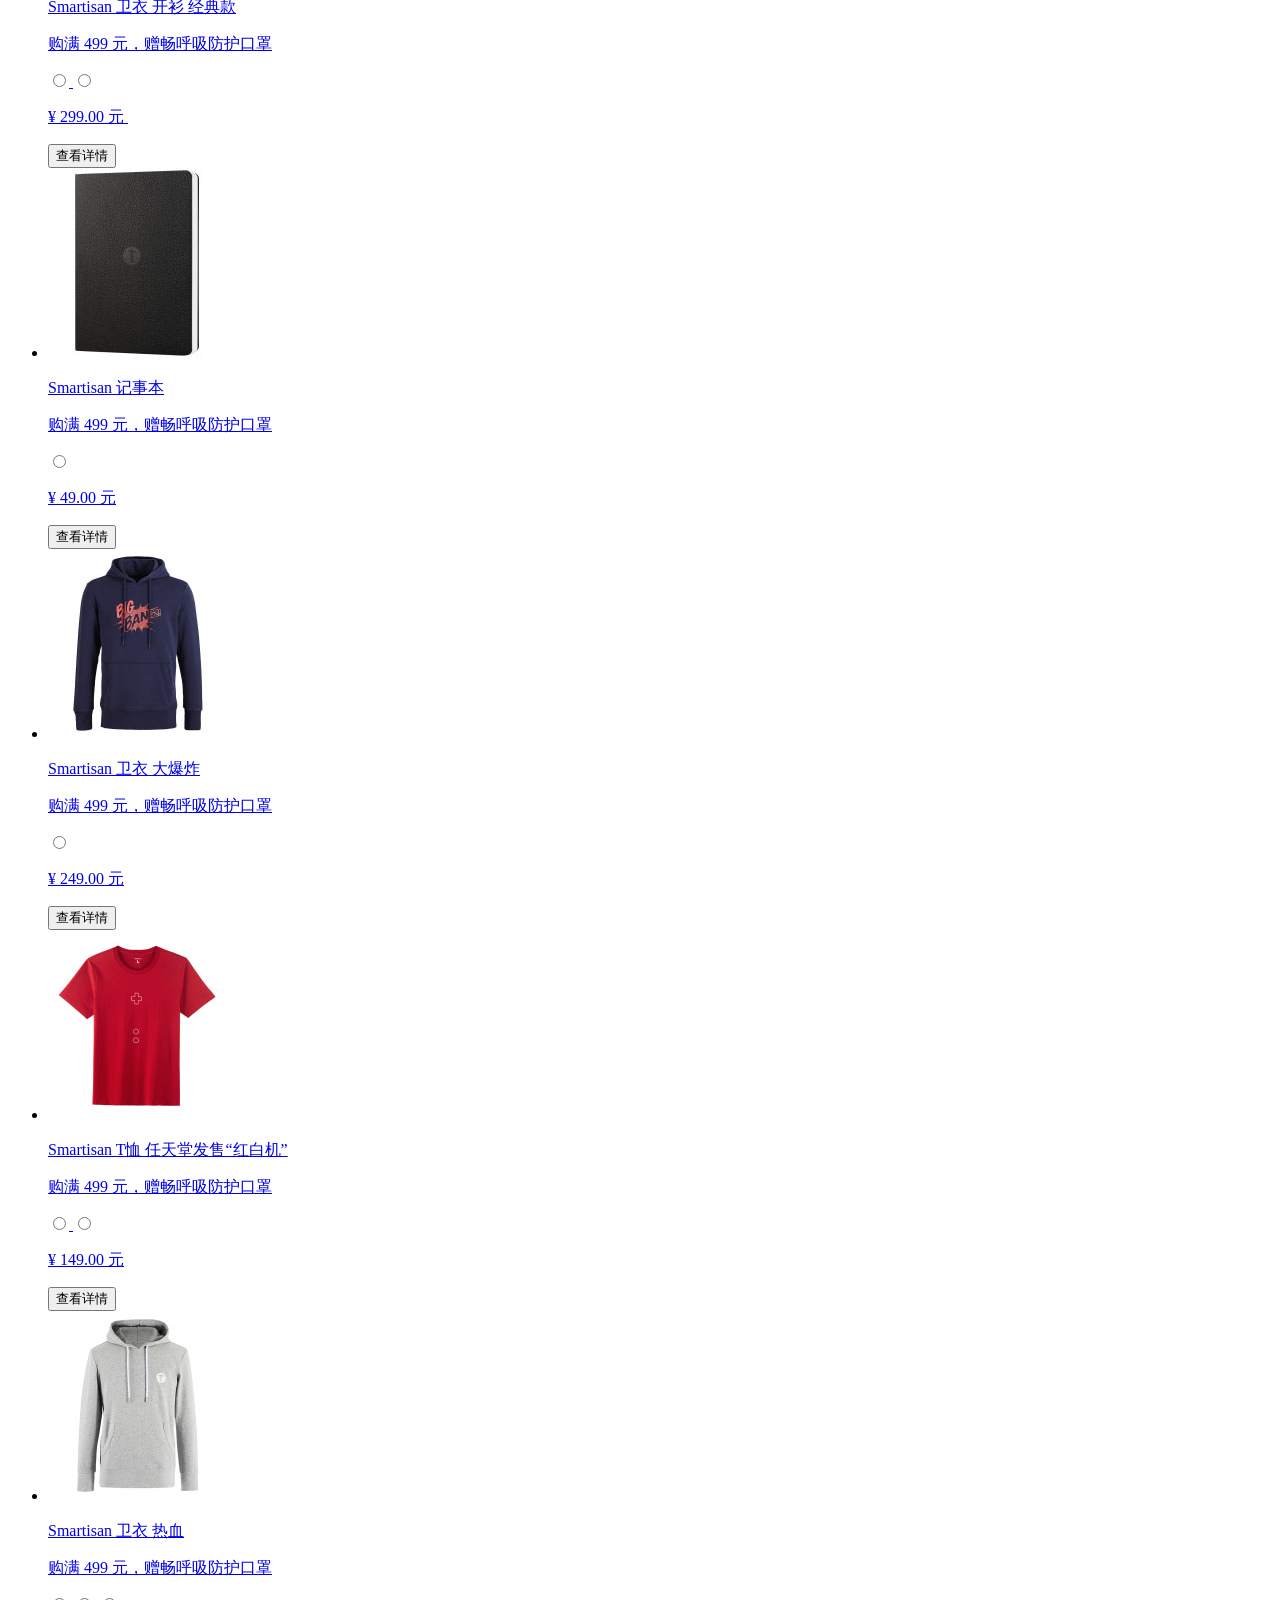
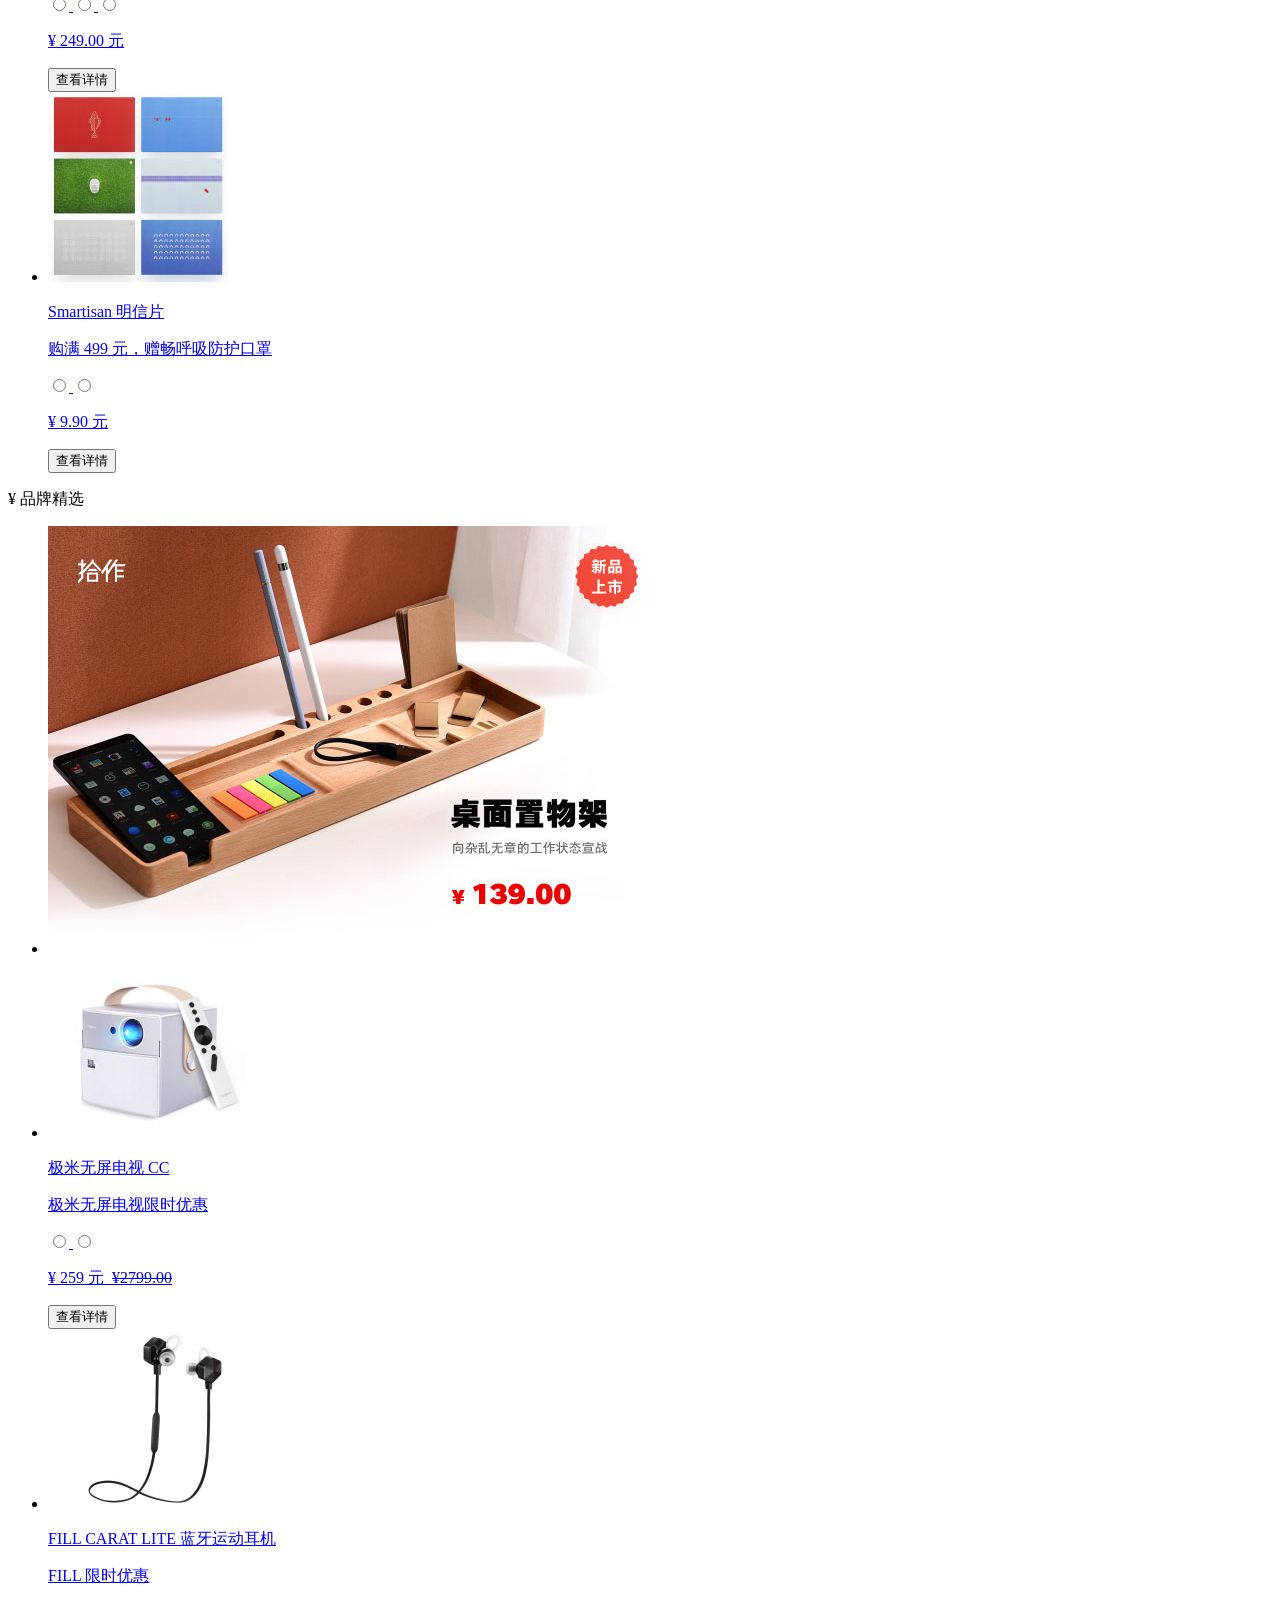
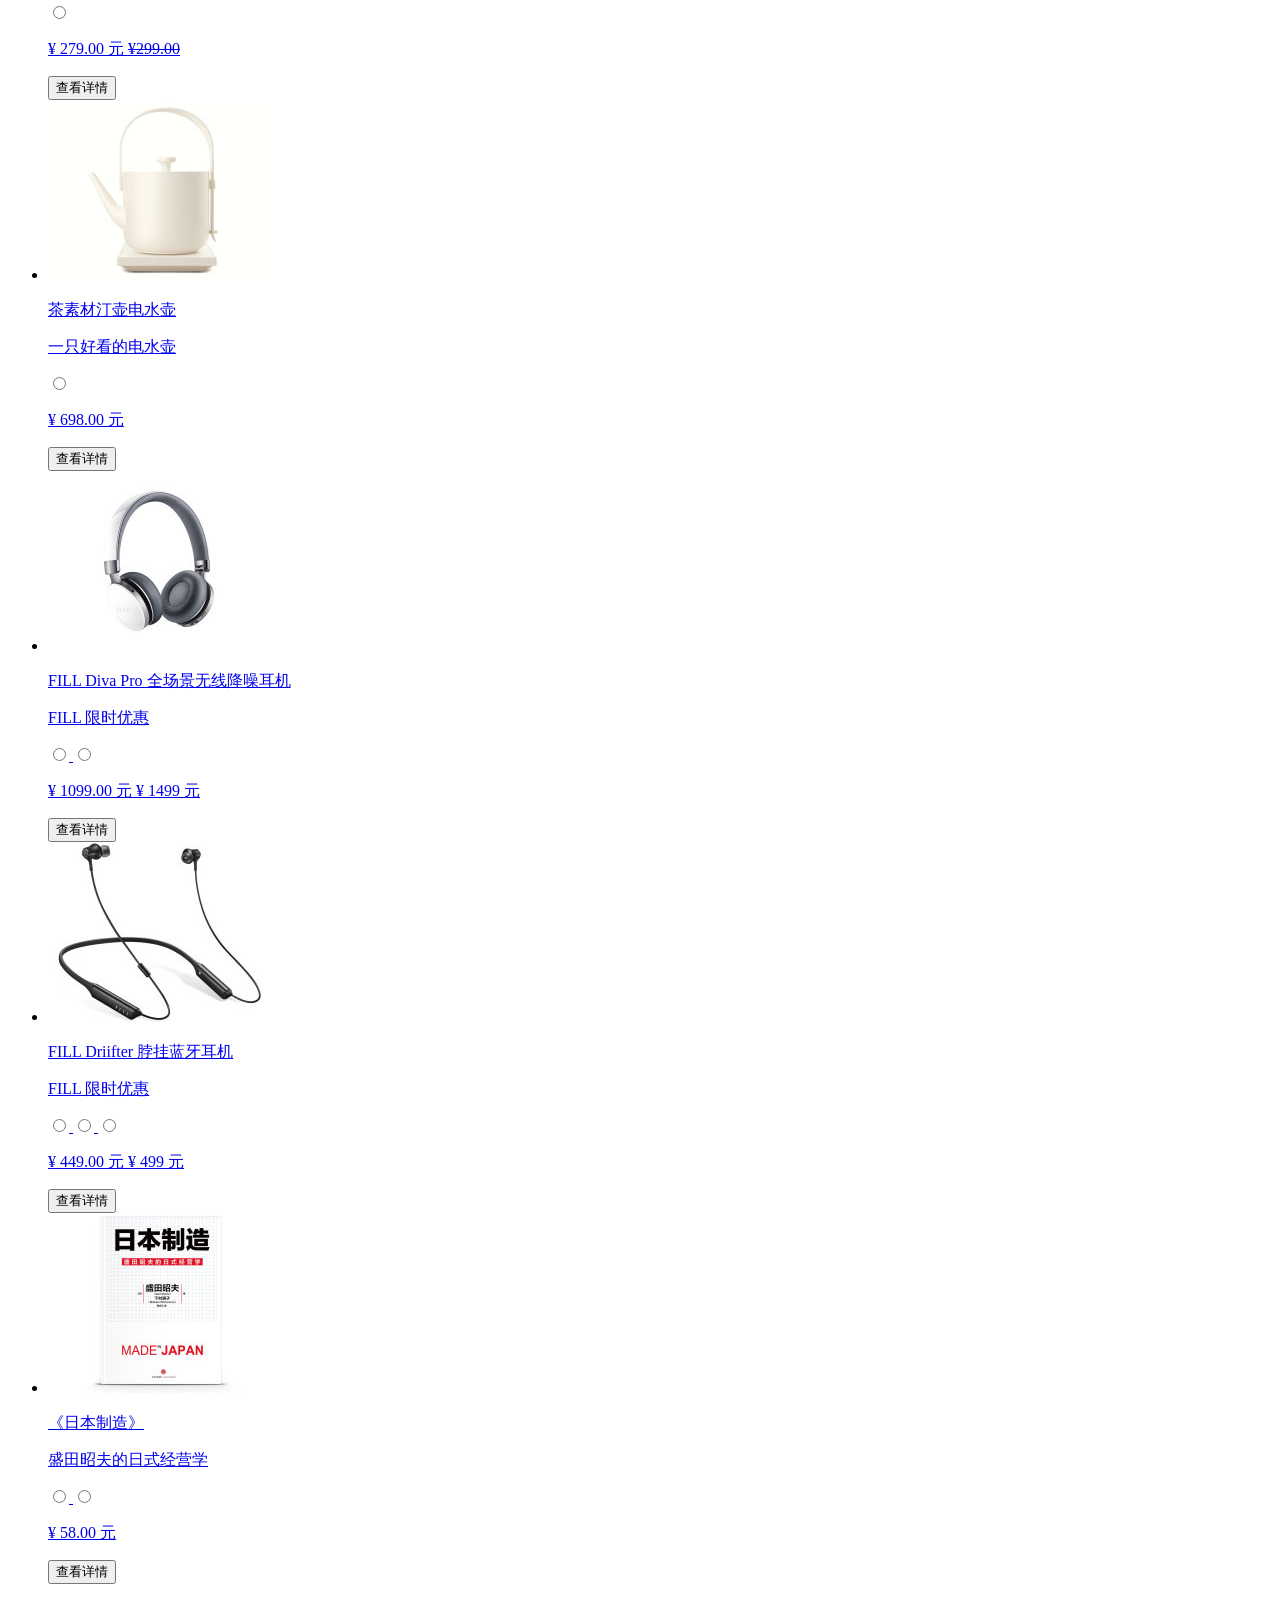
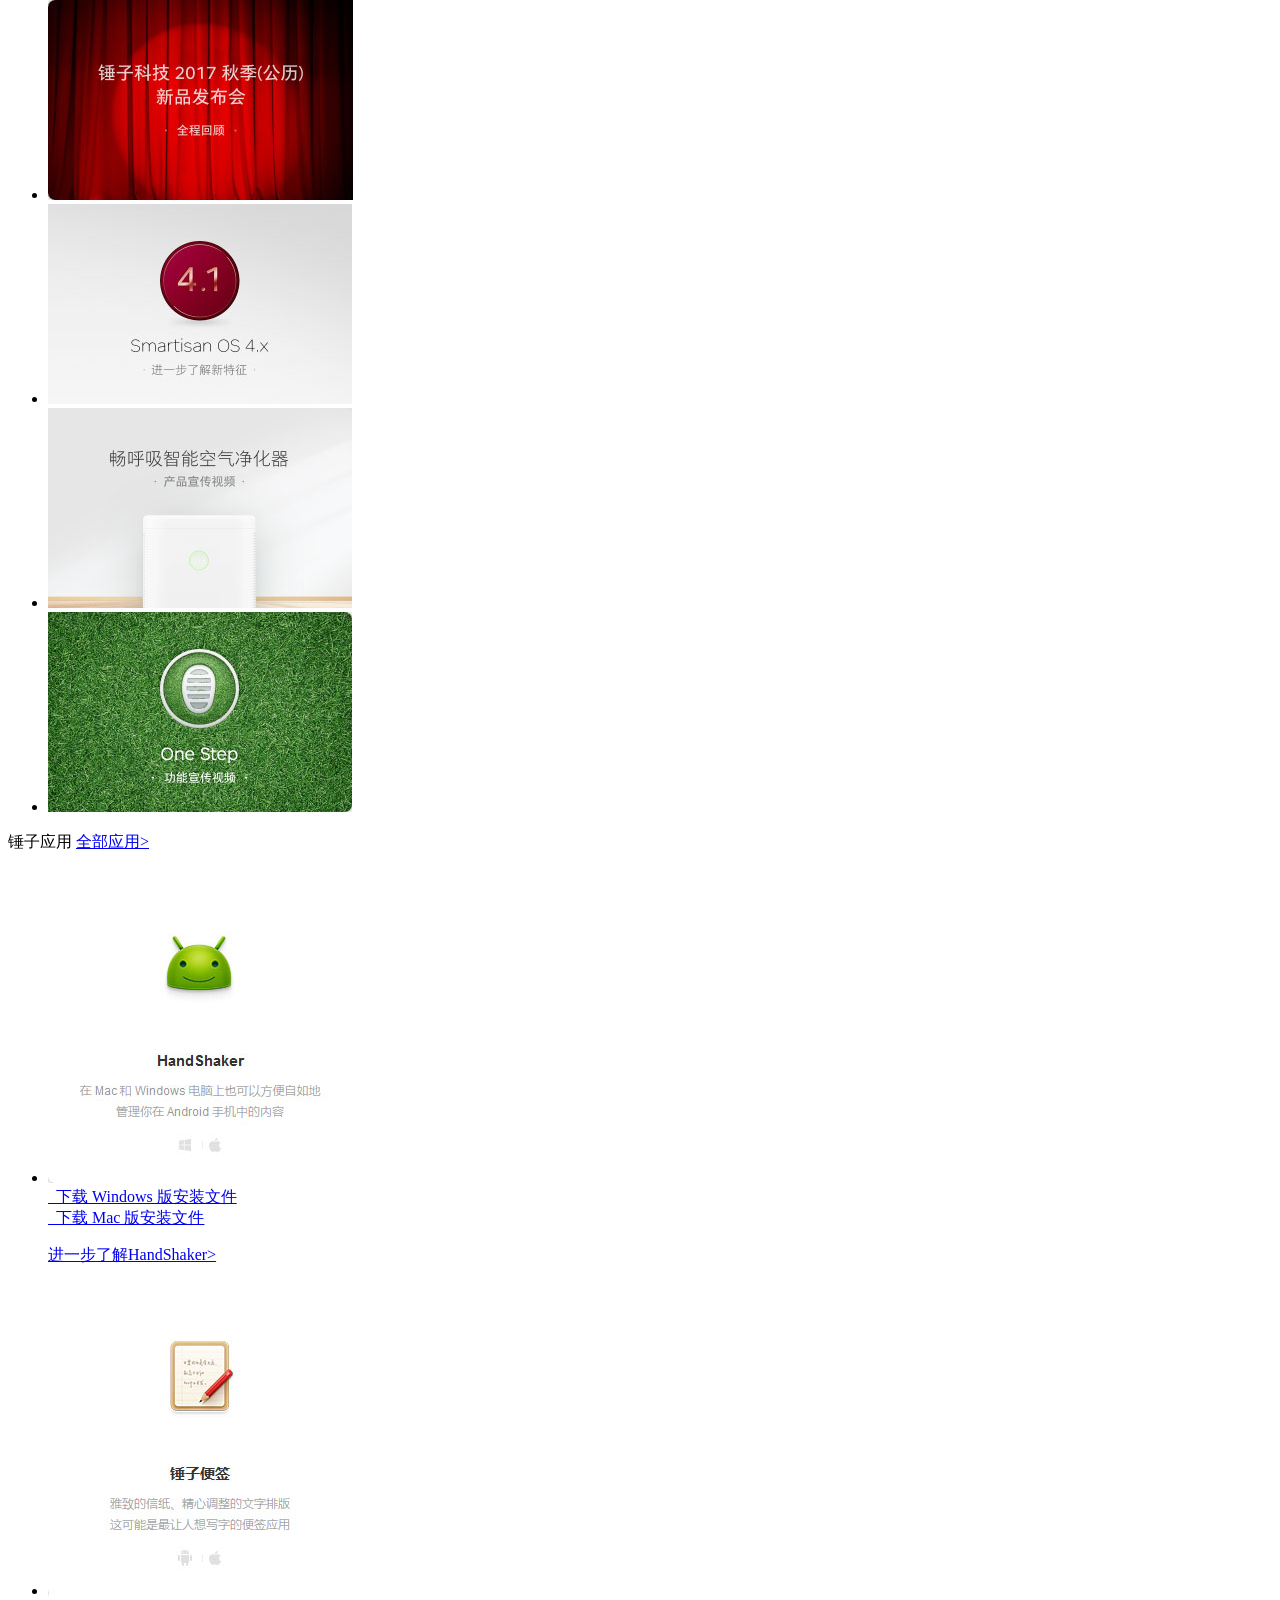
==== commit 48358d3a: "phone" ====
--- a/index.html
+++ b/index.html
@@ -88,7 +88,36 @@
 		<div class="phone-content">
 			<div class="content">
 				<ul class="phone">
-					<li><img src="images/select3.jpg"></li>
+					<li>
+						<img src="images/select3.jpg">
+						<div class="bg"></div>
+						<p class="name">chuizi</p>
+						<p class="price">元起</p>
+					</li>
+					<li>
+						<img src="images/select3.jpg">
+						<div class="bg"></div>
+						<p class="name">chuizi</p>
+						<p class="price">元起</p>
+					</li>
+					<li>
+						<img src="images/select3.jpg">
+						<div class="bg"></div>
+						<p class="name">chuizi</p>
+						<p class="price">元起</p>
+					</li>
+					<li>
+						<img src="images/select3.jpg">
+						<div class="bg"></div>
+						<p class="name">chuizi</p>
+						<p class="price">元起</p>
+					</li>
+					<li>
+						<img src="images/select3.jpg">
+						<div class="bg"></div>
+						<p class="name">chuizi</p>
+						<p class="price">元起</p>
+					</li>
 				</ul>
 			</div>
 		</div>
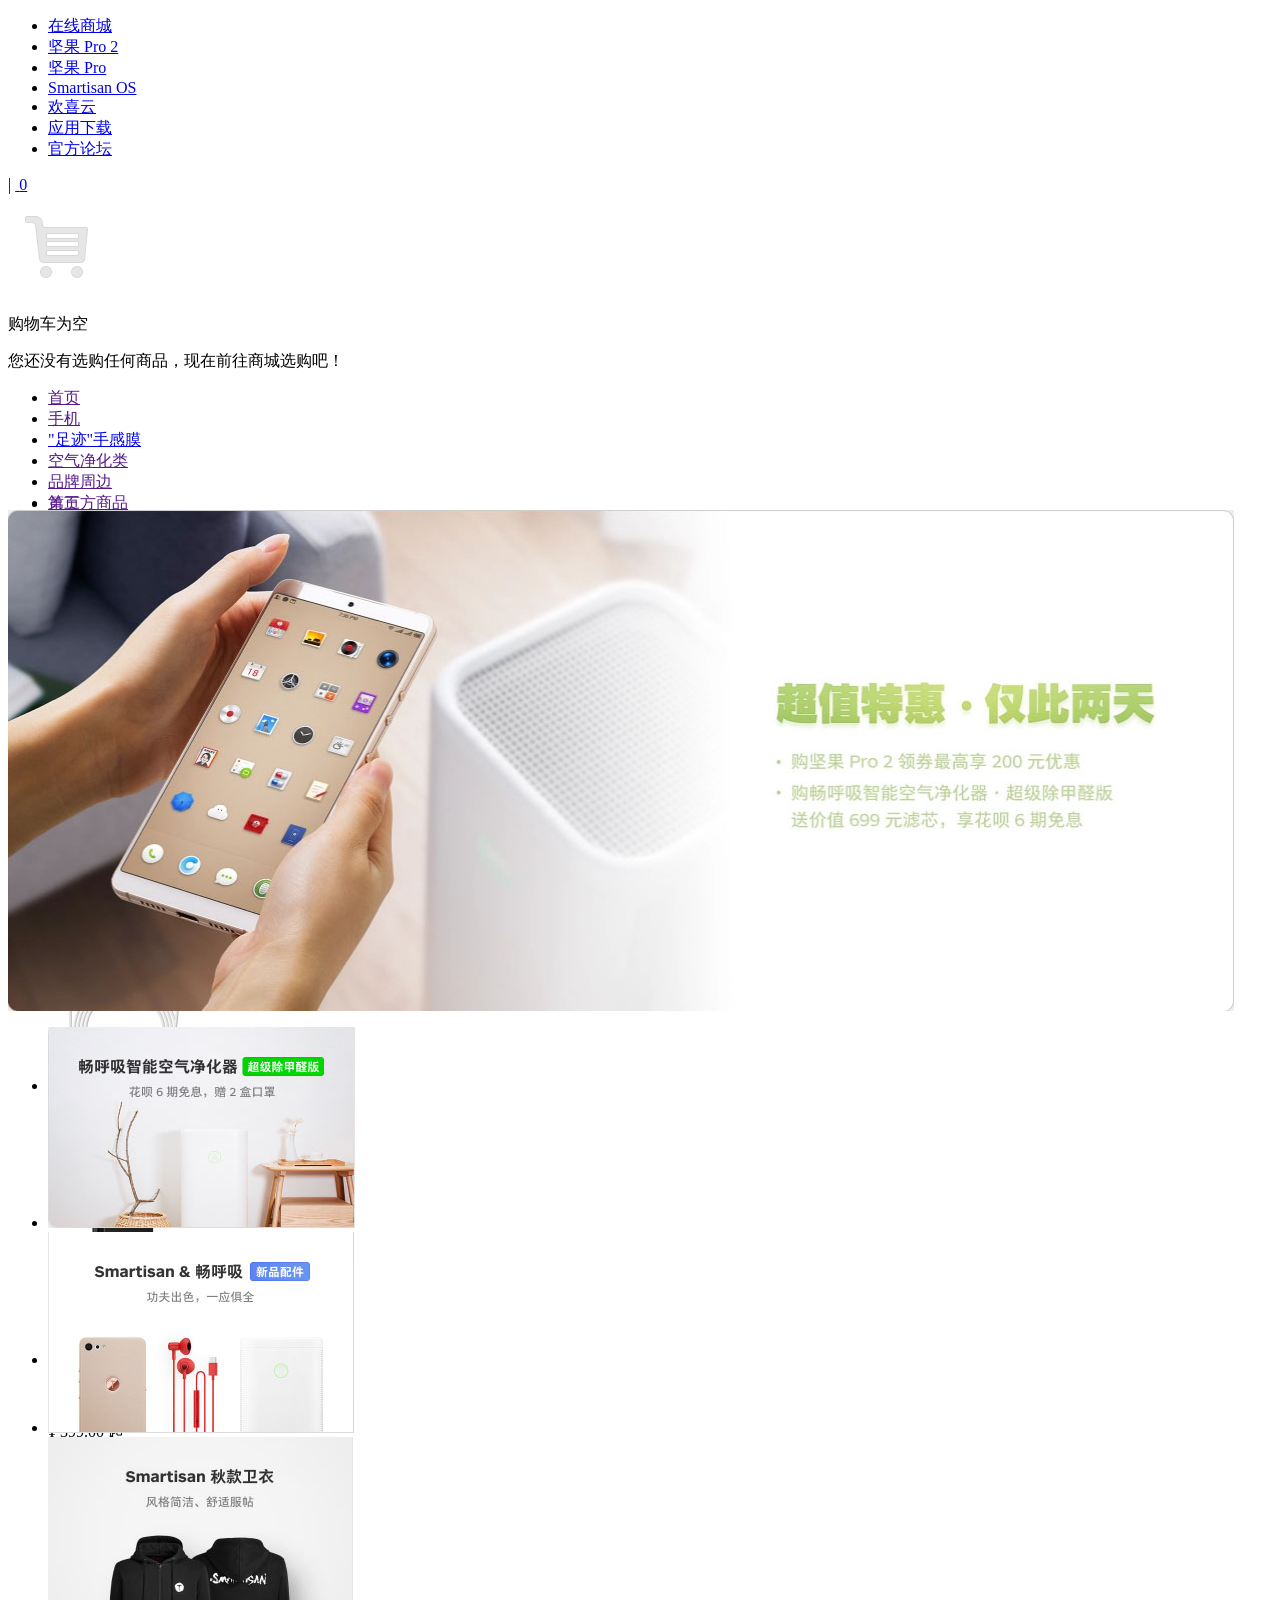
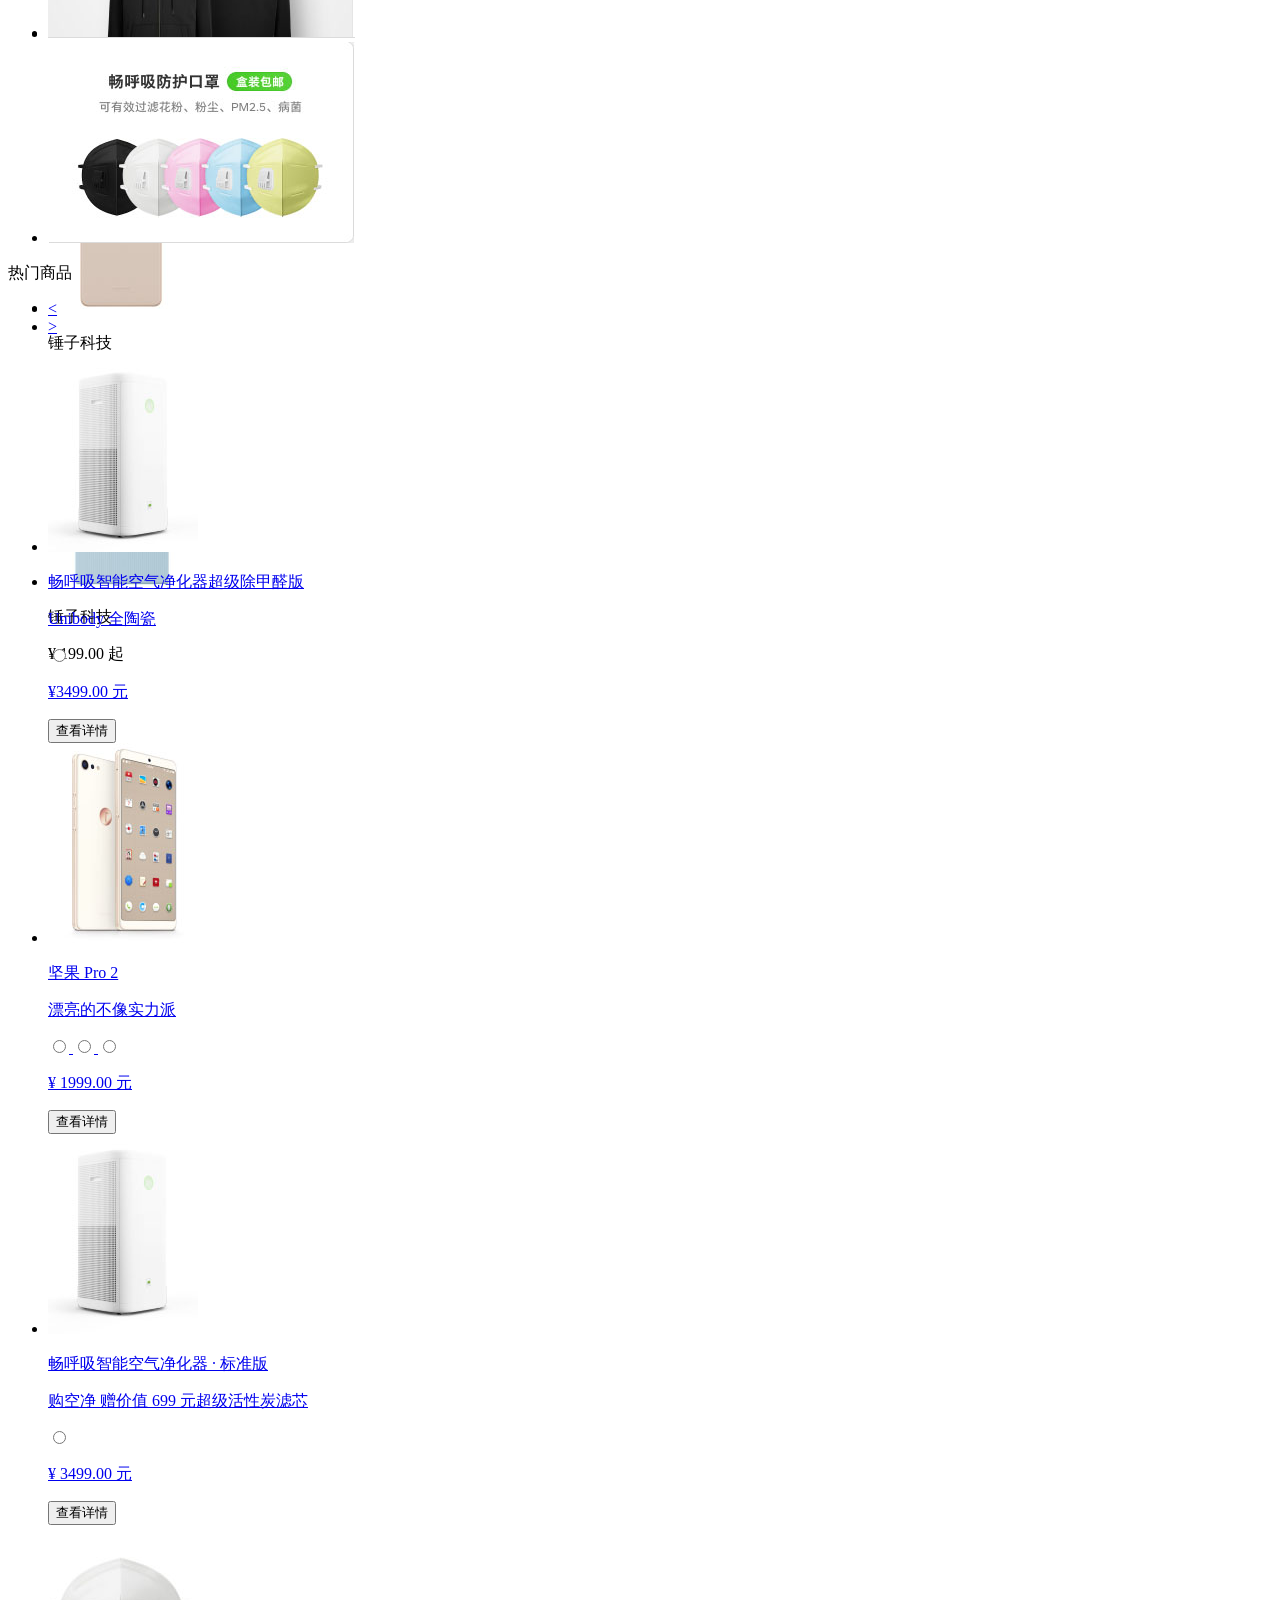
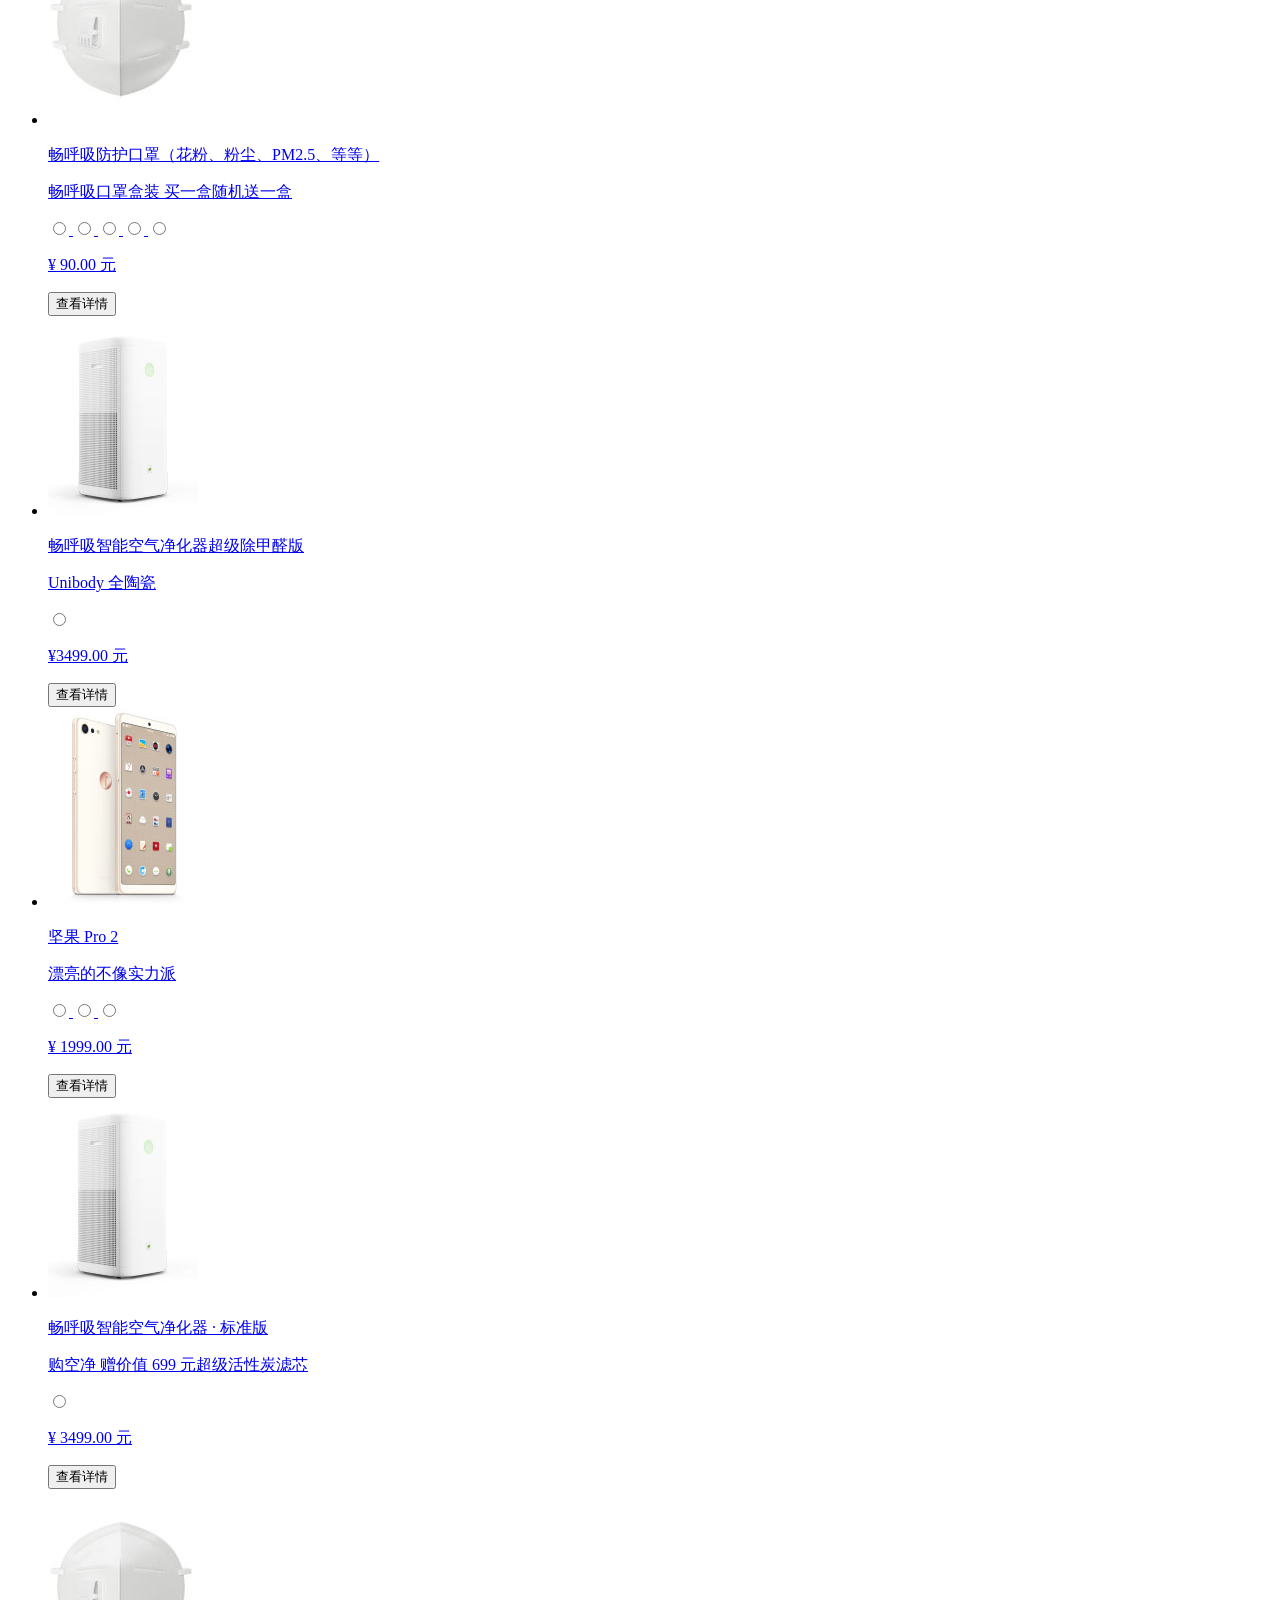
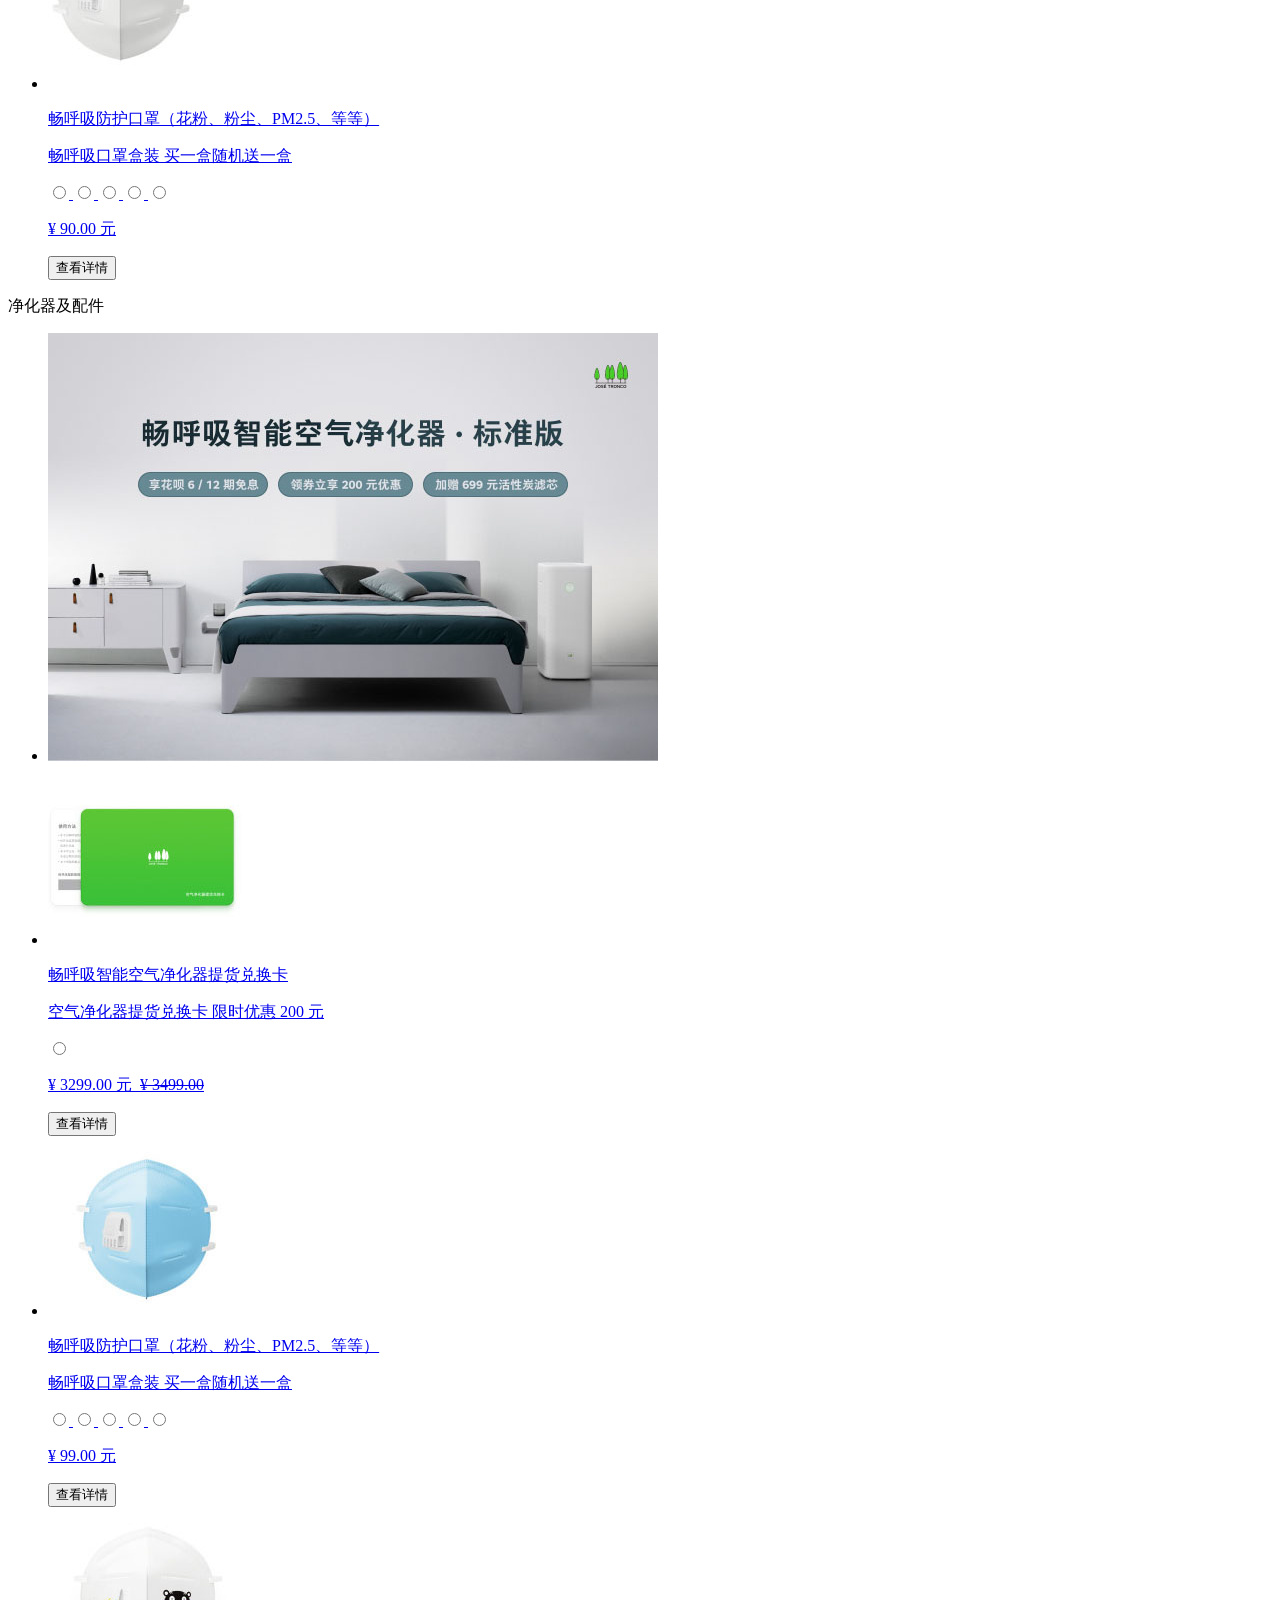
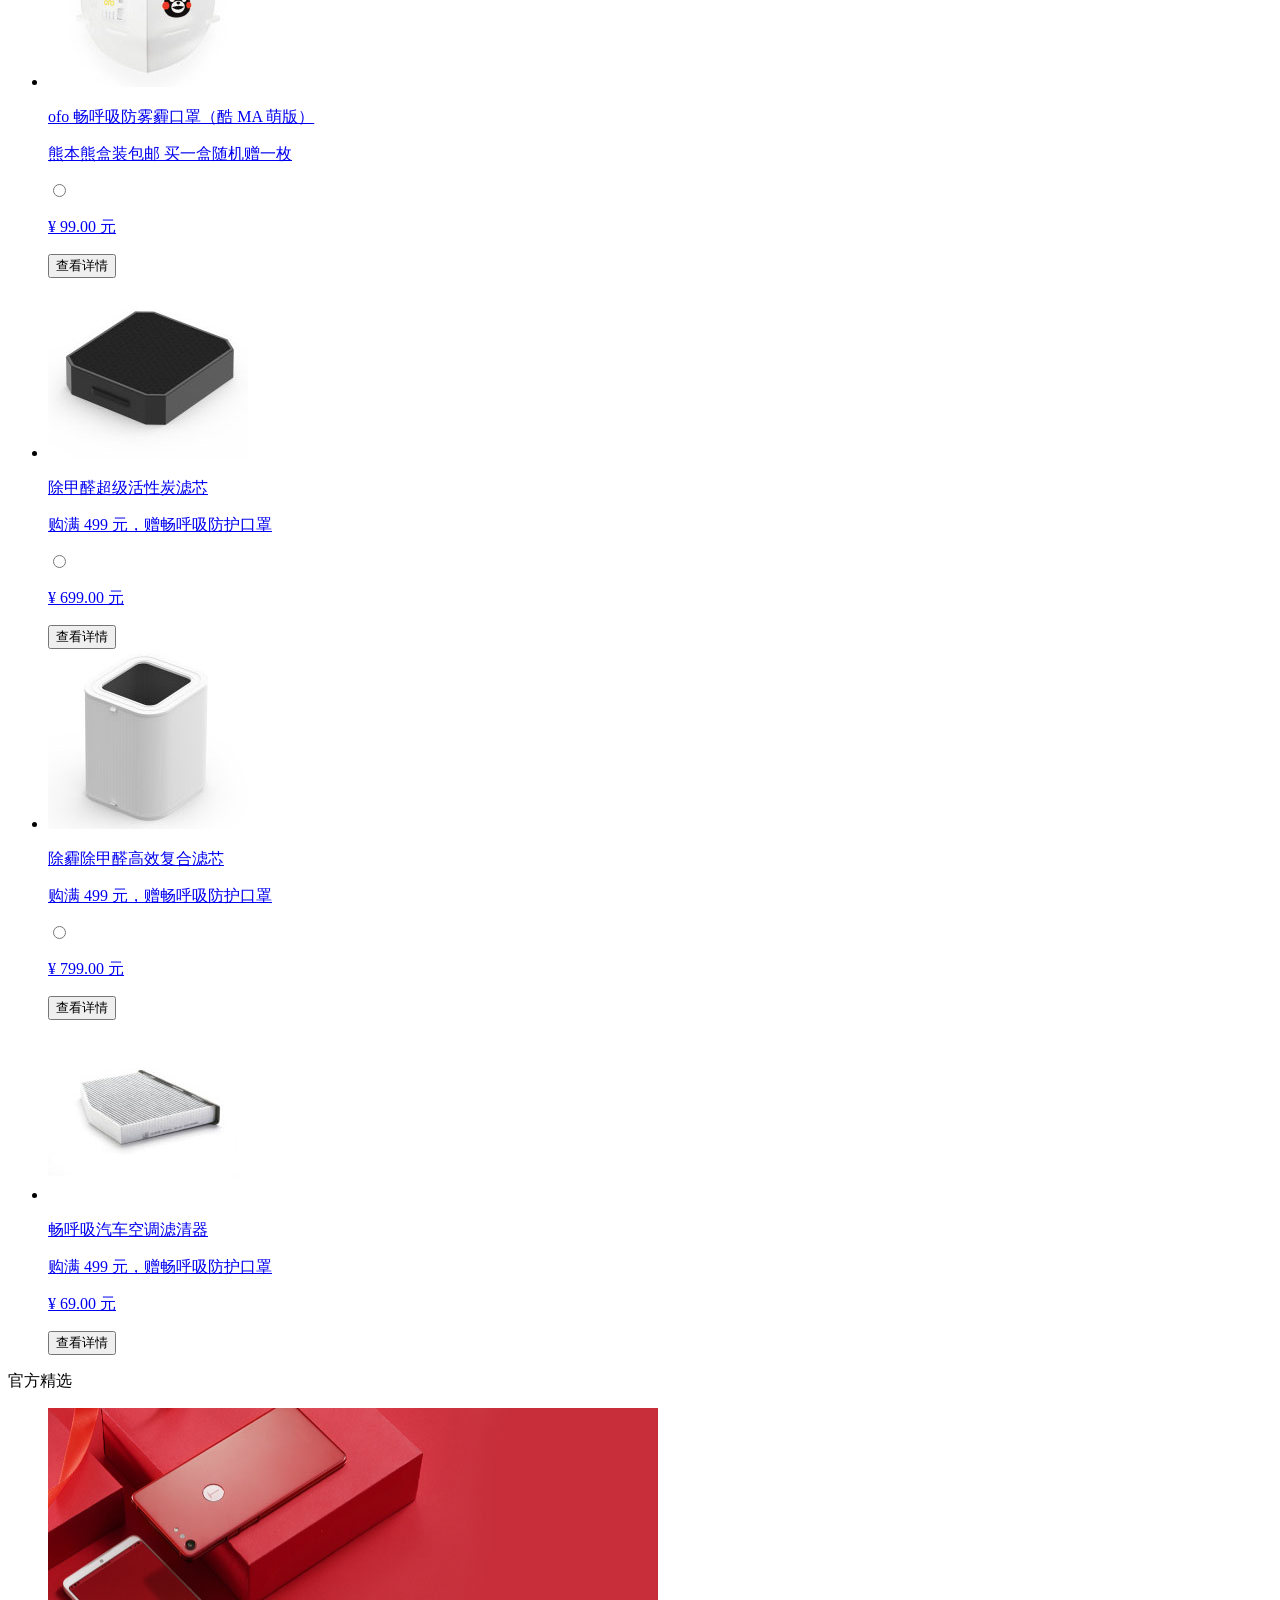
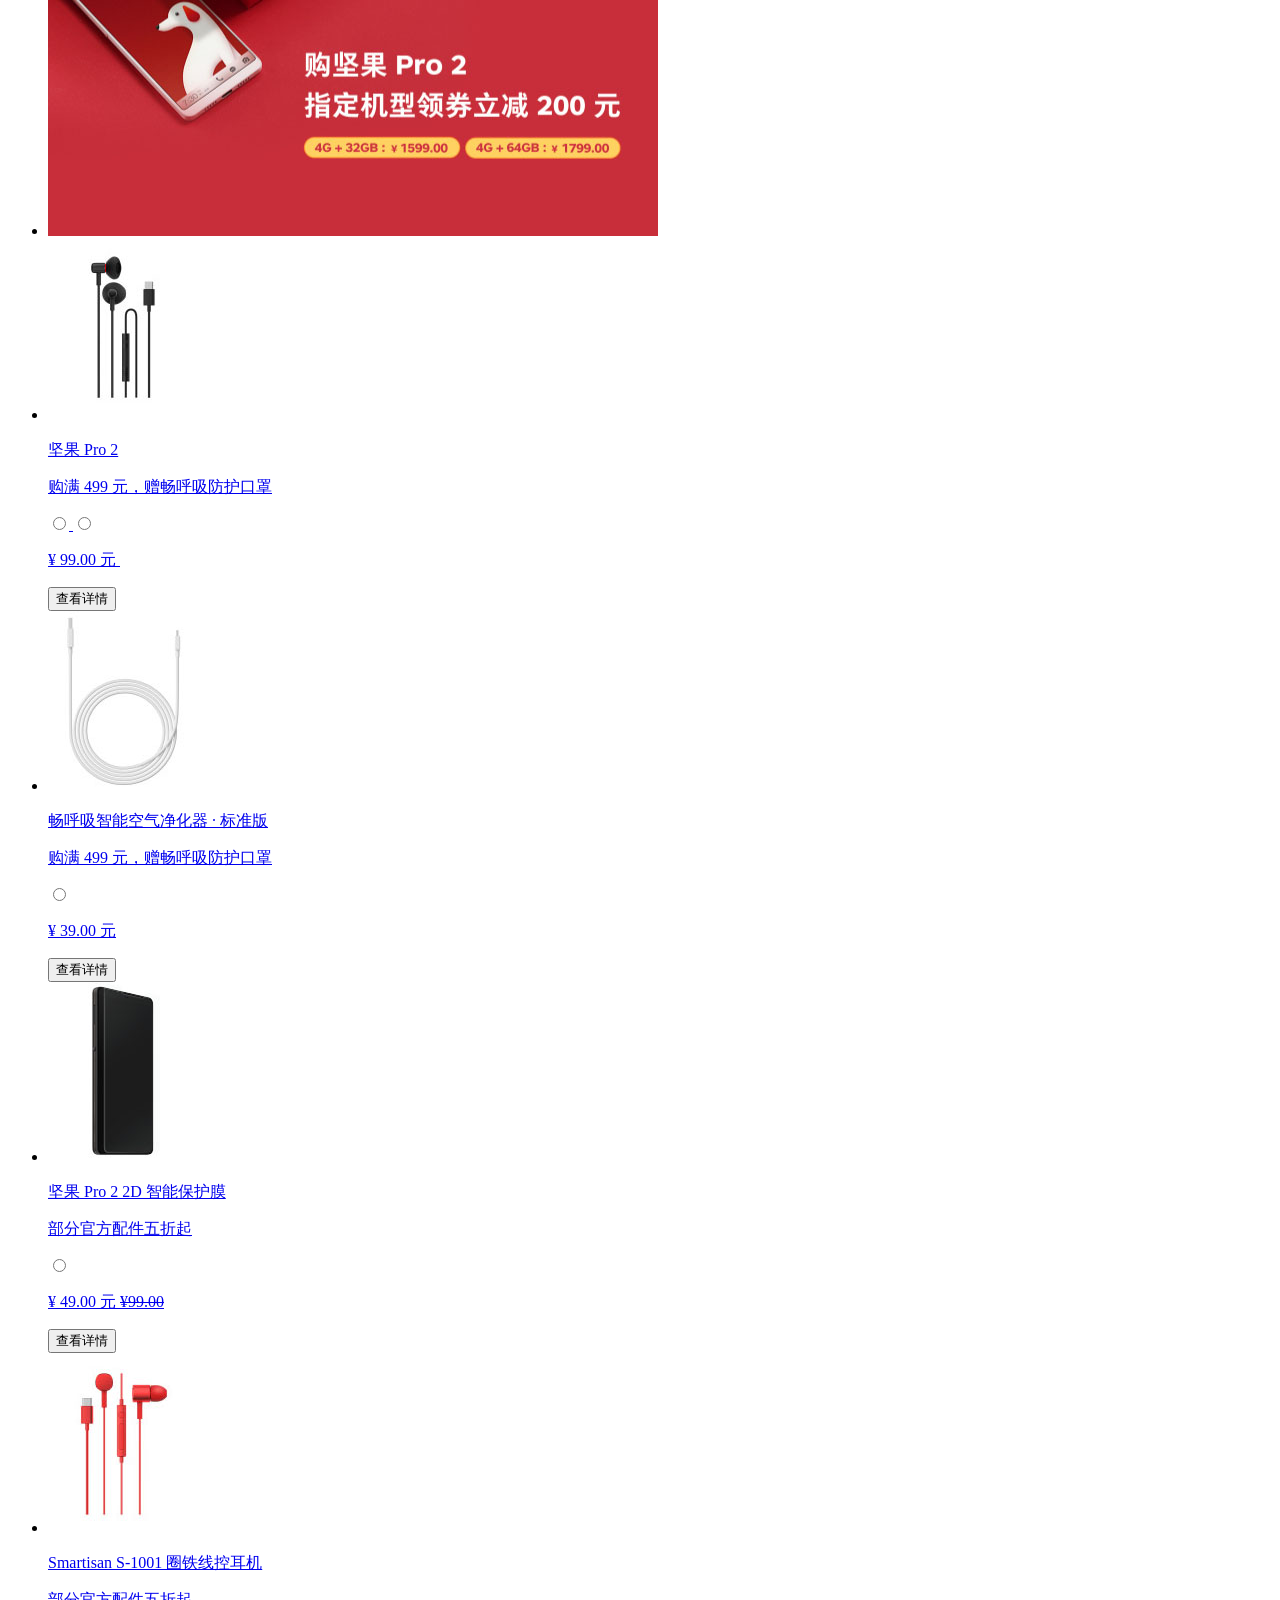
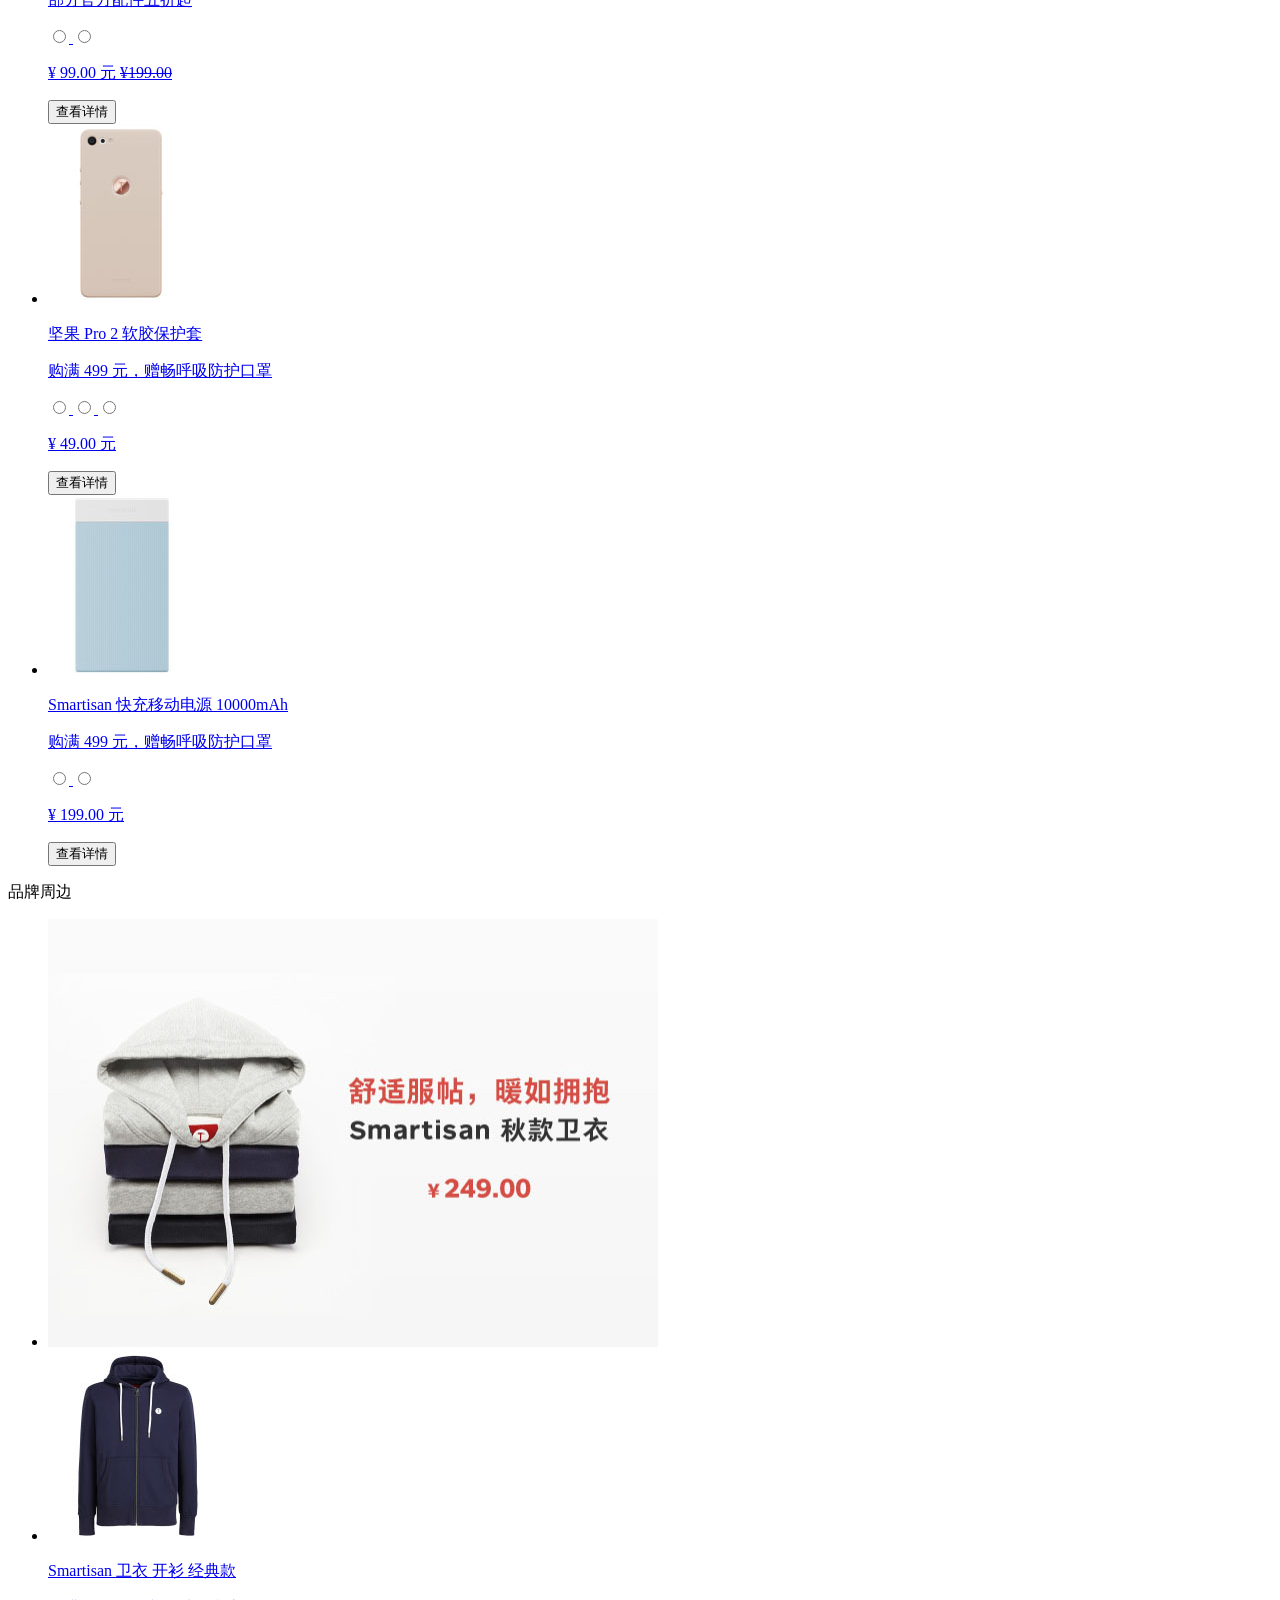
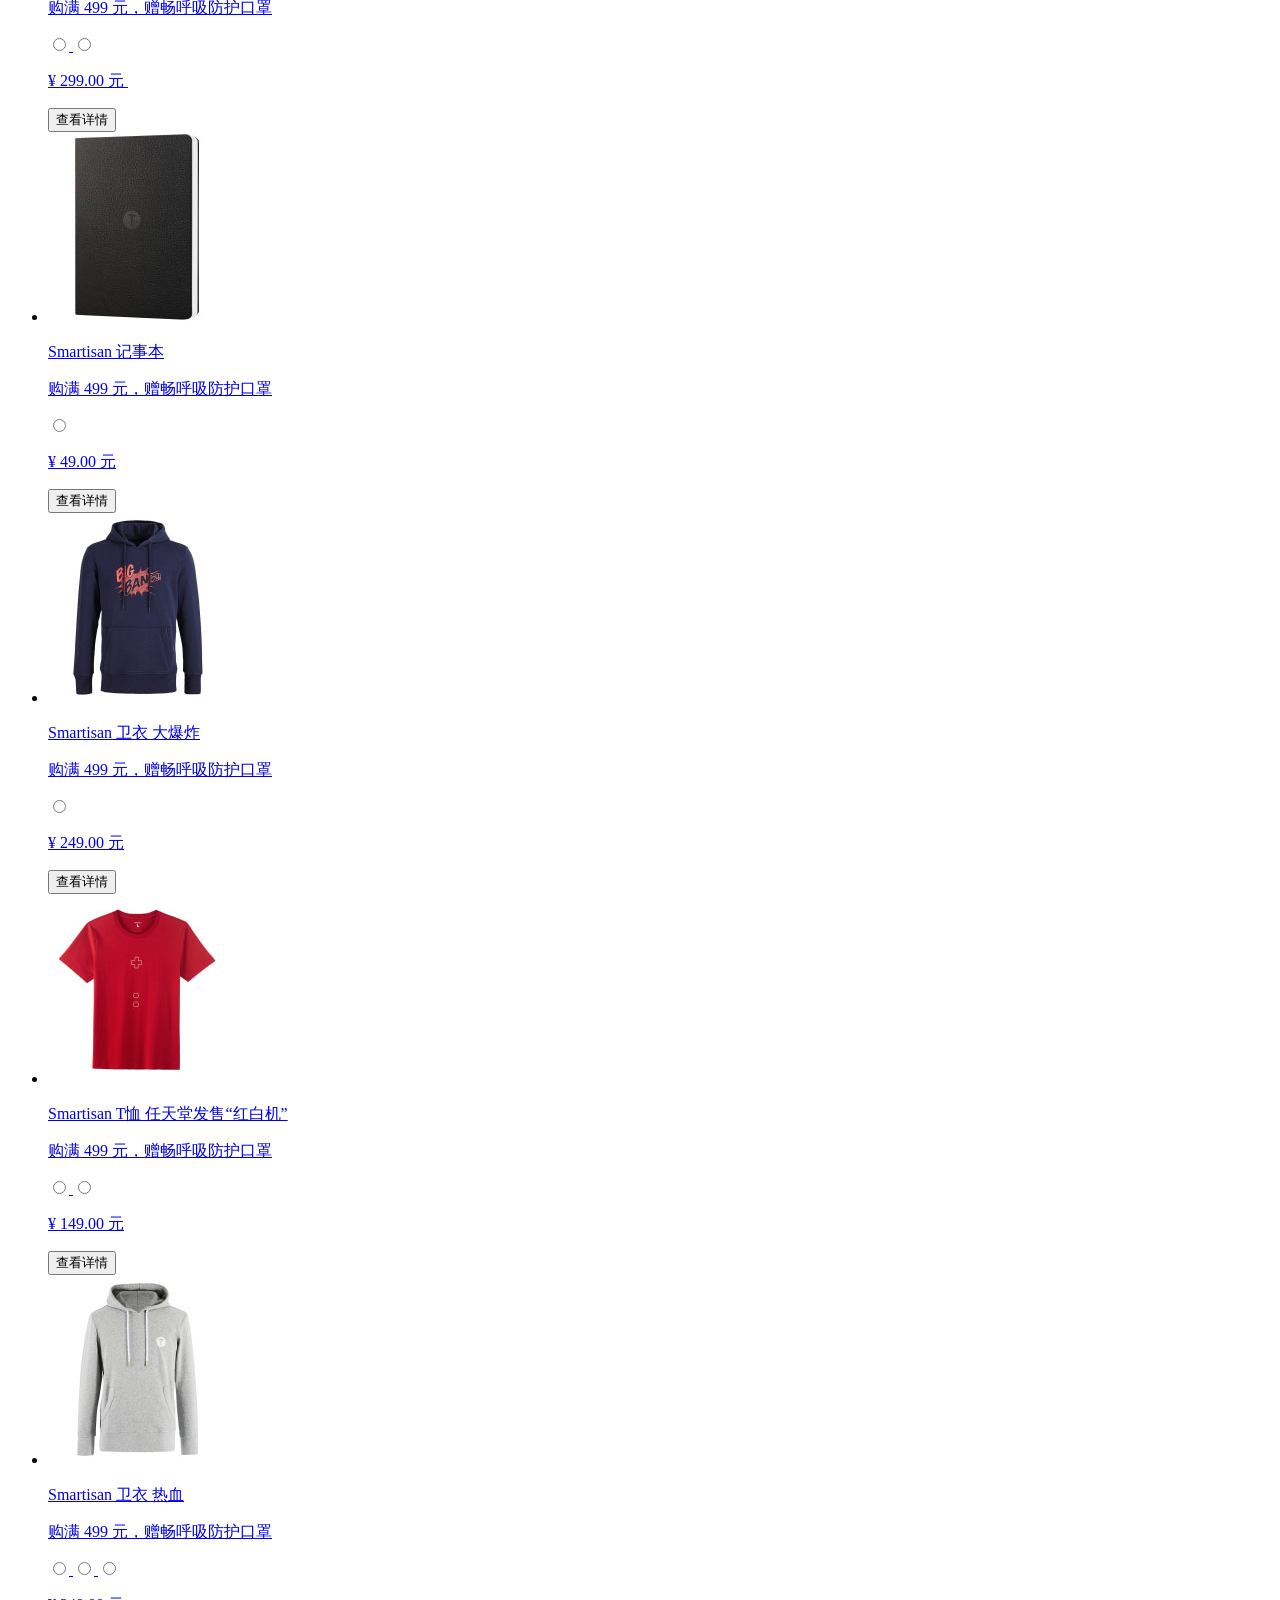
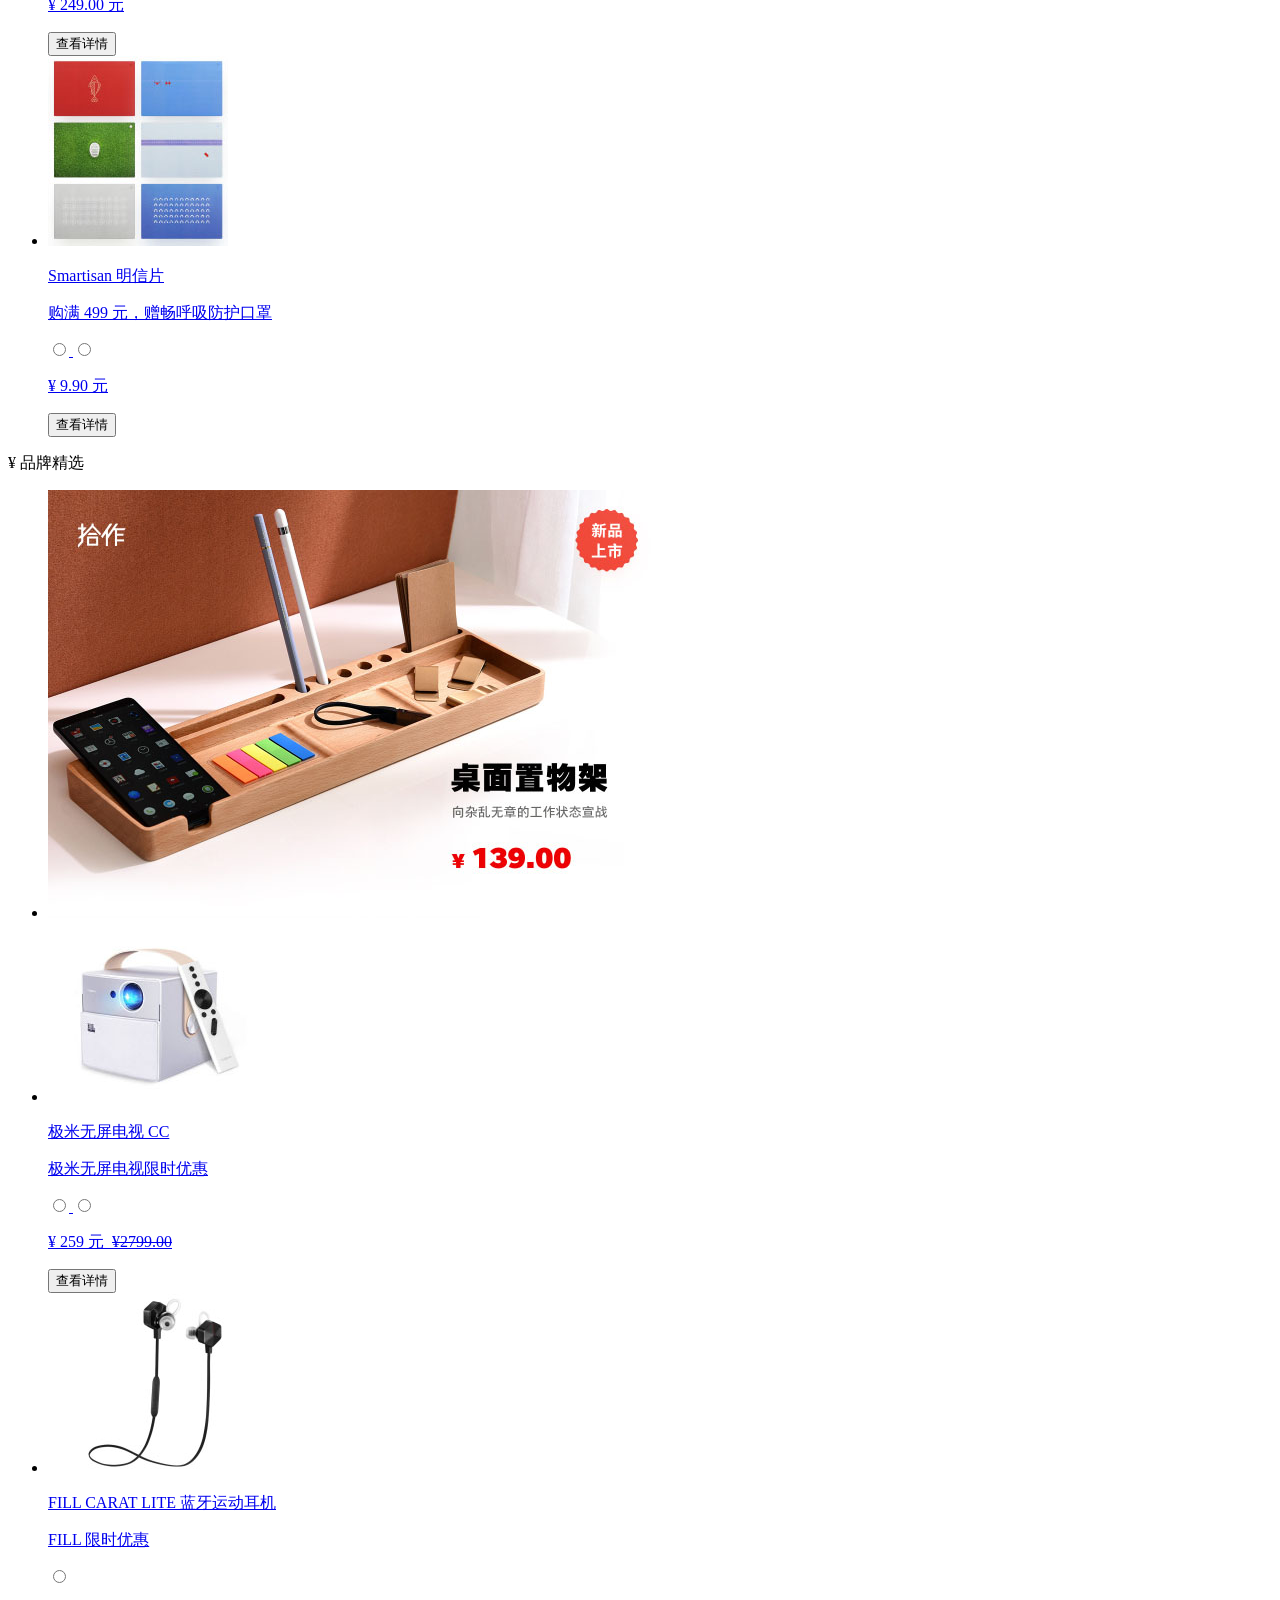
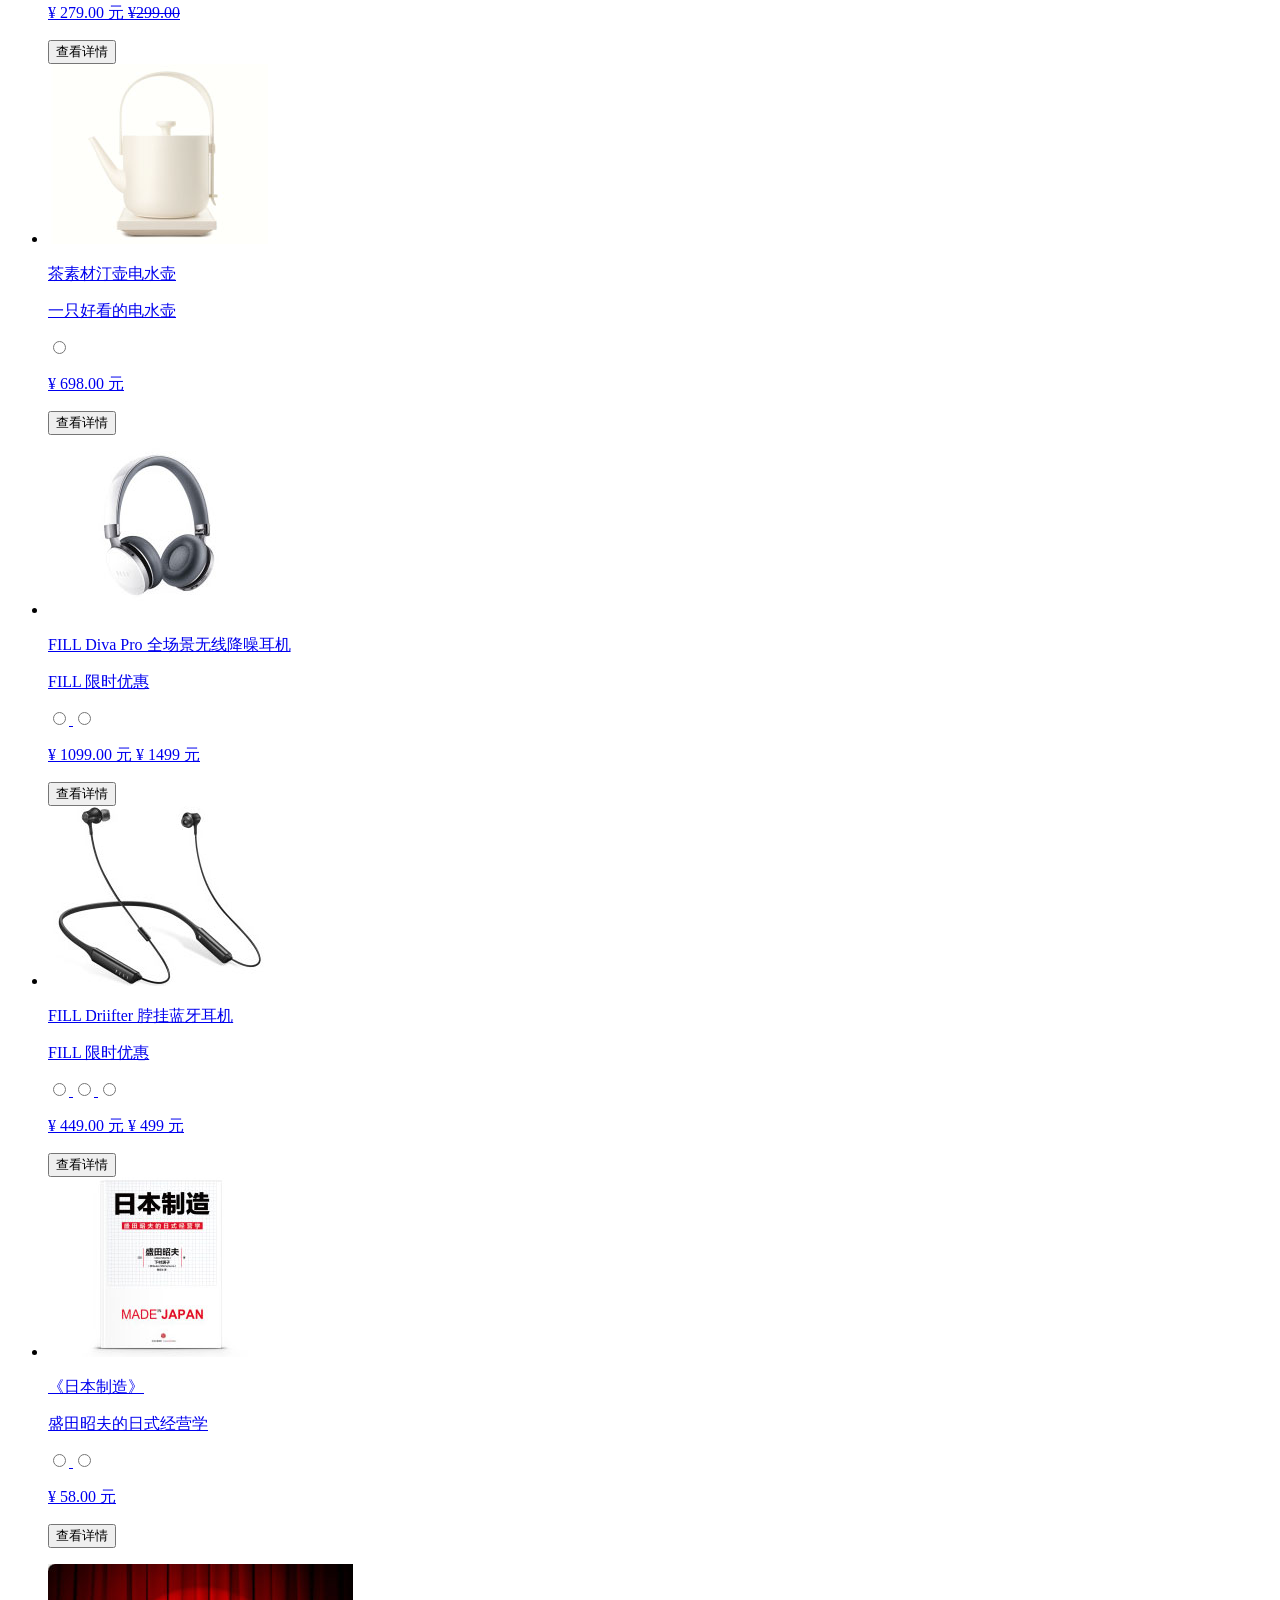
==== commit 795e0d0c: "add .\" ====
--- a/index.html
+++ b/index.html
@@ -89,34 +89,44 @@
 			<div class="content">
 				<ul class="phone">
 					<li>
-						<img src="images/select3.jpg">
+						<div class="imgbox">
+							<img src="images/select3.jpg">
+						</div>
 						<div class="bg"></div>
-						<p class="name">chuizi</p>
-						<p class="price">元起</p>
+						<p class="name">锤子科技</p>
+						<p class="price">&yen; 99.00 起</p>
 					</li>
 					<li>
-						<img src="images/select3.jpg">
+						<div class="imgbox">
+							<img src="images/select4.jpg">
+						</div>
 						<div class="bg"></div>
-						<p class="name">chuizi</p>
-						<p class="price">元起</p>
+						<p class="name">锤子科技</p>
+						<p class="price">&yen; 399.00 起</p>
 					</li>
 					<li>
-						<img src="images/select3.jpg">
+						<div class="imgbox">
+							<img src="images/select5.jpg">
+						</div>
 						<div class="bg"></div>
-						<p class="name">chuizi</p>
-						<p class="price">元起</p>
+						<p class="name">锤子科技</p>
+						<p class="price">&yen; 299.00 起</p>
 					</li>
 					<li>
-						<img src="images/select3.jpg">
+						<div class="imgbox">
+							<img src="images/select6.jpg">
+						</div>
 						<div class="bg"></div>
-						<p class="name">chuizi</p>
-						<p class="price">元起</p>
+						<p class="name">锤子科技</p>
+						<p class="price">&yen; 3,699.00 起</p>
 					</li>
 					<li>
-						<img src="images/select3.jpg">
+						<div class="imgbox">
+							<img src="images/select7.jpg">
+						</div>
 						<div class="bg"></div>
-						<p class="name">chuizi</p>
-						<p class="price">元起</p>
+						<p class="name">锤子科技</p>
+						<p class="price">&yen; 199.00 起</p>
 					</li>
 				</ul>
 			</div>
@@ -146,66 +156,122 @@
 				<div class="hotgoods-box">
 					<span class="left">热门商品</span>
 					<ul class="right">
-						<li><a href="#"><span class="hot-arrow-bg">&gt;</span></a></li>
-						<li><a href="#"><span class="hot-arrow-bg">&lt;</span></a></li>
+						<li><a href="javascript:;"><span class="hot-arrow-bg">&lt;</span></a></li>
+						<li><a href="javascript:;"><span class="hot-arrow-bg">&gt;</span></a></li>
 					</ul>
 				</div>
-				<ul class="goodspic">
-					<li class="col1 full full-go">
-						<a href="#">
-							<div class="img-box"><img src="images/goods1.jpg" alt=""></div>
-							<p class="intro">畅呼吸智能空气净化器超级除甲醛版</p>
-							<p class="desc">Unibody 全陶瓷</p>
-							<input type="radio" name="pic">
-							<p class="price">
-								<span>&yen;3499.00 元</span>
-							</p>
-						</a>
-						<a href="#" class="bg"><input type="button" name="" value="查看详情"></a>
-					</li>
-					<li class="col1">
-						<a href="#">
-							<div class="img-box"><img src="images/goods2.jpg" alt=""></div>
-							<p class="intro">坚果 Pro 2</p>
-							<p class="desc">漂亮的不像实力派</p>
-							<input type="radio" name="pic2">
-							<input type="radio" name="pic2">
-							<input type="radio" name="pic2">
-							<p class="price">
-								<span>&yen; 1999.00 元</span>
-							</p>
-						</a>
-						<a href="#" class="bg"><input type="button" name="" value="查看详情"></a>
-					</li>
-					<li class="col1  full full-go">
-						<a href="#">
-							<div class="img-box"><img src="images/goods3.jpg" alt=""></div>
-							<p class="intro">畅呼吸智能空气净化器 · 标准版</p>
-							<p class="desc">购空净 赠价值 699 元超级活性炭滤芯</p>
-							<input type="radio" name="pic3">
-							<p class="price">
-								<span>&yen; 3499.00 元</span>
-							</p>
-						</a>
-						<a href="#" class="bg"><input type="button" name="" value="查看详情"></a>
-					</li>
-					<li class="col1  full full-go">
-						<a href="#">
-							<div class="img-box"><img src="images/goods4.jpg" alt=""></div>
-							<p class="intro">畅呼吸防护口罩（花粉、粉尘、PM2.5、等等）</p>
-							<p class="desc">畅呼吸口罩盒装 买一盒随机送一盒</p>
-							<input type="radio" name="pic4">
-							<input type="radio" name="pic4">
-							<input type="radio" name="pic4">
-							<input type="radio" name="pic4">
-							<input type="radio" name="pic4">
-							<p class="price">
-								<span>&yen; 90.00 元</span>
-							</p>
-						</a>
-						<a href="#" class="bg"><input type="button" name="" value="查看详情"></a>
-					</li>
-				</ul>
+				<div class="goodsbox">
+					<ul class="goodspic">
+						<li class="col1 full full-go">
+							<a href="#">
+								<div class="img-box"><img src="images/goods1.jpg" alt=""></div>
+								<p class="intro">畅呼吸智能空气净化器超级除甲醛版</p>
+								<p class="desc">Unibody 全陶瓷</p>
+								<input type="radio" name="pic">
+								<p class="price">
+									<span>&yen;3499.00 元</span>
+								</p>
+							</a>
+							<a href="#" class="bg"><input type="button" name="" value="查看详情"></a>
+						</li>
+						<li class="col1">
+							<a href="#">
+								<div class="img-box"><img src="images/goods2.jpg" alt=""></div>
+								<p class="intro">坚果 Pro 2</p>
+								<p class="desc">漂亮的不像实力派</p>
+								<input type="radio" name="pic2">
+								<input type="radio" name="pic2">
+								<input type="radio" name="pic2">
+								<p class="price">
+									<span>&yen; 1999.00 元</span>
+								</p>
+							</a>
+							<a href="#" class="bg"><input type="button" name="" value="查看详情"></a>
+						</li>
+						<li class="col1  full full-go">
+							<a href="#">
+								<div class="img-box"><img src="images/goods3.jpg" alt=""></div>
+								<p class="intro">畅呼吸智能空气净化器 · 标准版</p>
+								<p class="desc">购空净 赠价值 699 元超级活性炭滤芯</p>
+								<input type="radio" name="pic3">
+								<p class="price">
+									<span>&yen; 3499.00 元</span>
+								</p>
+							</a>
+							<a href="#" class="bg"><input type="button" name="" value="查看详情"></a>
+						</li>
+						<li class="col1  full full-go">
+							<a href="#">
+								<div class="img-box"><img src="images/goods4.jpg" alt=""></div>
+								<p class="intro">畅呼吸防护口罩（花粉、粉尘、PM2.5、等等）</p>
+								<p class="desc">畅呼吸口罩盒装 买一盒随机送一盒</p>
+								<input type="radio" name="pic4">
+								<input type="radio" name="pic4">
+								<input type="radio" name="pic4">
+								<input type="radio" name="pic4">
+								<input type="radio" name="pic4">
+								<p class="price">
+									<span>&yen; 90.00 元</span>
+								</p>
+							</a>
+							<a href="#" class="bg"><input type="button" name="" value="查看详情"></a>
+						</li>
+						<li class="col1 full full-go">
+							<a href="#">
+								<div class="img-box"><img src="images/goods1.jpg" alt=""></div>
+								<p class="intro">畅呼吸智能空气净化器超级除甲醛版</p>
+								<p class="desc">Unibody 全陶瓷</p>
+								<input type="radio" name="pic">
+								<p class="price">
+									<span>&yen;3499.00 元</span>
+								</p>
+							</a>
+							<a href="#" class="bg"><input type="button" name="" value="查看详情"></a>
+						</li>
+						<li class="col1">
+							<a href="#">
+								<div class="img-box"><img src="images/goods2.jpg" alt=""></div>
+								<p class="intro">坚果 Pro 2</p>
+								<p class="desc">漂亮的不像实力派</p>
+								<input type="radio" name="pic2">
+								<input type="radio" name="pic2">
+								<input type="radio" name="pic2">
+								<p class="price">
+									<span>&yen; 1999.00 元</span>
+								</p>
+							</a>
+							<a href="#" class="bg"><input type="button" name="" value="查看详情"></a>
+						</li>
+						<li class="col1  full full-go">
+							<a href="#">
+								<div class="img-box"><img src="images/goods3.jpg" alt=""></div>
+								<p class="intro">畅呼吸智能空气净化器 · 标准版</p>
+								<p class="desc">购空净 赠价值 699 元超级活性炭滤芯</p>
+								<input type="radio" name="pic3">
+								<p class="price">
+									<span>&yen; 3499.00 元</span>
+								</p>
+							</a>
+							<a href="#" class="bg"><input type="button" name="" value="查看详情"></a>
+						</li>
+						<li class="col1  full full-go">
+							<a href="#">
+								<div class="img-box"><img src="images/goods4.jpg" alt=""></div>
+								<p class="intro">畅呼吸防护口罩（花粉、粉尘、PM2.5、等等）</p>
+								<p class="desc">畅呼吸口罩盒装 买一盒随机送一盒</p>
+								<input type="radio" name="pic4">
+								<input type="radio" name="pic4">
+								<input type="radio" name="pic4">
+								<input type="radio" name="pic4">
+								<input type="radio" name="pic4">
+								<p class="price">
+									<span>&yen; 90.00 元</span>
+								</p>
+							</a>
+							<a href="#" class="bg"><input type="button" name="" value="查看详情"></a>
+						</li>
+					</ul>
+				</div>
 			</div>
 			<div class="clear">
 				<div class="clear-box">
